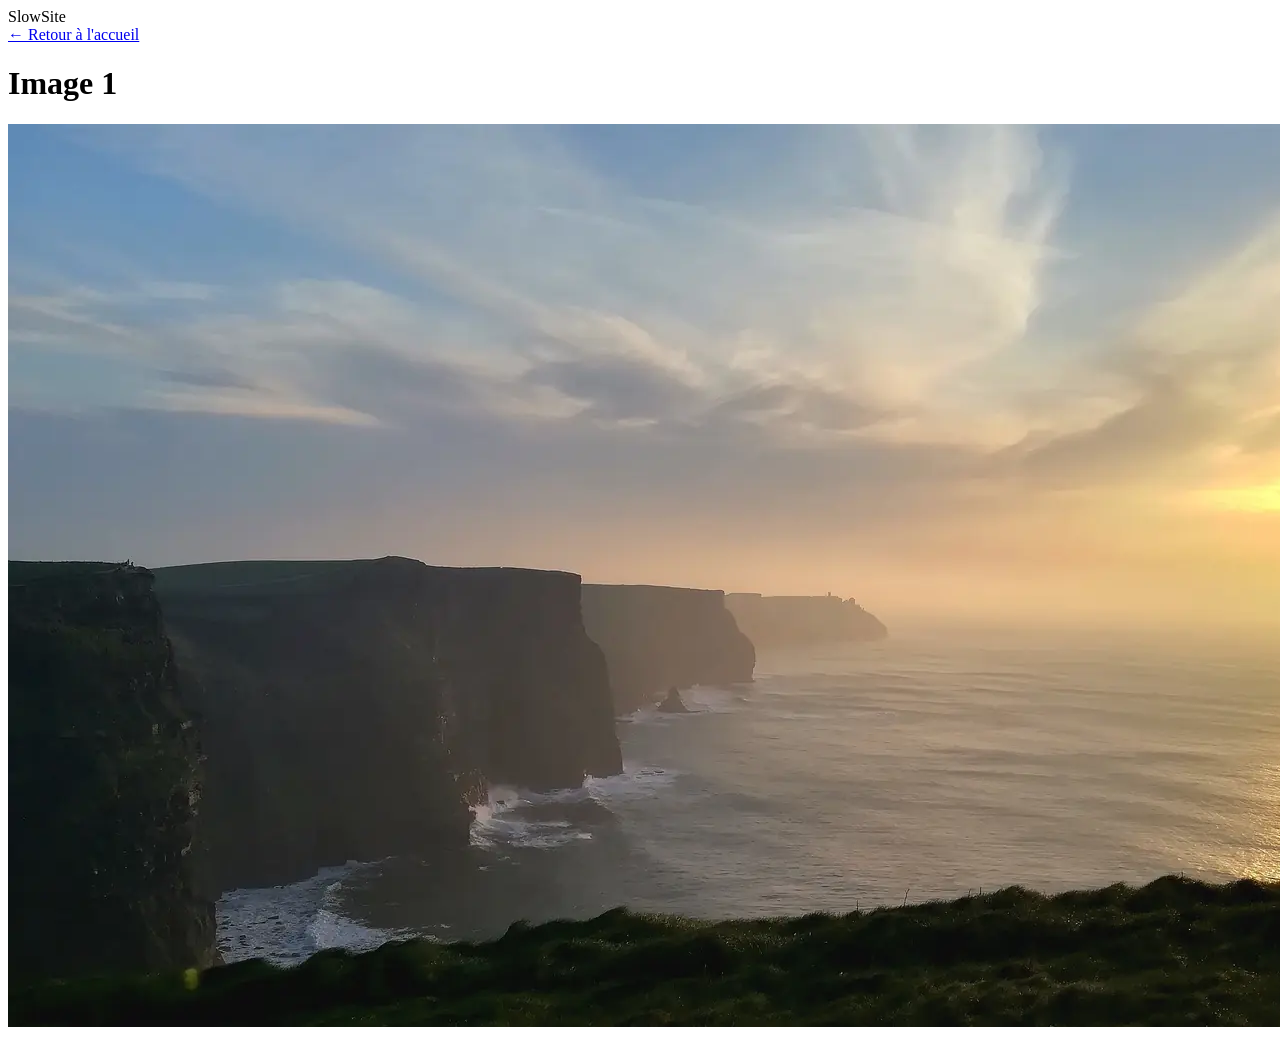
==== img1.html @ e808ad0c "Optim 1 : images redimensionnées et converties en WebP" ====
<!DOCTYPE html>
<html lang="fr">
<head>
  <meta charset="utf-8" />
  <meta name="viewport" content="width=device-width, initial-scale=1" />
  <title>Image 1</title>
  <link rel="icon" type="image/png" href="img/favicon-32.png">
  <link rel="stylesheet" href="css/styles.css">
  <script src="js/vendor/ui-kit.min.js"></script>
  <script src="js/app.js"></script>
</head>
<body>
  <div class="topbar"><div class="container nav"><div class="logo">Slow<span>Site</span></div><div class="menu"><a href="index.html">← Retour à l'accueil</a></div></div></div>
  <div class="section image-page"><div class="container">
    <h1>Image 1</h1>
    <div class="image-wrapper"><img src="img/img1-1600.webp" alt="Image 1"></div>
  </div></div>
  <script>
    if (new URLSearchParams(location.search).has('perf')) {
      var s = document.createElement('script');
      s.src = 'js/metrics.js'; s.defer = true; document.head.appendChild(s);
    }
  </script>
</body>
</html>
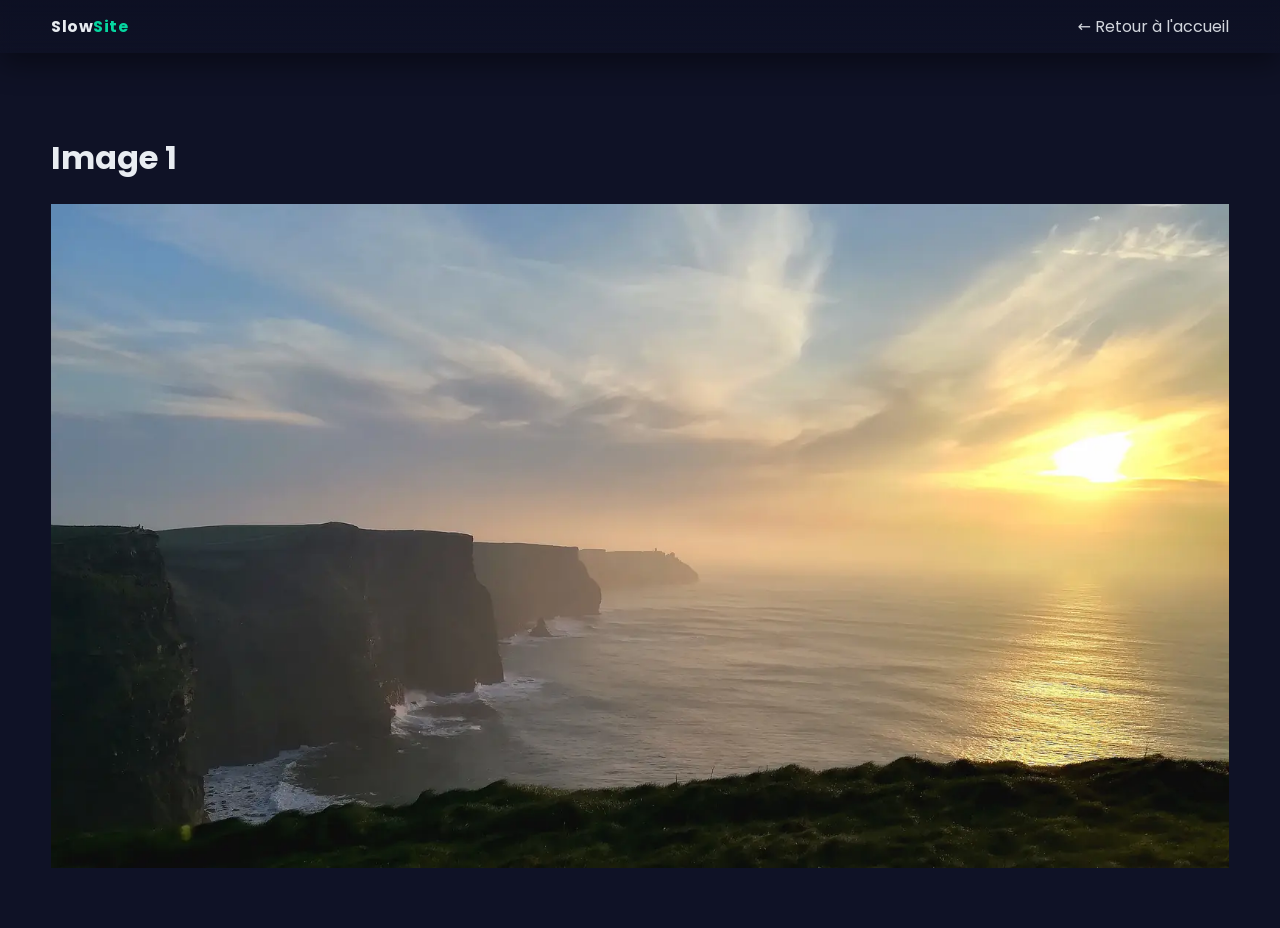
==== commit 6f24eab6: "Optim 2 : chargement des images (LCP et CLS)" ====
--- a/img1.html
+++ b/img1.html
@@ -13,7 +13,7 @@
   <div class="topbar"><div class="container nav"><div class="logo">Slow<span>Site</span></div><div class="menu"><a href="index.html">← Retour à l'accueil</a></div></div></div>
   <div class="section image-page"><div class="container">
     <h1>Image 1</h1>
-    <div class="image-wrapper"><img src="img/img1-1600.webp" alt="Image 1"></div>
+    <div class="image-wrapper"><img src="img/img1-1600.webp" alt="Image 1" width="1600" height="903"></div>
   </div></div>
   <script>
     if (new URLSearchParams(location.search).has('perf')) {
--- a/css/styles.css
+++ b/css/styles.css
@@ -0,0 +1,1262 @@
+@import url('extra.css');
+@import url('https://fonts.googleapis.com/css2?family=Poppins:wght@300;400;600&display=block');
+:root{--bg:#0f1226;--fg:#E8ECF1;--muted:#93A1B1;--primary:#7C5CFF;--accent:#06D6A0;--card:#15193A;--shadow:rgba(0,0,0,0.45)}
+*{box-sizing:border-box}
+html,body{margin:0;padding:0;background:var(--bg);color:var(--fg);font-family:'Poppins',system-ui,Segoe UI,Roboto,Arial,sans-serif}
+.container{width:min(1200px,92%);margin:0 auto}
+a{color:var(--fg);text-decoration:none;opacity:.9}a:hover{opacity:1}
+.topbar{position:sticky;top:0;backdrop-filter:blur(6px);background:linear-gradient(180deg,rgba(13,16,35,.8),rgba(13,16,35,.2));z-index:10;box-shadow:0 10px 30px var(--shadow)}
+.nav{display:flex;align-items:center;justify-content:space-between;padding:14px 0}
+.logo{font-weight:700;letter-spacing:.5px}.logo span{color:var(--accent)}.menu{display:flex;gap:22px}
+.hero{padding:90px 0 40px;background:radial-gradient(1200px 600px at 20% -10%, rgba(124,92,255,.35), transparent 60%), radial-gradient(900px 600px at 100% 0%, rgba(6,214,160,.25), transparent 60%)}
+.hero-inner{display:grid;grid-template-columns:1fr;gap:28px}
+.hero h1{font-size:clamp(28px,4vw,56px);line-height:1.05;margin:0 0 10px}
+.hero p{font-size:clamp(16px,1.8vw,22px);color:var(--muted)}
+.highlight{color:var(--accent)}
+.cta{display:inline-block;margin-top:18px;background:var(--primary);padding:14px 20px;border-radius:12px;box-shadow:0 20px 50px rgba(124,92,255,.35);transition:transform .2s ease, box-shadow .2s ease}
+.cta:hover{transform:translateY(-2px);box-shadow:0 28px 60px rgba(124,92,255,.45)}
+.section{padding:60px 0}.section h2{margin:0 0 20px}
+.gallery .grid{display:grid;grid-template-columns:repeat(3,1fr);gap:18px}
+.card{background:var(--card);border-radius:16px;overflow:hidden;box-shadow:0 20px 60px var(--shadow)}
+.card img{display:block;width:100%;height:auto}
+.card img.loaded{opacity:1}
+.image-wrapper img{display:block;max-width:100%;height:auto}
+.features-grid{display:grid;grid-template-columns:repeat(4,1fr);gap:18px}
+.feature{background:var(--card);padding:18px;border-radius:14px;box-shadow:0 14px 40px var(--shadow)}
+.feature .icon{font-size:28px}
+.challenges ol{line-height:1.7}
+.footer{padding:30px 0;border-top:1px solid rgba(255,255,255,.08);color:#c9d1d9}
+.redundant-1{padding:1px;margin:1px;box-shadow:0 0 1px rgba(0,0,0,.1)}
+.redundant-2{padding:2px;margin:2px;box-shadow:0 0 2px rgba(0,0,0,.2)}
+.redundant-3{padding:3px;margin:3px;box-shadow:0 0 3px rgba(0,0,0,.3)}
+.redundant-4{padding:4px;margin:4px;box-shadow:0 0 4px rgba(0,0,0,.4)}
+.redundant-5{padding:0px;margin:5px;box-shadow:0 0 5px rgba(0,0,0,.5)}
+.redundant-6{padding:1px;margin:6px;box-shadow:0 0 6px rgba(0,0,0,.6)}
+.redundant-7{padding:2px;margin:0px;box-shadow:0 0 7px rgba(0,0,0,.7)}
+.redundant-8{padding:3px;margin:1px;box-shadow:0 0 8px rgba(0,0,0,.8)}
+.redundant-9{padding:4px;margin:2px;box-shadow:0 0 0px rgba(0,0,0,.0)}
+.redundant-10{padding:0px;margin:3px;box-shadow:0 0 1px rgba(0,0,0,.1)}
+.redundant-11{padding:1px;margin:4px;box-shadow:0 0 2px rgba(0,0,0,.2)}
+.redundant-12{padding:2px;margin:5px;box-shadow:0 0 3px rgba(0,0,0,.3)}
+.redundant-13{padding:3px;margin:6px;box-shadow:0 0 4px rgba(0,0,0,.4)}
+.redundant-14{padding:4px;margin:0px;box-shadow:0 0 5px rgba(0,0,0,.5)}
+.redundant-15{padding:0px;margin:1px;box-shadow:0 0 6px rgba(0,0,0,.6)}
+.redundant-16{padding:1px;margin:2px;box-shadow:0 0 7px rgba(0,0,0,.7)}
+.redundant-17{padding:2px;margin:3px;box-shadow:0 0 8px rgba(0,0,0,.8)}
+.redundant-18{padding:3px;margin:4px;box-shadow:0 0 0px rgba(0,0,0,.0)}
+.redundant-19{padding:4px;margin:5px;box-shadow:0 0 1px rgba(0,0,0,.1)}
+.redundant-20{padding:0px;margin:6px;box-shadow:0 0 2px rgba(0,0,0,.2)}
+.redundant-21{padding:1px;margin:0px;box-shadow:0 0 3px rgba(0,0,0,.3)}
+.redundant-22{padding:2px;margin:1px;box-shadow:0 0 4px rgba(0,0,0,.4)}
+.redundant-23{padding:3px;margin:2px;box-shadow:0 0 5px rgba(0,0,0,.5)}
+.redundant-24{padding:4px;margin:3px;box-shadow:0 0 6px rgba(0,0,0,.6)}
+.redundant-25{padding:0px;margin:4px;box-shadow:0 0 7px rgba(0,0,0,.7)}
+.redundant-26{padding:1px;margin:5px;box-shadow:0 0 8px rgba(0,0,0,.8)}
+.redundant-27{padding:2px;margin:6px;box-shadow:0 0 0px rgba(0,0,0,.0)}
+.redundant-28{padding:3px;margin:0px;box-shadow:0 0 1px rgba(0,0,0,.1)}
+.redundant-29{padding:4px;margin:1px;box-shadow:0 0 2px rgba(0,0,0,.2)}
+.redundant-30{padding:0px;margin:2px;box-shadow:0 0 3px rgba(0,0,0,.3)}
+.redundant-31{padding:1px;margin:3px;box-shadow:0 0 4px rgba(0,0,0,.4)}
+.redundant-32{padding:2px;margin:4px;box-shadow:0 0 5px rgba(0,0,0,.5)}
+.redundant-33{padding:3px;margin:5px;box-shadow:0 0 6px rgba(0,0,0,.6)}
+.redundant-34{padding:4px;margin:6px;box-shadow:0 0 7px rgba(0,0,0,.7)}
+.redundant-35{padding:0px;margin:0px;box-shadow:0 0 8px rgba(0,0,0,.8)}
+.redundant-36{padding:1px;margin:1px;box-shadow:0 0 0px rgba(0,0,0,.0)}
+.redundant-37{padding:2px;margin:2px;box-shadow:0 0 1px rgba(0,0,0,.1)}
+.redundant-38{padding:3px;margin:3px;box-shadow:0 0 2px rgba(0,0,0,.2)}
+.redundant-39{padding:4px;margin:4px;box-shadow:0 0 3px rgba(0,0,0,.3)}
+.redundant-40{padding:0px;margin:5px;box-shadow:0 0 4px rgba(0,0,0,.4)}
+.redundant-41{padding:1px;margin:6px;box-shadow:0 0 5px rgba(0,0,0,.5)}
+.redundant-42{padding:2px;margin:0px;box-shadow:0 0 6px rgba(0,0,0,.6)}
+.redundant-43{padding:3px;margin:1px;box-shadow:0 0 7px rgba(0,0,0,.7)}
+.redundant-44{padding:4px;margin:2px;box-shadow:0 0 8px rgba(0,0,0,.8)}
+.redundant-45{padding:0px;margin:3px;box-shadow:0 0 0px rgba(0,0,0,.0)}
+.redundant-46{padding:1px;margin:4px;box-shadow:0 0 1px rgba(0,0,0,.1)}
+.redundant-47{padding:2px;margin:5px;box-shadow:0 0 2px rgba(0,0,0,.2)}
+.redundant-48{padding:3px;margin:6px;box-shadow:0 0 3px rgba(0,0,0,.3)}
+.redundant-49{padding:4px;margin:0px;box-shadow:0 0 4px rgba(0,0,0,.4)}
+.redundant-50{padding:0px;margin:1px;box-shadow:0 0 5px rgba(0,0,0,.5)}
+.redundant-51{padding:1px;margin:2px;box-shadow:0 0 6px rgba(0,0,0,.6)}
+.redundant-52{padding:2px;margin:3px;box-shadow:0 0 7px rgba(0,0,0,.7)}
+.redundant-53{padding:3px;margin:4px;box-shadow:0 0 8px rgba(0,0,0,.8)}
+.redundant-54{padding:4px;margin:5px;box-shadow:0 0 0px rgba(0,0,0,.0)}
+.redundant-55{padding:0px;margin:6px;box-shadow:0 0 1px rgba(0,0,0,.1)}
+.redundant-56{padding:1px;margin:0px;box-shadow:0 0 2px rgba(0,0,0,.2)}
+.redundant-57{padding:2px;margin:1px;box-shadow:0 0 3px rgba(0,0,0,.3)}
+.redundant-58{padding:3px;margin:2px;box-shadow:0 0 4px rgba(0,0,0,.4)}
+.redundant-59{padding:4px;margin:3px;box-shadow:0 0 5px rgba(0,0,0,.5)}
+.redundant-60{padding:0px;margin:4px;box-shadow:0 0 6px rgba(0,0,0,.6)}
+.redundant-61{padding:1px;margin:5px;box-shadow:0 0 7px rgba(0,0,0,.7)}
+.redundant-62{padding:2px;margin:6px;box-shadow:0 0 8px rgba(0,0,0,.8)}
+.redundant-63{padding:3px;margin:0px;box-shadow:0 0 0px rgba(0,0,0,.0)}
+.redundant-64{padding:4px;margin:1px;box-shadow:0 0 1px rgba(0,0,0,.1)}
+.redundant-65{padding:0px;margin:2px;box-shadow:0 0 2px rgba(0,0,0,.2)}
+.redundant-66{padding:1px;margin:3px;box-shadow:0 0 3px rgba(0,0,0,.3)}
+.redundant-67{padding:2px;margin:4px;box-shadow:0 0 4px rgba(0,0,0,.4)}
+.redundant-68{padding:3px;margin:5px;box-shadow:0 0 5px rgba(0,0,0,.5)}
+.redundant-69{padding:4px;margin:6px;box-shadow:0 0 6px rgba(0,0,0,.6)}
+.redundant-70{padding:0px;margin:0px;box-shadow:0 0 7px rgba(0,0,0,.7)}
+.redundant-71{padding:1px;margin:1px;box-shadow:0 0 8px rgba(0,0,0,.8)}
+.redundant-72{padding:2px;margin:2px;box-shadow:0 0 0px rgba(0,0,0,.0)}
+.redundant-73{padding:3px;margin:3px;box-shadow:0 0 1px rgba(0,0,0,.1)}
+.redundant-74{padding:4px;margin:4px;box-shadow:0 0 2px rgba(0,0,0,.2)}
+.redundant-75{padding:0px;margin:5px;box-shadow:0 0 3px rgba(0,0,0,.3)}
+.redundant-76{padding:1px;margin:6px;box-shadow:0 0 4px rgba(0,0,0,.4)}
+.redundant-77{padding:2px;margin:0px;box-shadow:0 0 5px rgba(0,0,0,.5)}
+.redundant-78{padding:3px;margin:1px;box-shadow:0 0 6px rgba(0,0,0,.6)}
+.redundant-79{padding:4px;margin:2px;box-shadow:0 0 7px rgba(0,0,0,.7)}
+.redundant-80{padding:0px;margin:3px;box-shadow:0 0 8px rgba(0,0,0,.8)}
+.redundant-81{padding:1px;margin:4px;box-shadow:0 0 0px rgba(0,0,0,.0)}
+.redundant-82{padding:2px;margin:5px;box-shadow:0 0 1px rgba(0,0,0,.1)}
+.redundant-83{padding:3px;margin:6px;box-shadow:0 0 2px rgba(0,0,0,.2)}
+.redundant-84{padding:4px;margin:0px;box-shadow:0 0 3px rgba(0,0,0,.3)}
+.redundant-85{padding:0px;margin:1px;box-shadow:0 0 4px rgba(0,0,0,.4)}
+.redundant-86{padding:1px;margin:2px;box-shadow:0 0 5px rgba(0,0,0,.5)}
+.redundant-87{padding:2px;margin:3px;box-shadow:0 0 6px rgba(0,0,0,.6)}
+.redundant-88{padding:3px;margin:4px;box-shadow:0 0 7px rgba(0,0,0,.7)}
+.redundant-89{padding:4px;margin:5px;box-shadow:0 0 8px rgba(0,0,0,.8)}
+.redundant-90{padding:0px;margin:6px;box-shadow:0 0 0px rgba(0,0,0,.0)}
+.redundant-91{padding:1px;margin:0px;box-shadow:0 0 1px rgba(0,0,0,.1)}
+.redundant-92{padding:2px;margin:1px;box-shadow:0 0 2px rgba(0,0,0,.2)}
+.redundant-93{padding:3px;margin:2px;box-shadow:0 0 3px rgba(0,0,0,.3)}
+.redundant-94{padding:4px;margin:3px;box-shadow:0 0 4px rgba(0,0,0,.4)}
+.redundant-95{padding:0px;margin:4px;box-shadow:0 0 5px rgba(0,0,0,.5)}
+.redundant-96{padding:1px;margin:5px;box-shadow:0 0 6px rgba(0,0,0,.6)}
+.redundant-97{padding:2px;margin:6px;box-shadow:0 0 7px rgba(0,0,0,.7)}
+.redundant-98{padding:3px;margin:0px;box-shadow:0 0 8px rgba(0,0,0,.8)}
+.redundant-99{padding:4px;margin:1px;box-shadow:0 0 0px rgba(0,0,0,.0)}
+.redundant-100{padding:0px;margin:2px;box-shadow:0 0 1px rgba(0,0,0,.1)}
+.redundant-101{padding:1px;margin:3px;box-shadow:0 0 2px rgba(0,0,0,.2)}
+.redundant-102{padding:2px;margin:4px;box-shadow:0 0 3px rgba(0,0,0,.3)}
+.redundant-103{padding:3px;margin:5px;box-shadow:0 0 4px rgba(0,0,0,.4)}
+.redundant-104{padding:4px;margin:6px;box-shadow:0 0 5px rgba(0,0,0,.5)}
+.redundant-105{padding:0px;margin:0px;box-shadow:0 0 6px rgba(0,0,0,.6)}
+.redundant-106{padding:1px;margin:1px;box-shadow:0 0 7px rgba(0,0,0,.7)}
+.redundant-107{padding:2px;margin:2px;box-shadow:0 0 8px rgba(0,0,0,.8)}
+.redundant-108{padding:3px;margin:3px;box-shadow:0 0 0px rgba(0,0,0,.0)}
+.redundant-109{padding:4px;margin:4px;box-shadow:0 0 1px rgba(0,0,0,.1)}
+.redundant-110{padding:0px;margin:5px;box-shadow:0 0 2px rgba(0,0,0,.2)}
+.redundant-111{padding:1px;margin:6px;box-shadow:0 0 3px rgba(0,0,0,.3)}
+.redundant-112{padding:2px;margin:0px;box-shadow:0 0 4px rgba(0,0,0,.4)}
+.redundant-113{padding:3px;margin:1px;box-shadow:0 0 5px rgba(0,0,0,.5)}
+.redundant-114{padding:4px;margin:2px;box-shadow:0 0 6px rgba(0,0,0,.6)}
+.redundant-115{padding:0px;margin:3px;box-shadow:0 0 7px rgba(0,0,0,.7)}
+.redundant-116{padding:1px;margin:4px;box-shadow:0 0 8px rgba(0,0,0,.8)}
+.redundant-117{padding:2px;margin:5px;box-shadow:0 0 0px rgba(0,0,0,.0)}
+.redundant-118{padding:3px;margin:6px;box-shadow:0 0 1px rgba(0,0,0,.1)}
+.redundant-119{padding:4px;margin:0px;box-shadow:0 0 2px rgba(0,0,0,.2)}
+.redundant-120{padding:0px;margin:1px;box-shadow:0 0 3px rgba(0,0,0,.3)}
+.redundant-121{padding:1px;margin:2px;box-shadow:0 0 4px rgba(0,0,0,.4)}
+.redundant-122{padding:2px;margin:3px;box-shadow:0 0 5px rgba(0,0,0,.5)}
+.redundant-123{padding:3px;margin:4px;box-shadow:0 0 6px rgba(0,0,0,.6)}
+.redundant-124{padding:4px;margin:5px;box-shadow:0 0 7px rgba(0,0,0,.7)}
+.redundant-125{padding:0px;margin:6px;box-shadow:0 0 8px rgba(0,0,0,.8)}
+.redundant-126{padding:1px;margin:0px;box-shadow:0 0 0px rgba(0,0,0,.0)}
+.redundant-127{padding:2px;margin:1px;box-shadow:0 0 1px rgba(0,0,0,.1)}
+.redundant-128{padding:3px;margin:2px;box-shadow:0 0 2px rgba(0,0,0,.2)}
+.redundant-129{padding:4px;margin:3px;box-shadow:0 0 3px rgba(0,0,0,.3)}
+.redundant-130{padding:0px;margin:4px;box-shadow:0 0 4px rgba(0,0,0,.4)}
+.redundant-131{padding:1px;margin:5px;box-shadow:0 0 5px rgba(0,0,0,.5)}
+.redundant-132{padding:2px;margin:6px;box-shadow:0 0 6px rgba(0,0,0,.6)}
+.redundant-133{padding:3px;margin:0px;box-shadow:0 0 7px rgba(0,0,0,.7)}
+.redundant-134{padding:4px;margin:1px;box-shadow:0 0 8px rgba(0,0,0,.8)}
+.redundant-135{padding:0px;margin:2px;box-shadow:0 0 0px rgba(0,0,0,.0)}
+.redundant-136{padding:1px;margin:3px;box-shadow:0 0 1px rgba(0,0,0,.1)}
+.redundant-137{padding:2px;margin:4px;box-shadow:0 0 2px rgba(0,0,0,.2)}
+.redundant-138{padding:3px;margin:5px;box-shadow:0 0 3px rgba(0,0,0,.3)}
+.redundant-139{padding:4px;margin:6px;box-shadow:0 0 4px rgba(0,0,0,.4)}
+.redundant-140{padding:0px;margin:0px;box-shadow:0 0 5px rgba(0,0,0,.5)}
+.redundant-141{padding:1px;margin:1px;box-shadow:0 0 6px rgba(0,0,0,.6)}
+.redundant-142{padding:2px;margin:2px;box-shadow:0 0 7px rgba(0,0,0,.7)}
+.redundant-143{padding:3px;margin:3px;box-shadow:0 0 8px rgba(0,0,0,.8)}
+.redundant-144{padding:4px;margin:4px;box-shadow:0 0 0px rgba(0,0,0,.0)}
+.redundant-145{padding:0px;margin:5px;box-shadow:0 0 1px rgba(0,0,0,.1)}
+.redundant-146{padding:1px;margin:6px;box-shadow:0 0 2px rgba(0,0,0,.2)}
+.redundant-147{padding:2px;margin:0px;box-shadow:0 0 3px rgba(0,0,0,.3)}
+.redundant-148{padding:3px;margin:1px;box-shadow:0 0 4px rgba(0,0,0,.4)}
+.redundant-149{padding:4px;margin:2px;box-shadow:0 0 5px rgba(0,0,0,.5)}
+.redundant-150{padding:0px;margin:3px;box-shadow:0 0 6px rgba(0,0,0,.6)}
+.redundant-151{padding:1px;margin:4px;box-shadow:0 0 7px rgba(0,0,0,.7)}
+.redundant-152{padding:2px;margin:5px;box-shadow:0 0 8px rgba(0,0,0,.8)}
+.redundant-153{padding:3px;margin:6px;box-shadow:0 0 0px rgba(0,0,0,.0)}
+.redundant-154{padding:4px;margin:0px;box-shadow:0 0 1px rgba(0,0,0,.1)}
+.redundant-155{padding:0px;margin:1px;box-shadow:0 0 2px rgba(0,0,0,.2)}
+.redundant-156{padding:1px;margin:2px;box-shadow:0 0 3px rgba(0,0,0,.3)}
+.redundant-157{padding:2px;margin:3px;box-shadow:0 0 4px rgba(0,0,0,.4)}
+.redundant-158{padding:3px;margin:4px;box-shadow:0 0 5px rgba(0,0,0,.5)}
+.redundant-159{padding:4px;margin:5px;box-shadow:0 0 6px rgba(0,0,0,.6)}
+.redundant-160{padding:0px;margin:6px;box-shadow:0 0 7px rgba(0,0,0,.7)}
+.redundant-161{padding:1px;margin:0px;box-shadow:0 0 8px rgba(0,0,0,.8)}
+.redundant-162{padding:2px;margin:1px;box-shadow:0 0 0px rgba(0,0,0,.0)}
+.redundant-163{padding:3px;margin:2px;box-shadow:0 0 1px rgba(0,0,0,.1)}
+.redundant-164{padding:4px;margin:3px;box-shadow:0 0 2px rgba(0,0,0,.2)}
+.redundant-165{padding:0px;margin:4px;box-shadow:0 0 3px rgba(0,0,0,.3)}
+.redundant-166{padding:1px;margin:5px;box-shadow:0 0 4px rgba(0,0,0,.4)}
+.redundant-167{padding:2px;margin:6px;box-shadow:0 0 5px rgba(0,0,0,.5)}
+.redundant-168{padding:3px;margin:0px;box-shadow:0 0 6px rgba(0,0,0,.6)}
+.redundant-169{padding:4px;margin:1px;box-shadow:0 0 7px rgba(0,0,0,.7)}
+.redundant-170{padding:0px;margin:2px;box-shadow:0 0 8px rgba(0,0,0,.8)}
+.redundant-171{padding:1px;margin:3px;box-shadow:0 0 0px rgba(0,0,0,.0)}
+.redundant-172{padding:2px;margin:4px;box-shadow:0 0 1px rgba(0,0,0,.1)}
+.redundant-173{padding:3px;margin:5px;box-shadow:0 0 2px rgba(0,0,0,.2)}
+.redundant-174{padding:4px;margin:6px;box-shadow:0 0 3px rgba(0,0,0,.3)}
+.redundant-175{padding:0px;margin:0px;box-shadow:0 0 4px rgba(0,0,0,.4)}
+.redundant-176{padding:1px;margin:1px;box-shadow:0 0 5px rgba(0,0,0,.5)}
+.redundant-177{padding:2px;margin:2px;box-shadow:0 0 6px rgba(0,0,0,.6)}
+.redundant-178{padding:3px;margin:3px;box-shadow:0 0 7px rgba(0,0,0,.7)}
+.redundant-179{padding:4px;margin:4px;box-shadow:0 0 8px rgba(0,0,0,.8)}
+.redundant-180{padding:0px;margin:5px;box-shadow:0 0 0px rgba(0,0,0,.0)}
+.redundant-181{padding:1px;margin:6px;box-shadow:0 0 1px rgba(0,0,0,.1)}
+.redundant-182{padding:2px;margin:0px;box-shadow:0 0 2px rgba(0,0,0,.2)}
+.redundant-183{padding:3px;margin:1px;box-shadow:0 0 3px rgba(0,0,0,.3)}
+.redundant-184{padding:4px;margin:2px;box-shadow:0 0 4px rgba(0,0,0,.4)}
+.redundant-185{padding:0px;margin:3px;box-shadow:0 0 5px rgba(0,0,0,.5)}
+.redundant-186{padding:1px;margin:4px;box-shadow:0 0 6px rgba(0,0,0,.6)}
+.redundant-187{padding:2px;margin:5px;box-shadow:0 0 7px rgba(0,0,0,.7)}
+.redundant-188{padding:3px;margin:6px;box-shadow:0 0 8px rgba(0,0,0,.8)}
+.redundant-189{padding:4px;margin:0px;box-shadow:0 0 0px rgba(0,0,0,.0)}
+.redundant-190{padding:0px;margin:1px;box-shadow:0 0 1px rgba(0,0,0,.1)}
+.redundant-191{padding:1px;margin:2px;box-shadow:0 0 2px rgba(0,0,0,.2)}
+.redundant-192{padding:2px;margin:3px;box-shadow:0 0 3px rgba(0,0,0,.3)}
+.redundant-193{padding:3px;margin:4px;box-shadow:0 0 4px rgba(0,0,0,.4)}
+.redundant-194{padding:4px;margin:5px;box-shadow:0 0 5px rgba(0,0,0,.5)}
+.redundant-195{padding:0px;margin:6px;box-shadow:0 0 6px rgba(0,0,0,.6)}
+.redundant-196{padding:1px;margin:0px;box-shadow:0 0 7px rgba(0,0,0,.7)}
+.redundant-197{padding:2px;margin:1px;box-shadow:0 0 8px rgba(0,0,0,.8)}
+.redundant-198{padding:3px;margin:2px;box-shadow:0 0 0px rgba(0,0,0,.0)}
+.redundant-199{padding:4px;margin:3px;box-shadow:0 0 1px rgba(0,0,0,.1)}
+.redundant-200{padding:0px;margin:4px;box-shadow:0 0 2px rgba(0,0,0,.2)}
+.redundant-201{padding:1px;margin:5px;box-shadow:0 0 3px rgba(0,0,0,.3)}
+.redundant-202{padding:2px;margin:6px;box-shadow:0 0 4px rgba(0,0,0,.4)}
+.redundant-203{padding:3px;margin:0px;box-shadow:0 0 5px rgba(0,0,0,.5)}
+.redundant-204{padding:4px;margin:1px;box-shadow:0 0 6px rgba(0,0,0,.6)}
+.redundant-205{padding:0px;margin:2px;box-shadow:0 0 7px rgba(0,0,0,.7)}
+.redundant-206{padding:1px;margin:3px;box-shadow:0 0 8px rgba(0,0,0,.8)}
+.redundant-207{padding:2px;margin:4px;box-shadow:0 0 0px rgba(0,0,0,.0)}
+.redundant-208{padding:3px;margin:5px;box-shadow:0 0 1px rgba(0,0,0,.1)}
+.redundant-209{padding:4px;margin:6px;box-shadow:0 0 2px rgba(0,0,0,.2)}
+.redundant-210{padding:0px;margin:0px;box-shadow:0 0 3px rgba(0,0,0,.3)}
+.redundant-211{padding:1px;margin:1px;box-shadow:0 0 4px rgba(0,0,0,.4)}
+.redundant-212{padding:2px;margin:2px;box-shadow:0 0 5px rgba(0,0,0,.5)}
+.redundant-213{padding:3px;margin:3px;box-shadow:0 0 6px rgba(0,0,0,.6)}
+.redundant-214{padding:4px;margin:4px;box-shadow:0 0 7px rgba(0,0,0,.7)}
+.redundant-215{padding:0px;margin:5px;box-shadow:0 0 8px rgba(0,0,0,.8)}
+.redundant-216{padding:1px;margin:6px;box-shadow:0 0 0px rgba(0,0,0,.0)}
+.redundant-217{padding:2px;margin:0px;box-shadow:0 0 1px rgba(0,0,0,.1)}
+.redundant-218{padding:3px;margin:1px;box-shadow:0 0 2px rgba(0,0,0,.2)}
+.redundant-219{padding:4px;margin:2px;box-shadow:0 0 3px rgba(0,0,0,.3)}
+.redundant-220{padding:0px;margin:3px;box-shadow:0 0 4px rgba(0,0,0,.4)}
+.redundant-221{padding:1px;margin:4px;box-shadow:0 0 5px rgba(0,0,0,.5)}
+.redundant-222{padding:2px;margin:5px;box-shadow:0 0 6px rgba(0,0,0,.6)}
+.redundant-223{padding:3px;margin:6px;box-shadow:0 0 7px rgba(0,0,0,.7)}
+.redundant-224{padding:4px;margin:0px;box-shadow:0 0 8px rgba(0,0,0,.8)}
+.redundant-225{padding:0px;margin:1px;box-shadow:0 0 0px rgba(0,0,0,.0)}
+.redundant-226{padding:1px;margin:2px;box-shadow:0 0 1px rgba(0,0,0,.1)}
+.redundant-227{padding:2px;margin:3px;box-shadow:0 0 2px rgba(0,0,0,.2)}
+.redundant-228{padding:3px;margin:4px;box-shadow:0 0 3px rgba(0,0,0,.3)}
+.redundant-229{padding:4px;margin:5px;box-shadow:0 0 4px rgba(0,0,0,.4)}
+.redundant-230{padding:0px;margin:6px;box-shadow:0 0 5px rgba(0,0,0,.5)}
+.redundant-231{padding:1px;margin:0px;box-shadow:0 0 6px rgba(0,0,0,.6)}
+.redundant-232{padding:2px;margin:1px;box-shadow:0 0 7px rgba(0,0,0,.7)}
+.redundant-233{padding:3px;margin:2px;box-shadow:0 0 8px rgba(0,0,0,.8)}
+.redundant-234{padding:4px;margin:3px;box-shadow:0 0 0px rgba(0,0,0,.0)}
+.redundant-235{padding:0px;margin:4px;box-shadow:0 0 1px rgba(0,0,0,.1)}
+.redundant-236{padding:1px;margin:5px;box-shadow:0 0 2px rgba(0,0,0,.2)}
+.redundant-237{padding:2px;margin:6px;box-shadow:0 0 3px rgba(0,0,0,.3)}
+.redundant-238{padding:3px;margin:0px;box-shadow:0 0 4px rgba(0,0,0,.4)}
+.redundant-239{padding:4px;margin:1px;box-shadow:0 0 5px rgba(0,0,0,.5)}
+.redundant-240{padding:0px;margin:2px;box-shadow:0 0 6px rgba(0,0,0,.6)}
+.redundant-241{padding:1px;margin:3px;box-shadow:0 0 7px rgba(0,0,0,.7)}
+.redundant-242{padding:2px;margin:4px;box-shadow:0 0 8px rgba(0,0,0,.8)}
+.redundant-243{padding:3px;margin:5px;box-shadow:0 0 0px rgba(0,0,0,.0)}
+.redundant-244{padding:4px;margin:6px;box-shadow:0 0 1px rgba(0,0,0,.1)}
+.redundant-245{padding:0px;margin:0px;box-shadow:0 0 2px rgba(0,0,0,.2)}
+.redundant-246{padding:1px;margin:1px;box-shadow:0 0 3px rgba(0,0,0,.3)}
+.redundant-247{padding:2px;margin:2px;box-shadow:0 0 4px rgba(0,0,0,.4)}
+.redundant-248{padding:3px;margin:3px;box-shadow:0 0 5px rgba(0,0,0,.5)}
+.redundant-249{padding:4px;margin:4px;box-shadow:0 0 6px rgba(0,0,0,.6)}
+.redundant-250{padding:0px;margin:5px;box-shadow:0 0 7px rgba(0,0,0,.7)}
+.redundant-251{padding:1px;margin:6px;box-shadow:0 0 8px rgba(0,0,0,.8)}
+.redundant-252{padding:2px;margin:0px;box-shadow:0 0 0px rgba(0,0,0,.0)}
+.redundant-253{padding:3px;margin:1px;box-shadow:0 0 1px rgba(0,0,0,.1)}
+.redundant-254{padding:4px;margin:2px;box-shadow:0 0 2px rgba(0,0,0,.2)}
+.redundant-255{padding:0px;margin:3px;box-shadow:0 0 3px rgba(0,0,0,.3)}
+.redundant-256{padding:1px;margin:4px;box-shadow:0 0 4px rgba(0,0,0,.4)}
+.redundant-257{padding:2px;margin:5px;box-shadow:0 0 5px rgba(0,0,0,.5)}
+.redundant-258{padding:3px;margin:6px;box-shadow:0 0 6px rgba(0,0,0,.6)}
+.redundant-259{padding:4px;margin:0px;box-shadow:0 0 7px rgba(0,0,0,.7)}
+.redundant-260{padding:0px;margin:1px;box-shadow:0 0 8px rgba(0,0,0,.8)}
+.redundant-261{padding:1px;margin:2px;box-shadow:0 0 0px rgba(0,0,0,.0)}
+.redundant-262{padding:2px;margin:3px;box-shadow:0 0 1px rgba(0,0,0,.1)}
+.redundant-263{padding:3px;margin:4px;box-shadow:0 0 2px rgba(0,0,0,.2)}
+.redundant-264{padding:4px;margin:5px;box-shadow:0 0 3px rgba(0,0,0,.3)}
+.redundant-265{padding:0px;margin:6px;box-shadow:0 0 4px rgba(0,0,0,.4)}
+.redundant-266{padding:1px;margin:0px;box-shadow:0 0 5px rgba(0,0,0,.5)}
+.redundant-267{padding:2px;margin:1px;box-shadow:0 0 6px rgba(0,0,0,.6)}
+.redundant-268{padding:3px;margin:2px;box-shadow:0 0 7px rgba(0,0,0,.7)}
+.redundant-269{padding:4px;margin:3px;box-shadow:0 0 8px rgba(0,0,0,.8)}
+.redundant-270{padding:0px;margin:4px;box-shadow:0 0 0px rgba(0,0,0,.0)}
+.redundant-271{padding:1px;margin:5px;box-shadow:0 0 1px rgba(0,0,0,.1)}
+.redundant-272{padding:2px;margin:6px;box-shadow:0 0 2px rgba(0,0,0,.2)}
+.redundant-273{padding:3px;margin:0px;box-shadow:0 0 3px rgba(0,0,0,.3)}
+.redundant-274{padding:4px;margin:1px;box-shadow:0 0 4px rgba(0,0,0,.4)}
+.redundant-275{padding:0px;margin:2px;box-shadow:0 0 5px rgba(0,0,0,.5)}
+.redundant-276{padding:1px;margin:3px;box-shadow:0 0 6px rgba(0,0,0,.6)}
+.redundant-277{padding:2px;margin:4px;box-shadow:0 0 7px rgba(0,0,0,.7)}
+.redundant-278{padding:3px;margin:5px;box-shadow:0 0 8px rgba(0,0,0,.8)}
+.redundant-279{padding:4px;margin:6px;box-shadow:0 0 0px rgba(0,0,0,.0)}
+.redundant-280{padding:0px;margin:0px;box-shadow:0 0 1px rgba(0,0,0,.1)}
+.redundant-281{padding:1px;margin:1px;box-shadow:0 0 2px rgba(0,0,0,.2)}
+.redundant-282{padding:2px;margin:2px;box-shadow:0 0 3px rgba(0,0,0,.3)}
+.redundant-283{padding:3px;margin:3px;box-shadow:0 0 4px rgba(0,0,0,.4)}
+.redundant-284{padding:4px;margin:4px;box-shadow:0 0 5px rgba(0,0,0,.5)}
+.redundant-285{padding:0px;margin:5px;box-shadow:0 0 6px rgba(0,0,0,.6)}
+.redundant-286{padding:1px;margin:6px;box-shadow:0 0 7px rgba(0,0,0,.7)}
+.redundant-287{padding:2px;margin:0px;box-shadow:0 0 8px rgba(0,0,0,.8)}
+.redundant-288{padding:3px;margin:1px;box-shadow:0 0 0px rgba(0,0,0,.0)}
+.redundant-289{padding:4px;margin:2px;box-shadow:0 0 1px rgba(0,0,0,.1)}
+.redundant-290{padding:0px;margin:3px;box-shadow:0 0 2px rgba(0,0,0,.2)}
+.redundant-291{padding:1px;margin:4px;box-shadow:0 0 3px rgba(0,0,0,.3)}
+.redundant-292{padding:2px;margin:5px;box-shadow:0 0 4px rgba(0,0,0,.4)}
+.redundant-293{padding:3px;margin:6px;box-shadow:0 0 5px rgba(0,0,0,.5)}
+.redundant-294{padding:4px;margin:0px;box-shadow:0 0 6px rgba(0,0,0,.6)}
+.redundant-295{padding:0px;margin:1px;box-shadow:0 0 7px rgba(0,0,0,.7)}
+.redundant-296{padding:1px;margin:2px;box-shadow:0 0 8px rgba(0,0,0,.8)}
+.redundant-297{padding:2px;margin:3px;box-shadow:0 0 0px rgba(0,0,0,.0)}
+.redundant-298{padding:3px;margin:4px;box-shadow:0 0 1px rgba(0,0,0,.1)}
+.redundant-299{padding:4px;margin:5px;box-shadow:0 0 2px rgba(0,0,0,.2)}
+.redundant-300{padding:0px;margin:6px;box-shadow:0 0 3px rgba(0,0,0,.3)}
+.redundant-301{padding:1px;margin:0px;box-shadow:0 0 4px rgba(0,0,0,.4)}
+.redundant-302{padding:2px;margin:1px;box-shadow:0 0 5px rgba(0,0,0,.5)}
+.redundant-303{padding:3px;margin:2px;box-shadow:0 0 6px rgba(0,0,0,.6)}
+.redundant-304{padding:4px;margin:3px;box-shadow:0 0 7px rgba(0,0,0,.7)}
+.redundant-305{padding:0px;margin:4px;box-shadow:0 0 8px rgba(0,0,0,.8)}
+.redundant-306{padding:1px;margin:5px;box-shadow:0 0 0px rgba(0,0,0,.0)}
+.redundant-307{padding:2px;margin:6px;box-shadow:0 0 1px rgba(0,0,0,.1)}
+.redundant-308{padding:3px;margin:0px;box-shadow:0 0 2px rgba(0,0,0,.2)}
+.redundant-309{padding:4px;margin:1px;box-shadow:0 0 3px rgba(0,0,0,.3)}
+.redundant-310{padding:0px;margin:2px;box-shadow:0 0 4px rgba(0,0,0,.4)}
+.redundant-311{padding:1px;margin:3px;box-shadow:0 0 5px rgba(0,0,0,.5)}
+.redundant-312{padding:2px;margin:4px;box-shadow:0 0 6px rgba(0,0,0,.6)}
+.redundant-313{padding:3px;margin:5px;box-shadow:0 0 7px rgba(0,0,0,.7)}
+.redundant-314{padding:4px;margin:6px;box-shadow:0 0 8px rgba(0,0,0,.8)}
+.redundant-315{padding:0px;margin:0px;box-shadow:0 0 0px rgba(0,0,0,.0)}
+.redundant-316{padding:1px;margin:1px;box-shadow:0 0 1px rgba(0,0,0,.1)}
+.redundant-317{padding:2px;margin:2px;box-shadow:0 0 2px rgba(0,0,0,.2)}
+.redundant-318{padding:3px;margin:3px;box-shadow:0 0 3px rgba(0,0,0,.3)}
+.redundant-319{padding:4px;margin:4px;box-shadow:0 0 4px rgba(0,0,0,.4)}
+.redundant-320{padding:0px;margin:5px;box-shadow:0 0 5px rgba(0,0,0,.5)}
+.redundant-321{padding:1px;margin:6px;box-shadow:0 0 6px rgba(0,0,0,.6)}
+.redundant-322{padding:2px;margin:0px;box-shadow:0 0 7px rgba(0,0,0,.7)}
+.redundant-323{padding:3px;margin:1px;box-shadow:0 0 8px rgba(0,0,0,.8)}
+.redundant-324{padding:4px;margin:2px;box-shadow:0 0 0px rgba(0,0,0,.0)}
+.redundant-325{padding:0px;margin:3px;box-shadow:0 0 1px rgba(0,0,0,.1)}
+.redundant-326{padding:1px;margin:4px;box-shadow:0 0 2px rgba(0,0,0,.2)}
+.redundant-327{padding:2px;margin:5px;box-shadow:0 0 3px rgba(0,0,0,.3)}
+.redundant-328{padding:3px;margin:6px;box-shadow:0 0 4px rgba(0,0,0,.4)}
+.redundant-329{padding:4px;margin:0px;box-shadow:0 0 5px rgba(0,0,0,.5)}
+.redundant-330{padding:0px;margin:1px;box-shadow:0 0 6px rgba(0,0,0,.6)}
+.redundant-331{padding:1px;margin:2px;box-shadow:0 0 7px rgba(0,0,0,.7)}
+.redundant-332{padding:2px;margin:3px;box-shadow:0 0 8px rgba(0,0,0,.8)}
+.redundant-333{padding:3px;margin:4px;box-shadow:0 0 0px rgba(0,0,0,.0)}
+.redundant-334{padding:4px;margin:5px;box-shadow:0 0 1px rgba(0,0,0,.1)}
+.redundant-335{padding:0px;margin:6px;box-shadow:0 0 2px rgba(0,0,0,.2)}
+.redundant-336{padding:1px;margin:0px;box-shadow:0 0 3px rgba(0,0,0,.3)}
+.redundant-337{padding:2px;margin:1px;box-shadow:0 0 4px rgba(0,0,0,.4)}
+.redundant-338{padding:3px;margin:2px;box-shadow:0 0 5px rgba(0,0,0,.5)}
+.redundant-339{padding:4px;margin:3px;box-shadow:0 0 6px rgba(0,0,0,.6)}
+.redundant-340{padding:0px;margin:4px;box-shadow:0 0 7px rgba(0,0,0,.7)}
+.redundant-341{padding:1px;margin:5px;box-shadow:0 0 8px rgba(0,0,0,.8)}
+.redundant-342{padding:2px;margin:6px;box-shadow:0 0 0px rgba(0,0,0,.0)}
+.redundant-343{padding:3px;margin:0px;box-shadow:0 0 1px rgba(0,0,0,.1)}
+.redundant-344{padding:4px;margin:1px;box-shadow:0 0 2px rgba(0,0,0,.2)}
+.redundant-345{padding:0px;margin:2px;box-shadow:0 0 3px rgba(0,0,0,.3)}
+.redundant-346{padding:1px;margin:3px;box-shadow:0 0 4px rgba(0,0,0,.4)}
+.redundant-347{padding:2px;margin:4px;box-shadow:0 0 5px rgba(0,0,0,.5)}
+.redundant-348{padding:3px;margin:5px;box-shadow:0 0 6px rgba(0,0,0,.6)}
+.redundant-349{padding:4px;margin:6px;box-shadow:0 0 7px rgba(0,0,0,.7)}
+.redundant-350{padding:0px;margin:0px;box-shadow:0 0 8px rgba(0,0,0,.8)}
+.redundant-351{padding:1px;margin:1px;box-shadow:0 0 0px rgba(0,0,0,.0)}
+.redundant-352{padding:2px;margin:2px;box-shadow:0 0 1px rgba(0,0,0,.1)}
+.redundant-353{padding:3px;margin:3px;box-shadow:0 0 2px rgba(0,0,0,.2)}
+.redundant-354{padding:4px;margin:4px;box-shadow:0 0 3px rgba(0,0,0,.3)}
+.redundant-355{padding:0px;margin:5px;box-shadow:0 0 4px rgba(0,0,0,.4)}
+.redundant-356{padding:1px;margin:6px;box-shadow:0 0 5px rgba(0,0,0,.5)}
+.redundant-357{padding:2px;margin:0px;box-shadow:0 0 6px rgba(0,0,0,.6)}
+.redundant-358{padding:3px;margin:1px;box-shadow:0 0 7px rgba(0,0,0,.7)}
+.redundant-359{padding:4px;margin:2px;box-shadow:0 0 8px rgba(0,0,0,.8)}
+.redundant-360{padding:0px;margin:3px;box-shadow:0 0 0px rgba(0,0,0,.0)}
+.redundant-361{padding:1px;margin:4px;box-shadow:0 0 1px rgba(0,0,0,.1)}
+.redundant-362{padding:2px;margin:5px;box-shadow:0 0 2px rgba(0,0,0,.2)}
+.redundant-363{padding:3px;margin:6px;box-shadow:0 0 3px rgba(0,0,0,.3)}
+.redundant-364{padding:4px;margin:0px;box-shadow:0 0 4px rgba(0,0,0,.4)}
+.redundant-365{padding:0px;margin:1px;box-shadow:0 0 5px rgba(0,0,0,.5)}
+.redundant-366{padding:1px;margin:2px;box-shadow:0 0 6px rgba(0,0,0,.6)}
+.redundant-367{padding:2px;margin:3px;box-shadow:0 0 7px rgba(0,0,0,.7)}
+.redundant-368{padding:3px;margin:4px;box-shadow:0 0 8px rgba(0,0,0,.8)}
+.redundant-369{padding:4px;margin:5px;box-shadow:0 0 0px rgba(0,0,0,.0)}
+.redundant-370{padding:0px;margin:6px;box-shadow:0 0 1px rgba(0,0,0,.1)}
+.redundant-371{padding:1px;margin:0px;box-shadow:0 0 2px rgba(0,0,0,.2)}
+.redundant-372{padding:2px;margin:1px;box-shadow:0 0 3px rgba(0,0,0,.3)}
+.redundant-373{padding:3px;margin:2px;box-shadow:0 0 4px rgba(0,0,0,.4)}
+.redundant-374{padding:4px;margin:3px;box-shadow:0 0 5px rgba(0,0,0,.5)}
+.redundant-375{padding:0px;margin:4px;box-shadow:0 0 6px rgba(0,0,0,.6)}
+.redundant-376{padding:1px;margin:5px;box-shadow:0 0 7px rgba(0,0,0,.7)}
+.redundant-377{padding:2px;margin:6px;box-shadow:0 0 8px rgba(0,0,0,.8)}
+.redundant-378{padding:3px;margin:0px;box-shadow:0 0 0px rgba(0,0,0,.0)}
+.redundant-379{padding:4px;margin:1px;box-shadow:0 0 1px rgba(0,0,0,.1)}
+.redundant-380{padding:0px;margin:2px;box-shadow:0 0 2px rgba(0,0,0,.2)}
+.redundant-381{padding:1px;margin:3px;box-shadow:0 0 3px rgba(0,0,0,.3)}
+.redundant-382{padding:2px;margin:4px;box-shadow:0 0 4px rgba(0,0,0,.4)}
+.redundant-383{padding:3px;margin:5px;box-shadow:0 0 5px rgba(0,0,0,.5)}
+.redundant-384{padding:4px;margin:6px;box-shadow:0 0 6px rgba(0,0,0,.6)}
+.redundant-385{padding:0px;margin:0px;box-shadow:0 0 7px rgba(0,0,0,.7)}
+.redundant-386{padding:1px;margin:1px;box-shadow:0 0 8px rgba(0,0,0,.8)}
+.redundant-387{padding:2px;margin:2px;box-shadow:0 0 0px rgba(0,0,0,.0)}
+.redundant-388{padding:3px;margin:3px;box-shadow:0 0 1px rgba(0,0,0,.1)}
+.redundant-389{padding:4px;margin:4px;box-shadow:0 0 2px rgba(0,0,0,.2)}
+.redundant-390{padding:0px;margin:5px;box-shadow:0 0 3px rgba(0,0,0,.3)}
+.redundant-391{padding:1px;margin:6px;box-shadow:0 0 4px rgba(0,0,0,.4)}
+.redundant-392{padding:2px;margin:0px;box-shadow:0 0 5px rgba(0,0,0,.5)}
+.redundant-393{padding:3px;margin:1px;box-shadow:0 0 6px rgba(0,0,0,.6)}
+.redundant-394{padding:4px;margin:2px;box-shadow:0 0 7px rgba(0,0,0,.7)}
+.redundant-395{padding:0px;margin:3px;box-shadow:0 0 8px rgba(0,0,0,.8)}
+.redundant-396{padding:1px;margin:4px;box-shadow:0 0 0px rgba(0,0,0,.0)}
+.redundant-397{padding:2px;margin:5px;box-shadow:0 0 1px rgba(0,0,0,.1)}
+.redundant-398{padding:3px;margin:6px;box-shadow:0 0 2px rgba(0,0,0,.2)}
+.redundant-399{padding:4px;margin:0px;box-shadow:0 0 3px rgba(0,0,0,.3)}
+.redundant-400{padding:0px;margin:1px;box-shadow:0 0 4px rgba(0,0,0,.4)}
+.redundant-401{padding:1px;margin:2px;box-shadow:0 0 5px rgba(0,0,0,.5)}
+.redundant-402{padding:2px;margin:3px;box-shadow:0 0 6px rgba(0,0,0,.6)}
+.redundant-403{padding:3px;margin:4px;box-shadow:0 0 7px rgba(0,0,0,.7)}
+.redundant-404{padding:4px;margin:5px;box-shadow:0 0 8px rgba(0,0,0,.8)}
+.redundant-405{padding:0px;margin:6px;box-shadow:0 0 0px rgba(0,0,0,.0)}
+.redundant-406{padding:1px;margin:0px;box-shadow:0 0 1px rgba(0,0,0,.1)}
+.redundant-407{padding:2px;margin:1px;box-shadow:0 0 2px rgba(0,0,0,.2)}
+.redundant-408{padding:3px;margin:2px;box-shadow:0 0 3px rgba(0,0,0,.3)}
+.redundant-409{padding:4px;margin:3px;box-shadow:0 0 4px rgba(0,0,0,.4)}
+.redundant-410{padding:0px;margin:4px;box-shadow:0 0 5px rgba(0,0,0,.5)}
+.redundant-411{padding:1px;margin:5px;box-shadow:0 0 6px rgba(0,0,0,.6)}
+.redundant-412{padding:2px;margin:6px;box-shadow:0 0 7px rgba(0,0,0,.7)}
+.redundant-413{padding:3px;margin:0px;box-shadow:0 0 8px rgba(0,0,0,.8)}
+.redundant-414{padding:4px;margin:1px;box-shadow:0 0 0px rgba(0,0,0,.0)}
+.redundant-415{padding:0px;margin:2px;box-shadow:0 0 1px rgba(0,0,0,.1)}
+.redundant-416{padding:1px;margin:3px;box-shadow:0 0 2px rgba(0,0,0,.2)}
+.redundant-417{padding:2px;margin:4px;box-shadow:0 0 3px rgba(0,0,0,.3)}
+.redundant-418{padding:3px;margin:5px;box-shadow:0 0 4px rgba(0,0,0,.4)}
+.redundant-419{padding:4px;margin:6px;box-shadow:0 0 5px rgba(0,0,0,.5)}
+.redundant-420{padding:0px;margin:0px;box-shadow:0 0 6px rgba(0,0,0,.6)}
+.redundant-421{padding:1px;margin:1px;box-shadow:0 0 7px rgba(0,0,0,.7)}
+.redundant-422{padding:2px;margin:2px;box-shadow:0 0 8px rgba(0,0,0,.8)}
+.redundant-423{padding:3px;margin:3px;box-shadow:0 0 0px rgba(0,0,0,.0)}
+.redundant-424{padding:4px;margin:4px;box-shadow:0 0 1px rgba(0,0,0,.1)}
+.redundant-425{padding:0px;margin:5px;box-shadow:0 0 2px rgba(0,0,0,.2)}
+.redundant-426{padding:1px;margin:6px;box-shadow:0 0 3px rgba(0,0,0,.3)}
+.redundant-427{padding:2px;margin:0px;box-shadow:0 0 4px rgba(0,0,0,.4)}
+.redundant-428{padding:3px;margin:1px;box-shadow:0 0 5px rgba(0,0,0,.5)}
+.redundant-429{padding:4px;margin:2px;box-shadow:0 0 6px rgba(0,0,0,.6)}
+.redundant-430{padding:0px;margin:3px;box-shadow:0 0 7px rgba(0,0,0,.7)}
+.redundant-431{padding:1px;margin:4px;box-shadow:0 0 8px rgba(0,0,0,.8)}
+.redundant-432{padding:2px;margin:5px;box-shadow:0 0 0px rgba(0,0,0,.0)}
+.redundant-433{padding:3px;margin:6px;box-shadow:0 0 1px rgba(0,0,0,.1)}
+.redundant-434{padding:4px;margin:0px;box-shadow:0 0 2px rgba(0,0,0,.2)}
+.redundant-435{padding:0px;margin:1px;box-shadow:0 0 3px rgba(0,0,0,.3)}
+.redundant-436{padding:1px;margin:2px;box-shadow:0 0 4px rgba(0,0,0,.4)}
+.redundant-437{padding:2px;margin:3px;box-shadow:0 0 5px rgba(0,0,0,.5)}
+.redundant-438{padding:3px;margin:4px;box-shadow:0 0 6px rgba(0,0,0,.6)}
+.redundant-439{padding:4px;margin:5px;box-shadow:0 0 7px rgba(0,0,0,.7)}
+.redundant-440{padding:0px;margin:6px;box-shadow:0 0 8px rgba(0,0,0,.8)}
+.redundant-441{padding:1px;margin:0px;box-shadow:0 0 0px rgba(0,0,0,.0)}
+.redundant-442{padding:2px;margin:1px;box-shadow:0 0 1px rgba(0,0,0,.1)}
+.redundant-443{padding:3px;margin:2px;box-shadow:0 0 2px rgba(0,0,0,.2)}
+.redundant-444{padding:4px;margin:3px;box-shadow:0 0 3px rgba(0,0,0,.3)}
+.redundant-445{padding:0px;margin:4px;box-shadow:0 0 4px rgba(0,0,0,.4)}
+.redundant-446{padding:1px;margin:5px;box-shadow:0 0 5px rgba(0,0,0,.5)}
+.redundant-447{padding:2px;margin:6px;box-shadow:0 0 6px rgba(0,0,0,.6)}
+.redundant-448{padding:3px;margin:0px;box-shadow:0 0 7px rgba(0,0,0,.7)}
+.redundant-449{padding:4px;margin:1px;box-shadow:0 0 8px rgba(0,0,0,.8)}
+.redundant-450{padding:0px;margin:2px;box-shadow:0 0 0px rgba(0,0,0,.0)}
+.redundant-451{padding:1px;margin:3px;box-shadow:0 0 1px rgba(0,0,0,.1)}
+.redundant-452{padding:2px;margin:4px;box-shadow:0 0 2px rgba(0,0,0,.2)}
+.redundant-453{padding:3px;margin:5px;box-shadow:0 0 3px rgba(0,0,0,.3)}
+.redundant-454{padding:4px;margin:6px;box-shadow:0 0 4px rgba(0,0,0,.4)}
+.redundant-455{padding:0px;margin:0px;box-shadow:0 0 5px rgba(0,0,0,.5)}
+.redundant-456{padding:1px;margin:1px;box-shadow:0 0 6px rgba(0,0,0,.6)}
+.redundant-457{padding:2px;margin:2px;box-shadow:0 0 7px rgba(0,0,0,.7)}
+.redundant-458{padding:3px;margin:3px;box-shadow:0 0 8px rgba(0,0,0,.8)}
+.redundant-459{padding:4px;margin:4px;box-shadow:0 0 0px rgba(0,0,0,.0)}
+.redundant-460{padding:0px;margin:5px;box-shadow:0 0 1px rgba(0,0,0,.1)}
+.redundant-461{padding:1px;margin:6px;box-shadow:0 0 2px rgba(0,0,0,.2)}
+.redundant-462{padding:2px;margin:0px;box-shadow:0 0 3px rgba(0,0,0,.3)}
+.redundant-463{padding:3px;margin:1px;box-shadow:0 0 4px rgba(0,0,0,.4)}
+.redundant-464{padding:4px;margin:2px;box-shadow:0 0 5px rgba(0,0,0,.5)}
+.redundant-465{padding:0px;margin:3px;box-shadow:0 0 6px rgba(0,0,0,.6)}
+.redundant-466{padding:1px;margin:4px;box-shadow:0 0 7px rgba(0,0,0,.7)}
+.redundant-467{padding:2px;margin:5px;box-shadow:0 0 8px rgba(0,0,0,.8)}
+.redundant-468{padding:3px;margin:6px;box-shadow:0 0 0px rgba(0,0,0,.0)}
+.redundant-469{padding:4px;margin:0px;box-shadow:0 0 1px rgba(0,0,0,.1)}
+.redundant-470{padding:0px;margin:1px;box-shadow:0 0 2px rgba(0,0,0,.2)}
+.redundant-471{padding:1px;margin:2px;box-shadow:0 0 3px rgba(0,0,0,.3)}
+.redundant-472{padding:2px;margin:3px;box-shadow:0 0 4px rgba(0,0,0,.4)}
+.redundant-473{padding:3px;margin:4px;box-shadow:0 0 5px rgba(0,0,0,.5)}
+.redundant-474{padding:4px;margin:5px;box-shadow:0 0 6px rgba(0,0,0,.6)}
+.redundant-475{padding:0px;margin:6px;box-shadow:0 0 7px rgba(0,0,0,.7)}
+.redundant-476{padding:1px;margin:0px;box-shadow:0 0 8px rgba(0,0,0,.8)}
+.redundant-477{padding:2px;margin:1px;box-shadow:0 0 0px rgba(0,0,0,.0)}
+.redundant-478{padding:3px;margin:2px;box-shadow:0 0 1px rgba(0,0,0,.1)}
+.redundant-479{padding:4px;margin:3px;box-shadow:0 0 2px rgba(0,0,0,.2)}
+.redundant-480{padding:0px;margin:4px;box-shadow:0 0 3px rgba(0,0,0,.3)}
+.redundant-481{padding:1px;margin:5px;box-shadow:0 0 4px rgba(0,0,0,.4)}
+.redundant-482{padding:2px;margin:6px;box-shadow:0 0 5px rgba(0,0,0,.5)}
+.redundant-483{padding:3px;margin:0px;box-shadow:0 0 6px rgba(0,0,0,.6)}
+.redundant-484{padding:4px;margin:1px;box-shadow:0 0 7px rgba(0,0,0,.7)}
+.redundant-485{padding:0px;margin:2px;box-shadow:0 0 8px rgba(0,0,0,.8)}
+.redundant-486{padding:1px;margin:3px;box-shadow:0 0 0px rgba(0,0,0,.0)}
+.redundant-487{padding:2px;margin:4px;box-shadow:0 0 1px rgba(0,0,0,.1)}
+.redundant-488{padding:3px;margin:5px;box-shadow:0 0 2px rgba(0,0,0,.2)}
+.redundant-489{padding:4px;margin:6px;box-shadow:0 0 3px rgba(0,0,0,.3)}
+.redundant-490{padding:0px;margin:0px;box-shadow:0 0 4px rgba(0,0,0,.4)}
+.redundant-491{padding:1px;margin:1px;box-shadow:0 0 5px rgba(0,0,0,.5)}
+.redundant-492{padding:2px;margin:2px;box-shadow:0 0 6px rgba(0,0,0,.6)}
+.redundant-493{padding:3px;margin:3px;box-shadow:0 0 7px rgba(0,0,0,.7)}
+.redundant-494{padding:4px;margin:4px;box-shadow:0 0 8px rgba(0,0,0,.8)}
+.redundant-495{padding:0px;margin:5px;box-shadow:0 0 0px rgba(0,0,0,.0)}
+.redundant-496{padding:1px;margin:6px;box-shadow:0 0 1px rgba(0,0,0,.1)}
+.redundant-497{padding:2px;margin:0px;box-shadow:0 0 2px rgba(0,0,0,.2)}
+.redundant-498{padding:3px;margin:1px;box-shadow:0 0 3px rgba(0,0,0,.3)}
+.redundant-499{padding:4px;margin:2px;box-shadow:0 0 4px rgba(0,0,0,.4)}
+.redundant-500{padding:0px;margin:3px;box-shadow:0 0 5px rgba(0,0,0,.5)}
+.redundant-501{padding:1px;margin:4px;box-shadow:0 0 6px rgba(0,0,0,.6)}
+.redundant-502{padding:2px;margin:5px;box-shadow:0 0 7px rgba(0,0,0,.7)}
+.redundant-503{padding:3px;margin:6px;box-shadow:0 0 8px rgba(0,0,0,.8)}
+.redundant-504{padding:4px;margin:0px;box-shadow:0 0 0px rgba(0,0,0,.0)}
+.redundant-505{padding:0px;margin:1px;box-shadow:0 0 1px rgba(0,0,0,.1)}
+.redundant-506{padding:1px;margin:2px;box-shadow:0 0 2px rgba(0,0,0,.2)}
+.redundant-507{padding:2px;margin:3px;box-shadow:0 0 3px rgba(0,0,0,.3)}
+.redundant-508{padding:3px;margin:4px;box-shadow:0 0 4px rgba(0,0,0,.4)}
+.redundant-509{padding:4px;margin:5px;box-shadow:0 0 5px rgba(0,0,0,.5)}
+.redundant-510{padding:0px;margin:6px;box-shadow:0 0 6px rgba(0,0,0,.6)}
+.redundant-511{padding:1px;margin:0px;box-shadow:0 0 7px rgba(0,0,0,.7)}
+.redundant-512{padding:2px;margin:1px;box-shadow:0 0 8px rgba(0,0,0,.8)}
+.redundant-513{padding:3px;margin:2px;box-shadow:0 0 0px rgba(0,0,0,.0)}
+.redundant-514{padding:4px;margin:3px;box-shadow:0 0 1px rgba(0,0,0,.1)}
+.redundant-515{padding:0px;margin:4px;box-shadow:0 0 2px rgba(0,0,0,.2)}
+.redundant-516{padding:1px;margin:5px;box-shadow:0 0 3px rgba(0,0,0,.3)}
+.redundant-517{padding:2px;margin:6px;box-shadow:0 0 4px rgba(0,0,0,.4)}
+.redundant-518{padding:3px;margin:0px;box-shadow:0 0 5px rgba(0,0,0,.5)}
+.redundant-519{padding:4px;margin:1px;box-shadow:0 0 6px rgba(0,0,0,.6)}
+.redundant-520{padding:0px;margin:2px;box-shadow:0 0 7px rgba(0,0,0,.7)}
+.redundant-521{padding:1px;margin:3px;box-shadow:0 0 8px rgba(0,0,0,.8)}
+.redundant-522{padding:2px;margin:4px;box-shadow:0 0 0px rgba(0,0,0,.0)}
+.redundant-523{padding:3px;margin:5px;box-shadow:0 0 1px rgba(0,0,0,.1)}
+.redundant-524{padding:4px;margin:6px;box-shadow:0 0 2px rgba(0,0,0,.2)}
+.redundant-525{padding:0px;margin:0px;box-shadow:0 0 3px rgba(0,0,0,.3)}
+.redundant-526{padding:1px;margin:1px;box-shadow:0 0 4px rgba(0,0,0,.4)}
+.redundant-527{padding:2px;margin:2px;box-shadow:0 0 5px rgba(0,0,0,.5)}
+.redundant-528{padding:3px;margin:3px;box-shadow:0 0 6px rgba(0,0,0,.6)}
+.redundant-529{padding:4px;margin:4px;box-shadow:0 0 7px rgba(0,0,0,.7)}
+.redundant-530{padding:0px;margin:5px;box-shadow:0 0 8px rgba(0,0,0,.8)}
+.redundant-531{padding:1px;margin:6px;box-shadow:0 0 0px rgba(0,0,0,.0)}
+.redundant-532{padding:2px;margin:0px;box-shadow:0 0 1px rgba(0,0,0,.1)}
+.redundant-533{padding:3px;margin:1px;box-shadow:0 0 2px rgba(0,0,0,.2)}
+.redundant-534{padding:4px;margin:2px;box-shadow:0 0 3px rgba(0,0,0,.3)}
+.redundant-535{padding:0px;margin:3px;box-shadow:0 0 4px rgba(0,0,0,.4)}
+.redundant-536{padding:1px;margin:4px;box-shadow:0 0 5px rgba(0,0,0,.5)}
+.redundant-537{padding:2px;margin:5px;box-shadow:0 0 6px rgba(0,0,0,.6)}
+.redundant-538{padding:3px;margin:6px;box-shadow:0 0 7px rgba(0,0,0,.7)}
+.redundant-539{padding:4px;margin:0px;box-shadow:0 0 8px rgba(0,0,0,.8)}
+.redundant-540{padding:0px;margin:1px;box-shadow:0 0 0px rgba(0,0,0,.0)}
+.redundant-541{padding:1px;margin:2px;box-shadow:0 0 1px rgba(0,0,0,.1)}
+.redundant-542{padding:2px;margin:3px;box-shadow:0 0 2px rgba(0,0,0,.2)}
+.redundant-543{padding:3px;margin:4px;box-shadow:0 0 3px rgba(0,0,0,.3)}
+.redundant-544{padding:4px;margin:5px;box-shadow:0 0 4px rgba(0,0,0,.4)}
+.redundant-545{padding:0px;margin:6px;box-shadow:0 0 5px rgba(0,0,0,.5)}
+.redundant-546{padding:1px;margin:0px;box-shadow:0 0 6px rgba(0,0,0,.6)}
+.redundant-547{padding:2px;margin:1px;box-shadow:0 0 7px rgba(0,0,0,.7)}
+.redundant-548{padding:3px;margin:2px;box-shadow:0 0 8px rgba(0,0,0,.8)}
+.redundant-549{padding:4px;margin:3px;box-shadow:0 0 0px rgba(0,0,0,.0)}
+.redundant-550{padding:0px;margin:4px;box-shadow:0 0 1px rgba(0,0,0,.1)}
+.redundant-551{padding:1px;margin:5px;box-shadow:0 0 2px rgba(0,0,0,.2)}
+.redundant-552{padding:2px;margin:6px;box-shadow:0 0 3px rgba(0,0,0,.3)}
+.redundant-553{padding:3px;margin:0px;box-shadow:0 0 4px rgba(0,0,0,.4)}
+.redundant-554{padding:4px;margin:1px;box-shadow:0 0 5px rgba(0,0,0,.5)}
+.redundant-555{padding:0px;margin:2px;box-shadow:0 0 6px rgba(0,0,0,.6)}
+.redundant-556{padding:1px;margin:3px;box-shadow:0 0 7px rgba(0,0,0,.7)}
+.redundant-557{padding:2px;margin:4px;box-shadow:0 0 8px rgba(0,0,0,.8)}
+.redundant-558{padding:3px;margin:5px;box-shadow:0 0 0px rgba(0,0,0,.0)}
+.redundant-559{padding:4px;margin:6px;box-shadow:0 0 1px rgba(0,0,0,.1)}
+.redundant-560{padding:0px;margin:0px;box-shadow:0 0 2px rgba(0,0,0,.2)}
+.redundant-561{padding:1px;margin:1px;box-shadow:0 0 3px rgba(0,0,0,.3)}
+.redundant-562{padding:2px;margin:2px;box-shadow:0 0 4px rgba(0,0,0,.4)}
+.redundant-563{padding:3px;margin:3px;box-shadow:0 0 5px rgba(0,0,0,.5)}
+.redundant-564{padding:4px;margin:4px;box-shadow:0 0 6px rgba(0,0,0,.6)}
+.redundant-565{padding:0px;margin:5px;box-shadow:0 0 7px rgba(0,0,0,.7)}
+.redundant-566{padding:1px;margin:6px;box-shadow:0 0 8px rgba(0,0,0,.8)}
+.redundant-567{padding:2px;margin:0px;box-shadow:0 0 0px rgba(0,0,0,.0)}
+.redundant-568{padding:3px;margin:1px;box-shadow:0 0 1px rgba(0,0,0,.1)}
+.redundant-569{padding:4px;margin:2px;box-shadow:0 0 2px rgba(0,0,0,.2)}
+.redundant-570{padding:0px;margin:3px;box-shadow:0 0 3px rgba(0,0,0,.3)}
+.redundant-571{padding:1px;margin:4px;box-shadow:0 0 4px rgba(0,0,0,.4)}
+.redundant-572{padding:2px;margin:5px;box-shadow:0 0 5px rgba(0,0,0,.5)}
+.redundant-573{padding:3px;margin:6px;box-shadow:0 0 6px rgba(0,0,0,.6)}
+.redundant-574{padding:4px;margin:0px;box-shadow:0 0 7px rgba(0,0,0,.7)}
+.redundant-575{padding:0px;margin:1px;box-shadow:0 0 8px rgba(0,0,0,.8)}
+.redundant-576{padding:1px;margin:2px;box-shadow:0 0 0px rgba(0,0,0,.0)}
+.redundant-577{padding:2px;margin:3px;box-shadow:0 0 1px rgba(0,0,0,.1)}
+.redundant-578{padding:3px;margin:4px;box-shadow:0 0 2px rgba(0,0,0,.2)}
+.redundant-579{padding:4px;margin:5px;box-shadow:0 0 3px rgba(0,0,0,.3)}
+.redundant-580{padding:0px;margin:6px;box-shadow:0 0 4px rgba(0,0,0,.4)}
+.redundant-581{padding:1px;margin:0px;box-shadow:0 0 5px rgba(0,0,0,.5)}
+.redundant-582{padding:2px;margin:1px;box-shadow:0 0 6px rgba(0,0,0,.6)}
+.redundant-583{padding:3px;margin:2px;box-shadow:0 0 7px rgba(0,0,0,.7)}
+.redundant-584{padding:4px;margin:3px;box-shadow:0 0 8px rgba(0,0,0,.8)}
+.redundant-585{padding:0px;margin:4px;box-shadow:0 0 0px rgba(0,0,0,.0)}
+.redundant-586{padding:1px;margin:5px;box-shadow:0 0 1px rgba(0,0,0,.1)}
+.redundant-587{padding:2px;margin:6px;box-shadow:0 0 2px rgba(0,0,0,.2)}
+.redundant-588{padding:3px;margin:0px;box-shadow:0 0 3px rgba(0,0,0,.3)}
+.redundant-589{padding:4px;margin:1px;box-shadow:0 0 4px rgba(0,0,0,.4)}
+.redundant-590{padding:0px;margin:2px;box-shadow:0 0 5px rgba(0,0,0,.5)}
+.redundant-591{padding:1px;margin:3px;box-shadow:0 0 6px rgba(0,0,0,.6)}
+.redundant-592{padding:2px;margin:4px;box-shadow:0 0 7px rgba(0,0,0,.7)}
+.redundant-593{padding:3px;margin:5px;box-shadow:0 0 8px rgba(0,0,0,.8)}
+.redundant-594{padding:4px;margin:6px;box-shadow:0 0 0px rgba(0,0,0,.0)}
+.redundant-595{padding:0px;margin:0px;box-shadow:0 0 1px rgba(0,0,0,.1)}
+.redundant-596{padding:1px;margin:1px;box-shadow:0 0 2px rgba(0,0,0,.2)}
+.redundant-597{padding:2px;margin:2px;box-shadow:0 0 3px rgba(0,0,0,.3)}
+.redundant-598{padding:3px;margin:3px;box-shadow:0 0 4px rgba(0,0,0,.4)}
+.redundant-599{padding:4px;margin:4px;box-shadow:0 0 5px rgba(0,0,0,.5)}
+.redundant-600{padding:0px;margin:5px;box-shadow:0 0 6px rgba(0,0,0,.6)}
+.redundant-601{padding:1px;margin:6px;box-shadow:0 0 7px rgba(0,0,0,.7)}
+.redundant-602{padding:2px;margin:0px;box-shadow:0 0 8px rgba(0,0,0,.8)}
+.redundant-603{padding:3px;margin:1px;box-shadow:0 0 0px rgba(0,0,0,.0)}
+.redundant-604{padding:4px;margin:2px;box-shadow:0 0 1px rgba(0,0,0,.1)}
+.redundant-605{padding:0px;margin:3px;box-shadow:0 0 2px rgba(0,0,0,.2)}
+.redundant-606{padding:1px;margin:4px;box-shadow:0 0 3px rgba(0,0,0,.3)}
+.redundant-607{padding:2px;margin:5px;box-shadow:0 0 4px rgba(0,0,0,.4)}
+.redundant-608{padding:3px;margin:6px;box-shadow:0 0 5px rgba(0,0,0,.5)}
+.redundant-609{padding:4px;margin:0px;box-shadow:0 0 6px rgba(0,0,0,.6)}
+.redundant-610{padding:0px;margin:1px;box-shadow:0 0 7px rgba(0,0,0,.7)}
+.redundant-611{padding:1px;margin:2px;box-shadow:0 0 8px rgba(0,0,0,.8)}
+.redundant-612{padding:2px;margin:3px;box-shadow:0 0 0px rgba(0,0,0,.0)}
+.redundant-613{padding:3px;margin:4px;box-shadow:0 0 1px rgba(0,0,0,.1)}
+.redundant-614{padding:4px;margin:5px;box-shadow:0 0 2px rgba(0,0,0,.2)}
+.redundant-615{padding:0px;margin:6px;box-shadow:0 0 3px rgba(0,0,0,.3)}
+.redundant-616{padding:1px;margin:0px;box-shadow:0 0 4px rgba(0,0,0,.4)}
+.redundant-617{padding:2px;margin:1px;box-shadow:0 0 5px rgba(0,0,0,.5)}
+.redundant-618{padding:3px;margin:2px;box-shadow:0 0 6px rgba(0,0,0,.6)}
+.redundant-619{padding:4px;margin:3px;box-shadow:0 0 7px rgba(0,0,0,.7)}
+.redundant-620{padding:0px;margin:4px;box-shadow:0 0 8px rgba(0,0,0,.8)}
+.redundant-621{padding:1px;margin:5px;box-shadow:0 0 0px rgba(0,0,0,.0)}
+.redundant-622{padding:2px;margin:6px;box-shadow:0 0 1px rgba(0,0,0,.1)}
+.redundant-623{padding:3px;margin:0px;box-shadow:0 0 2px rgba(0,0,0,.2)}
+.redundant-624{padding:4px;margin:1px;box-shadow:0 0 3px rgba(0,0,0,.3)}
+.redundant-625{padding:0px;margin:2px;box-shadow:0 0 4px rgba(0,0,0,.4)}
+.redundant-626{padding:1px;margin:3px;box-shadow:0 0 5px rgba(0,0,0,.5)}
+.redundant-627{padding:2px;margin:4px;box-shadow:0 0 6px rgba(0,0,0,.6)}
+.redundant-628{padding:3px;margin:5px;box-shadow:0 0 7px rgba(0,0,0,.7)}
+.redundant-629{padding:4px;margin:6px;box-shadow:0 0 8px rgba(0,0,0,.8)}
+.redundant-630{padding:0px;margin:0px;box-shadow:0 0 0px rgba(0,0,0,.0)}
+.redundant-631{padding:1px;margin:1px;box-shadow:0 0 1px rgba(0,0,0,.1)}
+.redundant-632{padding:2px;margin:2px;box-shadow:0 0 2px rgba(0,0,0,.2)}
+.redundant-633{padding:3px;margin:3px;box-shadow:0 0 3px rgba(0,0,0,.3)}
+.redundant-634{padding:4px;margin:4px;box-shadow:0 0 4px rgba(0,0,0,.4)}
+.redundant-635{padding:0px;margin:5px;box-shadow:0 0 5px rgba(0,0,0,.5)}
+.redundant-636{padding:1px;margin:6px;box-shadow:0 0 6px rgba(0,0,0,.6)}
+.redundant-637{padding:2px;margin:0px;box-shadow:0 0 7px rgba(0,0,0,.7)}
+.redundant-638{padding:3px;margin:1px;box-shadow:0 0 8px rgba(0,0,0,.8)}
+.redundant-639{padding:4px;margin:2px;box-shadow:0 0 0px rgba(0,0,0,.0)}
+.redundant-640{padding:0px;margin:3px;box-shadow:0 0 1px rgba(0,0,0,.1)}
+.redundant-641{padding:1px;margin:4px;box-shadow:0 0 2px rgba(0,0,0,.2)}
+.redundant-642{padding:2px;margin:5px;box-shadow:0 0 3px rgba(0,0,0,.3)}
+.redundant-643{padding:3px;margin:6px;box-shadow:0 0 4px rgba(0,0,0,.4)}
+.redundant-644{padding:4px;margin:0px;box-shadow:0 0 5px rgba(0,0,0,.5)}
+.redundant-645{padding:0px;margin:1px;box-shadow:0 0 6px rgba(0,0,0,.6)}
+.redundant-646{padding:1px;margin:2px;box-shadow:0 0 7px rgba(0,0,0,.7)}
+.redundant-647{padding:2px;margin:3px;box-shadow:0 0 8px rgba(0,0,0,.8)}
+.redundant-648{padding:3px;margin:4px;box-shadow:0 0 0px rgba(0,0,0,.0)}
+.redundant-649{padding:4px;margin:5px;box-shadow:0 0 1px rgba(0,0,0,.1)}
+.redundant-650{padding:0px;margin:6px;box-shadow:0 0 2px rgba(0,0,0,.2)}
+.redundant-651{padding:1px;margin:0px;box-shadow:0 0 3px rgba(0,0,0,.3)}
+.redundant-652{padding:2px;margin:1px;box-shadow:0 0 4px rgba(0,0,0,.4)}
+.redundant-653{padding:3px;margin:2px;box-shadow:0 0 5px rgba(0,0,0,.5)}
+.redundant-654{padding:4px;margin:3px;box-shadow:0 0 6px rgba(0,0,0,.6)}
+.redundant-655{padding:0px;margin:4px;box-shadow:0 0 7px rgba(0,0,0,.7)}
+.redundant-656{padding:1px;margin:5px;box-shadow:0 0 8px rgba(0,0,0,.8)}
+.redundant-657{padding:2px;margin:6px;box-shadow:0 0 0px rgba(0,0,0,.0)}
+.redundant-658{padding:3px;margin:0px;box-shadow:0 0 1px rgba(0,0,0,.1)}
+.redundant-659{padding:4px;margin:1px;box-shadow:0 0 2px rgba(0,0,0,.2)}
+.redundant-660{padding:0px;margin:2px;box-shadow:0 0 3px rgba(0,0,0,.3)}
+.redundant-661{padding:1px;margin:3px;box-shadow:0 0 4px rgba(0,0,0,.4)}
+.redundant-662{padding:2px;margin:4px;box-shadow:0 0 5px rgba(0,0,0,.5)}
+.redundant-663{padding:3px;margin:5px;box-shadow:0 0 6px rgba(0,0,0,.6)}
+.redundant-664{padding:4px;margin:6px;box-shadow:0 0 7px rgba(0,0,0,.7)}
+.redundant-665{padding:0px;margin:0px;box-shadow:0 0 8px rgba(0,0,0,.8)}
+.redundant-666{padding:1px;margin:1px;box-shadow:0 0 0px rgba(0,0,0,.0)}
+.redundant-667{padding:2px;margin:2px;box-shadow:0 0 1px rgba(0,0,0,.1)}
+.redundant-668{padding:3px;margin:3px;box-shadow:0 0 2px rgba(0,0,0,.2)}
+.redundant-669{padding:4px;margin:4px;box-shadow:0 0 3px rgba(0,0,0,.3)}
+.redundant-670{padding:0px;margin:5px;box-shadow:0 0 4px rgba(0,0,0,.4)}
+.redundant-671{padding:1px;margin:6px;box-shadow:0 0 5px rgba(0,0,0,.5)}
+.redundant-672{padding:2px;margin:0px;box-shadow:0 0 6px rgba(0,0,0,.6)}
+.redundant-673{padding:3px;margin:1px;box-shadow:0 0 7px rgba(0,0,0,.7)}
+.redundant-674{padding:4px;margin:2px;box-shadow:0 0 8px rgba(0,0,0,.8)}
+.redundant-675{padding:0px;margin:3px;box-shadow:0 0 0px rgba(0,0,0,.0)}
+.redundant-676{padding:1px;margin:4px;box-shadow:0 0 1px rgba(0,0,0,.1)}
+.redundant-677{padding:2px;margin:5px;box-shadow:0 0 2px rgba(0,0,0,.2)}
+.redundant-678{padding:3px;margin:6px;box-shadow:0 0 3px rgba(0,0,0,.3)}
+.redundant-679{padding:4px;margin:0px;box-shadow:0 0 4px rgba(0,0,0,.4)}
+.redundant-680{padding:0px;margin:1px;box-shadow:0 0 5px rgba(0,0,0,.5)}
+.redundant-681{padding:1px;margin:2px;box-shadow:0 0 6px rgba(0,0,0,.6)}
+.redundant-682{padding:2px;margin:3px;box-shadow:0 0 7px rgba(0,0,0,.7)}
+.redundant-683{padding:3px;margin:4px;box-shadow:0 0 8px rgba(0,0,0,.8)}
+.redundant-684{padding:4px;margin:5px;box-shadow:0 0 0px rgba(0,0,0,.0)}
+.redundant-685{padding:0px;margin:6px;box-shadow:0 0 1px rgba(0,0,0,.1)}
+.redundant-686{padding:1px;margin:0px;box-shadow:0 0 2px rgba(0,0,0,.2)}
+.redundant-687{padding:2px;margin:1px;box-shadow:0 0 3px rgba(0,0,0,.3)}
+.redundant-688{padding:3px;margin:2px;box-shadow:0 0 4px rgba(0,0,0,.4)}
+.redundant-689{padding:4px;margin:3px;box-shadow:0 0 5px rgba(0,0,0,.5)}
+.redundant-690{padding:0px;margin:4px;box-shadow:0 0 6px rgba(0,0,0,.6)}
+.redundant-691{padding:1px;margin:5px;box-shadow:0 0 7px rgba(0,0,0,.7)}
+.redundant-692{padding:2px;margin:6px;box-shadow:0 0 8px rgba(0,0,0,.8)}
+.redundant-693{padding:3px;margin:0px;box-shadow:0 0 0px rgba(0,0,0,.0)}
+.redundant-694{padding:4px;margin:1px;box-shadow:0 0 1px rgba(0,0,0,.1)}
+.redundant-695{padding:0px;margin:2px;box-shadow:0 0 2px rgba(0,0,0,.2)}
+.redundant-696{padding:1px;margin:3px;box-shadow:0 0 3px rgba(0,0,0,.3)}
+.redundant-697{padding:2px;margin:4px;box-shadow:0 0 4px rgba(0,0,0,.4)}
+.redundant-698{padding:3px;margin:5px;box-shadow:0 0 5px rgba(0,0,0,.5)}
+.redundant-699{padding:4px;margin:6px;box-shadow:0 0 6px rgba(0,0,0,.6)}
+.redundant-700{padding:0px;margin:0px;box-shadow:0 0 7px rgba(0,0,0,.7)}
+.redundant-701{padding:1px;margin:1px;box-shadow:0 0 8px rgba(0,0,0,.8)}
+.redundant-702{padding:2px;margin:2px;box-shadow:0 0 0px rgba(0,0,0,.0)}
+.redundant-703{padding:3px;margin:3px;box-shadow:0 0 1px rgba(0,0,0,.1)}
+.redundant-704{padding:4px;margin:4px;box-shadow:0 0 2px rgba(0,0,0,.2)}
+.redundant-705{padding:0px;margin:5px;box-shadow:0 0 3px rgba(0,0,0,.3)}
+.redundant-706{padding:1px;margin:6px;box-shadow:0 0 4px rgba(0,0,0,.4)}
+.redundant-707{padding:2px;margin:0px;box-shadow:0 0 5px rgba(0,0,0,.5)}
+.redundant-708{padding:3px;margin:1px;box-shadow:0 0 6px rgba(0,0,0,.6)}
+.redundant-709{padding:4px;margin:2px;box-shadow:0 0 7px rgba(0,0,0,.7)}
+.redundant-710{padding:0px;margin:3px;box-shadow:0 0 8px rgba(0,0,0,.8)}
+.redundant-711{padding:1px;margin:4px;box-shadow:0 0 0px rgba(0,0,0,.0)}
+.redundant-712{padding:2px;margin:5px;box-shadow:0 0 1px rgba(0,0,0,.1)}
+.redundant-713{padding:3px;margin:6px;box-shadow:0 0 2px rgba(0,0,0,.2)}
+.redundant-714{padding:4px;margin:0px;box-shadow:0 0 3px rgba(0,0,0,.3)}
+.redundant-715{padding:0px;margin:1px;box-shadow:0 0 4px rgba(0,0,0,.4)}
+.redundant-716{padding:1px;margin:2px;box-shadow:0 0 5px rgba(0,0,0,.5)}
+.redundant-717{padding:2px;margin:3px;box-shadow:0 0 6px rgba(0,0,0,.6)}
+.redundant-718{padding:3px;margin:4px;box-shadow:0 0 7px rgba(0,0,0,.7)}
+.redundant-719{padding:4px;margin:5px;box-shadow:0 0 8px rgba(0,0,0,.8)}
+.redundant-720{padding:0px;margin:6px;box-shadow:0 0 0px rgba(0,0,0,.0)}
+.redundant-721{padding:1px;margin:0px;box-shadow:0 0 1px rgba(0,0,0,.1)}
+.redundant-722{padding:2px;margin:1px;box-shadow:0 0 2px rgba(0,0,0,.2)}
+.redundant-723{padding:3px;margin:2px;box-shadow:0 0 3px rgba(0,0,0,.3)}
+.redundant-724{padding:4px;margin:3px;box-shadow:0 0 4px rgba(0,0,0,.4)}
+.redundant-725{padding:0px;margin:4px;box-shadow:0 0 5px rgba(0,0,0,.5)}
+.redundant-726{padding:1px;margin:5px;box-shadow:0 0 6px rgba(0,0,0,.6)}
+.redundant-727{padding:2px;margin:6px;box-shadow:0 0 7px rgba(0,0,0,.7)}
+.redundant-728{padding:3px;margin:0px;box-shadow:0 0 8px rgba(0,0,0,.8)}
+.redundant-729{padding:4px;margin:1px;box-shadow:0 0 0px rgba(0,0,0,.0)}
+.redundant-730{padding:0px;margin:2px;box-shadow:0 0 1px rgba(0,0,0,.1)}
+.redundant-731{padding:1px;margin:3px;box-shadow:0 0 2px rgba(0,0,0,.2)}
+.redundant-732{padding:2px;margin:4px;box-shadow:0 0 3px rgba(0,0,0,.3)}
+.redundant-733{padding:3px;margin:5px;box-shadow:0 0 4px rgba(0,0,0,.4)}
+.redundant-734{padding:4px;margin:6px;box-shadow:0 0 5px rgba(0,0,0,.5)}
+.redundant-735{padding:0px;margin:0px;box-shadow:0 0 6px rgba(0,0,0,.6)}
+.redundant-736{padding:1px;margin:1px;box-shadow:0 0 7px rgba(0,0,0,.7)}
+.redundant-737{padding:2px;margin:2px;box-shadow:0 0 8px rgba(0,0,0,.8)}
+.redundant-738{padding:3px;margin:3px;box-shadow:0 0 0px rgba(0,0,0,.0)}
+.redundant-739{padding:4px;margin:4px;box-shadow:0 0 1px rgba(0,0,0,.1)}
+.redundant-740{padding:0px;margin:5px;box-shadow:0 0 2px rgba(0,0,0,.2)}
+.redundant-741{padding:1px;margin:6px;box-shadow:0 0 3px rgba(0,0,0,.3)}
+.redundant-742{padding:2px;margin:0px;box-shadow:0 0 4px rgba(0,0,0,.4)}
+.redundant-743{padding:3px;margin:1px;box-shadow:0 0 5px rgba(0,0,0,.5)}
+.redundant-744{padding:4px;margin:2px;box-shadow:0 0 6px rgba(0,0,0,.6)}
+.redundant-745{padding:0px;margin:3px;box-shadow:0 0 7px rgba(0,0,0,.7)}
+.redundant-746{padding:1px;margin:4px;box-shadow:0 0 8px rgba(0,0,0,.8)}
+.redundant-747{padding:2px;margin:5px;box-shadow:0 0 0px rgba(0,0,0,.0)}
+.redundant-748{padding:3px;margin:6px;box-shadow:0 0 1px rgba(0,0,0,.1)}
+.redundant-749{padding:4px;margin:0px;box-shadow:0 0 2px rgba(0,0,0,.2)}
+.redundant-750{padding:0px;margin:1px;box-shadow:0 0 3px rgba(0,0,0,.3)}
+.redundant-751{padding:1px;margin:2px;box-shadow:0 0 4px rgba(0,0,0,.4)}
+.redundant-752{padding:2px;margin:3px;box-shadow:0 0 5px rgba(0,0,0,.5)}
+.redundant-753{padding:3px;margin:4px;box-shadow:0 0 6px rgba(0,0,0,.6)}
+.redundant-754{padding:4px;margin:5px;box-shadow:0 0 7px rgba(0,0,0,.7)}
+.redundant-755{padding:0px;margin:6px;box-shadow:0 0 8px rgba(0,0,0,.8)}
+.redundant-756{padding:1px;margin:0px;box-shadow:0 0 0px rgba(0,0,0,.0)}
+.redundant-757{padding:2px;margin:1px;box-shadow:0 0 1px rgba(0,0,0,.1)}
+.redundant-758{padding:3px;margin:2px;box-shadow:0 0 2px rgba(0,0,0,.2)}
+.redundant-759{padding:4px;margin:3px;box-shadow:0 0 3px rgba(0,0,0,.3)}
+.redundant-760{padding:0px;margin:4px;box-shadow:0 0 4px rgba(0,0,0,.4)}
+.redundant-761{padding:1px;margin:5px;box-shadow:0 0 5px rgba(0,0,0,.5)}
+.redundant-762{padding:2px;margin:6px;box-shadow:0 0 6px rgba(0,0,0,.6)}
+.redundant-763{padding:3px;margin:0px;box-shadow:0 0 7px rgba(0,0,0,.7)}
+.redundant-764{padding:4px;margin:1px;box-shadow:0 0 8px rgba(0,0,0,.8)}
+.redundant-765{padding:0px;margin:2px;box-shadow:0 0 0px rgba(0,0,0,.0)}
+.redundant-766{padding:1px;margin:3px;box-shadow:0 0 1px rgba(0,0,0,.1)}
+.redundant-767{padding:2px;margin:4px;box-shadow:0 0 2px rgba(0,0,0,.2)}
+.redundant-768{padding:3px;margin:5px;box-shadow:0 0 3px rgba(0,0,0,.3)}
+.redundant-769{padding:4px;margin:6px;box-shadow:0 0 4px rgba(0,0,0,.4)}
+.redundant-770{padding:0px;margin:0px;box-shadow:0 0 5px rgba(0,0,0,.5)}
+.redundant-771{padding:1px;margin:1px;box-shadow:0 0 6px rgba(0,0,0,.6)}
+.redundant-772{padding:2px;margin:2px;box-shadow:0 0 7px rgba(0,0,0,.7)}
+.redundant-773{padding:3px;margin:3px;box-shadow:0 0 8px rgba(0,0,0,.8)}
+.redundant-774{padding:4px;margin:4px;box-shadow:0 0 0px rgba(0,0,0,.0)}
+.redundant-775{padding:0px;margin:5px;box-shadow:0 0 1px rgba(0,0,0,.1)}
+.redundant-776{padding:1px;margin:6px;box-shadow:0 0 2px rgba(0,0,0,.2)}
+.redundant-777{padding:2px;margin:0px;box-shadow:0 0 3px rgba(0,0,0,.3)}
+.redundant-778{padding:3px;margin:1px;box-shadow:0 0 4px rgba(0,0,0,.4)}
+.redundant-779{padding:4px;margin:2px;box-shadow:0 0 5px rgba(0,0,0,.5)}
+.redundant-780{padding:0px;margin:3px;box-shadow:0 0 6px rgba(0,0,0,.6)}
+.redundant-781{padding:1px;margin:4px;box-shadow:0 0 7px rgba(0,0,0,.7)}
+.redundant-782{padding:2px;margin:5px;box-shadow:0 0 8px rgba(0,0,0,.8)}
+.redundant-783{padding:3px;margin:6px;box-shadow:0 0 0px rgba(0,0,0,.0)}
+.redundant-784{padding:4px;margin:0px;box-shadow:0 0 1px rgba(0,0,0,.1)}
+.redundant-785{padding:0px;margin:1px;box-shadow:0 0 2px rgba(0,0,0,.2)}
+.redundant-786{padding:1px;margin:2px;box-shadow:0 0 3px rgba(0,0,0,.3)}
+.redundant-787{padding:2px;margin:3px;box-shadow:0 0 4px rgba(0,0,0,.4)}
+.redundant-788{padding:3px;margin:4px;box-shadow:0 0 5px rgba(0,0,0,.5)}
+.redundant-789{padding:4px;margin:5px;box-shadow:0 0 6px rgba(0,0,0,.6)}
+.redundant-790{padding:0px;margin:6px;box-shadow:0 0 7px rgba(0,0,0,.7)}
+.redundant-791{padding:1px;margin:0px;box-shadow:0 0 8px rgba(0,0,0,.8)}
+.redundant-792{padding:2px;margin:1px;box-shadow:0 0 0px rgba(0,0,0,.0)}
+.redundant-793{padding:3px;margin:2px;box-shadow:0 0 1px rgba(0,0,0,.1)}
+.redundant-794{padding:4px;margin:3px;box-shadow:0 0 2px rgba(0,0,0,.2)}
+.redundant-795{padding:0px;margin:4px;box-shadow:0 0 3px rgba(0,0,0,.3)}
+.redundant-796{padding:1px;margin:5px;box-shadow:0 0 4px rgba(0,0,0,.4)}
+.redundant-797{padding:2px;margin:6px;box-shadow:0 0 5px rgba(0,0,0,.5)}
+.redundant-798{padding:3px;margin:0px;box-shadow:0 0 6px rgba(0,0,0,.6)}
+.redundant-799{padding:4px;margin:1px;box-shadow:0 0 7px rgba(0,0,0,.7)}
+.redundant-800{padding:0px;margin:2px;box-shadow:0 0 8px rgba(0,0,0,.8)}
+.redundant-801{padding:1px;margin:3px;box-shadow:0 0 0px rgba(0,0,0,.0)}
+.redundant-802{padding:2px;margin:4px;box-shadow:0 0 1px rgba(0,0,0,.1)}
+.redundant-803{padding:3px;margin:5px;box-shadow:0 0 2px rgba(0,0,0,.2)}
+.redundant-804{padding:4px;margin:6px;box-shadow:0 0 3px rgba(0,0,0,.3)}
+.redundant-805{padding:0px;margin:0px;box-shadow:0 0 4px rgba(0,0,0,.4)}
+.redundant-806{padding:1px;margin:1px;box-shadow:0 0 5px rgba(0,0,0,.5)}
+.redundant-807{padding:2px;margin:2px;box-shadow:0 0 6px rgba(0,0,0,.6)}
+.redundant-808{padding:3px;margin:3px;box-shadow:0 0 7px rgba(0,0,0,.7)}
+.redundant-809{padding:4px;margin:4px;box-shadow:0 0 8px rgba(0,0,0,.8)}
+.redundant-810{padding:0px;margin:5px;box-shadow:0 0 0px rgba(0,0,0,.0)}
+.redundant-811{padding:1px;margin:6px;box-shadow:0 0 1px rgba(0,0,0,.1)}
+.redundant-812{padding:2px;margin:0px;box-shadow:0 0 2px rgba(0,0,0,.2)}
+.redundant-813{padding:3px;margin:1px;box-shadow:0 0 3px rgba(0,0,0,.3)}
+.redundant-814{padding:4px;margin:2px;box-shadow:0 0 4px rgba(0,0,0,.4)}
+.redundant-815{padding:0px;margin:3px;box-shadow:0 0 5px rgba(0,0,0,.5)}
+.redundant-816{padding:1px;margin:4px;box-shadow:0 0 6px rgba(0,0,0,.6)}
+.redundant-817{padding:2px;margin:5px;box-shadow:0 0 7px rgba(0,0,0,.7)}
+.redundant-818{padding:3px;margin:6px;box-shadow:0 0 8px rgba(0,0,0,.8)}
+.redundant-819{padding:4px;margin:0px;box-shadow:0 0 0px rgba(0,0,0,.0)}
+.redundant-820{padding:0px;margin:1px;box-shadow:0 0 1px rgba(0,0,0,.1)}
+.redundant-821{padding:1px;margin:2px;box-shadow:0 0 2px rgba(0,0,0,.2)}
+.redundant-822{padding:2px;margin:3px;box-shadow:0 0 3px rgba(0,0,0,.3)}
+.redundant-823{padding:3px;margin:4px;box-shadow:0 0 4px rgba(0,0,0,.4)}
+.redundant-824{padding:4px;margin:5px;box-shadow:0 0 5px rgba(0,0,0,.5)}
+.redundant-825{padding:0px;margin:6px;box-shadow:0 0 6px rgba(0,0,0,.6)}
+.redundant-826{padding:1px;margin:0px;box-shadow:0 0 7px rgba(0,0,0,.7)}
+.redundant-827{padding:2px;margin:1px;box-shadow:0 0 8px rgba(0,0,0,.8)}
+.redundant-828{padding:3px;margin:2px;box-shadow:0 0 0px rgba(0,0,0,.0)}
+.redundant-829{padding:4px;margin:3px;box-shadow:0 0 1px rgba(0,0,0,.1)}
+.redundant-830{padding:0px;margin:4px;box-shadow:0 0 2px rgba(0,0,0,.2)}
+.redundant-831{padding:1px;margin:5px;box-shadow:0 0 3px rgba(0,0,0,.3)}
+.redundant-832{padding:2px;margin:6px;box-shadow:0 0 4px rgba(0,0,0,.4)}
+.redundant-833{padding:3px;margin:0px;box-shadow:0 0 5px rgba(0,0,0,.5)}
+.redundant-834{padding:4px;margin:1px;box-shadow:0 0 6px rgba(0,0,0,.6)}
+.redundant-835{padding:0px;margin:2px;box-shadow:0 0 7px rgba(0,0,0,.7)}
+.redundant-836{padding:1px;margin:3px;box-shadow:0 0 8px rgba(0,0,0,.8)}
+.redundant-837{padding:2px;margin:4px;box-shadow:0 0 0px rgba(0,0,0,.0)}
+.redundant-838{padding:3px;margin:5px;box-shadow:0 0 1px rgba(0,0,0,.1)}
+.redundant-839{padding:4px;margin:6px;box-shadow:0 0 2px rgba(0,0,0,.2)}
+.redundant-840{padding:0px;margin:0px;box-shadow:0 0 3px rgba(0,0,0,.3)}
+.redundant-841{padding:1px;margin:1px;box-shadow:0 0 4px rgba(0,0,0,.4)}
+.redundant-842{padding:2px;margin:2px;box-shadow:0 0 5px rgba(0,0,0,.5)}
+.redundant-843{padding:3px;margin:3px;box-shadow:0 0 6px rgba(0,0,0,.6)}
+.redundant-844{padding:4px;margin:4px;box-shadow:0 0 7px rgba(0,0,0,.7)}
+.redundant-845{padding:0px;margin:5px;box-shadow:0 0 8px rgba(0,0,0,.8)}
+.redundant-846{padding:1px;margin:6px;box-shadow:0 0 0px rgba(0,0,0,.0)}
+.redundant-847{padding:2px;margin:0px;box-shadow:0 0 1px rgba(0,0,0,.1)}
+.redundant-848{padding:3px;margin:1px;box-shadow:0 0 2px rgba(0,0,0,.2)}
+.redundant-849{padding:4px;margin:2px;box-shadow:0 0 3px rgba(0,0,0,.3)}
+.redundant-850{padding:0px;margin:3px;box-shadow:0 0 4px rgba(0,0,0,.4)}
+.redundant-851{padding:1px;margin:4px;box-shadow:0 0 5px rgba(0,0,0,.5)}
+.redundant-852{padding:2px;margin:5px;box-shadow:0 0 6px rgba(0,0,0,.6)}
+.redundant-853{padding:3px;margin:6px;box-shadow:0 0 7px rgba(0,0,0,.7)}
+.redundant-854{padding:4px;margin:0px;box-shadow:0 0 8px rgba(0,0,0,.8)}
+.redundant-855{padding:0px;margin:1px;box-shadow:0 0 0px rgba(0,0,0,.0)}
+.redundant-856{padding:1px;margin:2px;box-shadow:0 0 1px rgba(0,0,0,.1)}
+.redundant-857{padding:2px;margin:3px;box-shadow:0 0 2px rgba(0,0,0,.2)}
+.redundant-858{padding:3px;margin:4px;box-shadow:0 0 3px rgba(0,0,0,.3)}
+.redundant-859{padding:4px;margin:5px;box-shadow:0 0 4px rgba(0,0,0,.4)}
+.redundant-860{padding:0px;margin:6px;box-shadow:0 0 5px rgba(0,0,0,.5)}
+.redundant-861{padding:1px;margin:0px;box-shadow:0 0 6px rgba(0,0,0,.6)}
+.redundant-862{padding:2px;margin:1px;box-shadow:0 0 7px rgba(0,0,0,.7)}
+.redundant-863{padding:3px;margin:2px;box-shadow:0 0 8px rgba(0,0,0,.8)}
+.redundant-864{padding:4px;margin:3px;box-shadow:0 0 0px rgba(0,0,0,.0)}
+.redundant-865{padding:0px;margin:4px;box-shadow:0 0 1px rgba(0,0,0,.1)}
+.redundant-866{padding:1px;margin:5px;box-shadow:0 0 2px rgba(0,0,0,.2)}
+.redundant-867{padding:2px;margin:6px;box-shadow:0 0 3px rgba(0,0,0,.3)}
+.redundant-868{padding:3px;margin:0px;box-shadow:0 0 4px rgba(0,0,0,.4)}
+.redundant-869{padding:4px;margin:1px;box-shadow:0 0 5px rgba(0,0,0,.5)}
+.redundant-870{padding:0px;margin:2px;box-shadow:0 0 6px rgba(0,0,0,.6)}
+.redundant-871{padding:1px;margin:3px;box-shadow:0 0 7px rgba(0,0,0,.7)}
+.redundant-872{padding:2px;margin:4px;box-shadow:0 0 8px rgba(0,0,0,.8)}
+.redundant-873{padding:3px;margin:5px;box-shadow:0 0 0px rgba(0,0,0,.0)}
+.redundant-874{padding:4px;margin:6px;box-shadow:0 0 1px rgba(0,0,0,.1)}
+.redundant-875{padding:0px;margin:0px;box-shadow:0 0 2px rgba(0,0,0,.2)}
+.redundant-876{padding:1px;margin:1px;box-shadow:0 0 3px rgba(0,0,0,.3)}
+.redundant-877{padding:2px;margin:2px;box-shadow:0 0 4px rgba(0,0,0,.4)}
+.redundant-878{padding:3px;margin:3px;box-shadow:0 0 5px rgba(0,0,0,.5)}
+.redundant-879{padding:4px;margin:4px;box-shadow:0 0 6px rgba(0,0,0,.6)}
+.redundant-880{padding:0px;margin:5px;box-shadow:0 0 7px rgba(0,0,0,.7)}
+.redundant-881{padding:1px;margin:6px;box-shadow:0 0 8px rgba(0,0,0,.8)}
+.redundant-882{padding:2px;margin:0px;box-shadow:0 0 0px rgba(0,0,0,.0)}
+.redundant-883{padding:3px;margin:1px;box-shadow:0 0 1px rgba(0,0,0,.1)}
+.redundant-884{padding:4px;margin:2px;box-shadow:0 0 2px rgba(0,0,0,.2)}
+.redundant-885{padding:0px;margin:3px;box-shadow:0 0 3px rgba(0,0,0,.3)}
+.redundant-886{padding:1px;margin:4px;box-shadow:0 0 4px rgba(0,0,0,.4)}
+.redundant-887{padding:2px;margin:5px;box-shadow:0 0 5px rgba(0,0,0,.5)}
+.redundant-888{padding:3px;margin:6px;box-shadow:0 0 6px rgba(0,0,0,.6)}
+.redundant-889{padding:4px;margin:0px;box-shadow:0 0 7px rgba(0,0,0,.7)}
+.redundant-890{padding:0px;margin:1px;box-shadow:0 0 8px rgba(0,0,0,.8)}
+.redundant-891{padding:1px;margin:2px;box-shadow:0 0 0px rgba(0,0,0,.0)}
+.redundant-892{padding:2px;margin:3px;box-shadow:0 0 1px rgba(0,0,0,.1)}
+.redundant-893{padding:3px;margin:4px;box-shadow:0 0 2px rgba(0,0,0,.2)}
+.redundant-894{padding:4px;margin:5px;box-shadow:0 0 3px rgba(0,0,0,.3)}
+.redundant-895{padding:0px;margin:6px;box-shadow:0 0 4px rgba(0,0,0,.4)}
+.redundant-896{padding:1px;margin:0px;box-shadow:0 0 5px rgba(0,0,0,.5)}
+.redundant-897{padding:2px;margin:1px;box-shadow:0 0 6px rgba(0,0,0,.6)}
+.redundant-898{padding:3px;margin:2px;box-shadow:0 0 7px rgba(0,0,0,.7)}
+.redundant-899{padding:4px;margin:3px;box-shadow:0 0 8px rgba(0,0,0,.8)}
+.redundant-900{padding:0px;margin:4px;box-shadow:0 0 0px rgba(0,0,0,.0)}
+.redundant-901{padding:1px;margin:5px;box-shadow:0 0 1px rgba(0,0,0,.1)}
+.redundant-902{padding:2px;margin:6px;box-shadow:0 0 2px rgba(0,0,0,.2)}
+.redundant-903{padding:3px;margin:0px;box-shadow:0 0 3px rgba(0,0,0,.3)}
+.redundant-904{padding:4px;margin:1px;box-shadow:0 0 4px rgba(0,0,0,.4)}
+.redundant-905{padding:0px;margin:2px;box-shadow:0 0 5px rgba(0,0,0,.5)}
+.redundant-906{padding:1px;margin:3px;box-shadow:0 0 6px rgba(0,0,0,.6)}
+.redundant-907{padding:2px;margin:4px;box-shadow:0 0 7px rgba(0,0,0,.7)}
+.redundant-908{padding:3px;margin:5px;box-shadow:0 0 8px rgba(0,0,0,.8)}
+.redundant-909{padding:4px;margin:6px;box-shadow:0 0 0px rgba(0,0,0,.0)}
+.redundant-910{padding:0px;margin:0px;box-shadow:0 0 1px rgba(0,0,0,.1)}
+.redundant-911{padding:1px;margin:1px;box-shadow:0 0 2px rgba(0,0,0,.2)}
+.redundant-912{padding:2px;margin:2px;box-shadow:0 0 3px rgba(0,0,0,.3)}
+.redundant-913{padding:3px;margin:3px;box-shadow:0 0 4px rgba(0,0,0,.4)}
+.redundant-914{padding:4px;margin:4px;box-shadow:0 0 5px rgba(0,0,0,.5)}
+.redundant-915{padding:0px;margin:5px;box-shadow:0 0 6px rgba(0,0,0,.6)}
+.redundant-916{padding:1px;margin:6px;box-shadow:0 0 7px rgba(0,0,0,.7)}
+.redundant-917{padding:2px;margin:0px;box-shadow:0 0 8px rgba(0,0,0,.8)}
+.redundant-918{padding:3px;margin:1px;box-shadow:0 0 0px rgba(0,0,0,.0)}
+.redundant-919{padding:4px;margin:2px;box-shadow:0 0 1px rgba(0,0,0,.1)}
+.redundant-920{padding:0px;margin:3px;box-shadow:0 0 2px rgba(0,0,0,.2)}
+.redundant-921{padding:1px;margin:4px;box-shadow:0 0 3px rgba(0,0,0,.3)}
+.redundant-922{padding:2px;margin:5px;box-shadow:0 0 4px rgba(0,0,0,.4)}
+.redundant-923{padding:3px;margin:6px;box-shadow:0 0 5px rgba(0,0,0,.5)}
+.redundant-924{padding:4px;margin:0px;box-shadow:0 0 6px rgba(0,0,0,.6)}
+.redundant-925{padding:0px;margin:1px;box-shadow:0 0 7px rgba(0,0,0,.7)}
+.redundant-926{padding:1px;margin:2px;box-shadow:0 0 8px rgba(0,0,0,.8)}
+.redundant-927{padding:2px;margin:3px;box-shadow:0 0 0px rgba(0,0,0,.0)}
+.redundant-928{padding:3px;margin:4px;box-shadow:0 0 1px rgba(0,0,0,.1)}
+.redundant-929{padding:4px;margin:5px;box-shadow:0 0 2px rgba(0,0,0,.2)}
+.redundant-930{padding:0px;margin:6px;box-shadow:0 0 3px rgba(0,0,0,.3)}
+.redundant-931{padding:1px;margin:0px;box-shadow:0 0 4px rgba(0,0,0,.4)}
+.redundant-932{padding:2px;margin:1px;box-shadow:0 0 5px rgba(0,0,0,.5)}
+.redundant-933{padding:3px;margin:2px;box-shadow:0 0 6px rgba(0,0,0,.6)}
+.redundant-934{padding:4px;margin:3px;box-shadow:0 0 7px rgba(0,0,0,.7)}
+.redundant-935{padding:0px;margin:4px;box-shadow:0 0 8px rgba(0,0,0,.8)}
+.redundant-936{padding:1px;margin:5px;box-shadow:0 0 0px rgba(0,0,0,.0)}
+.redundant-937{padding:2px;margin:6px;box-shadow:0 0 1px rgba(0,0,0,.1)}
+.redundant-938{padding:3px;margin:0px;box-shadow:0 0 2px rgba(0,0,0,.2)}
+.redundant-939{padding:4px;margin:1px;box-shadow:0 0 3px rgba(0,0,0,.3)}
+.redundant-940{padding:0px;margin:2px;box-shadow:0 0 4px rgba(0,0,0,.4)}
+.redundant-941{padding:1px;margin:3px;box-shadow:0 0 5px rgba(0,0,0,.5)}
+.redundant-942{padding:2px;margin:4px;box-shadow:0 0 6px rgba(0,0,0,.6)}
+.redundant-943{padding:3px;margin:5px;box-shadow:0 0 7px rgba(0,0,0,.7)}
+.redundant-944{padding:4px;margin:6px;box-shadow:0 0 8px rgba(0,0,0,.8)}
+.redundant-945{padding:0px;margin:0px;box-shadow:0 0 0px rgba(0,0,0,.0)}
+.redundant-946{padding:1px;margin:1px;box-shadow:0 0 1px rgba(0,0,0,.1)}
+.redundant-947{padding:2px;margin:2px;box-shadow:0 0 2px rgba(0,0,0,.2)}
+.redundant-948{padding:3px;margin:3px;box-shadow:0 0 3px rgba(0,0,0,.3)}
+.redundant-949{padding:4px;margin:4px;box-shadow:0 0 4px rgba(0,0,0,.4)}
+.redundant-950{padding:0px;margin:5px;box-shadow:0 0 5px rgba(0,0,0,.5)}
+.redundant-951{padding:1px;margin:6px;box-shadow:0 0 6px rgba(0,0,0,.6)}
+.redundant-952{padding:2px;margin:0px;box-shadow:0 0 7px rgba(0,0,0,.7)}
+.redundant-953{padding:3px;margin:1px;box-shadow:0 0 8px rgba(0,0,0,.8)}
+.redundant-954{padding:4px;margin:2px;box-shadow:0 0 0px rgba(0,0,0,.0)}
+.redundant-955{padding:0px;margin:3px;box-shadow:0 0 1px rgba(0,0,0,.1)}
+.redundant-956{padding:1px;margin:4px;box-shadow:0 0 2px rgba(0,0,0,.2)}
+.redundant-957{padding:2px;margin:5px;box-shadow:0 0 3px rgba(0,0,0,.3)}
+.redundant-958{padding:3px;margin:6px;box-shadow:0 0 4px rgba(0,0,0,.4)}
+.redundant-959{padding:4px;margin:0px;box-shadow:0 0 5px rgba(0,0,0,.5)}
+.redundant-960{padding:0px;margin:1px;box-shadow:0 0 6px rgba(0,0,0,.6)}
+.redundant-961{padding:1px;margin:2px;box-shadow:0 0 7px rgba(0,0,0,.7)}
+.redundant-962{padding:2px;margin:3px;box-shadow:0 0 8px rgba(0,0,0,.8)}
+.redundant-963{padding:3px;margin:4px;box-shadow:0 0 0px rgba(0,0,0,.0)}
+.redundant-964{padding:4px;margin:5px;box-shadow:0 0 1px rgba(0,0,0,.1)}
+.redundant-965{padding:0px;margin:6px;box-shadow:0 0 2px rgba(0,0,0,.2)}
+.redundant-966{padding:1px;margin:0px;box-shadow:0 0 3px rgba(0,0,0,.3)}
+.redundant-967{padding:2px;margin:1px;box-shadow:0 0 4px rgba(0,0,0,.4)}
+.redundant-968{padding:3px;margin:2px;box-shadow:0 0 5px rgba(0,0,0,.5)}
+.redundant-969{padding:4px;margin:3px;box-shadow:0 0 6px rgba(0,0,0,.6)}
+.redundant-970{padding:0px;margin:4px;box-shadow:0 0 7px rgba(0,0,0,.7)}
+.redundant-971{padding:1px;margin:5px;box-shadow:0 0 8px rgba(0,0,0,.8)}
+.redundant-972{padding:2px;margin:6px;box-shadow:0 0 0px rgba(0,0,0,.0)}
+.redundant-973{padding:3px;margin:0px;box-shadow:0 0 1px rgba(0,0,0,.1)}
+.redundant-974{padding:4px;margin:1px;box-shadow:0 0 2px rgba(0,0,0,.2)}
+.redundant-975{padding:0px;margin:2px;box-shadow:0 0 3px rgba(0,0,0,.3)}
+.redundant-976{padding:1px;margin:3px;box-shadow:0 0 4px rgba(0,0,0,.4)}
+.redundant-977{padding:2px;margin:4px;box-shadow:0 0 5px rgba(0,0,0,.5)}
+.redundant-978{padding:3px;margin:5px;box-shadow:0 0 6px rgba(0,0,0,.6)}
+.redundant-979{padding:4px;margin:6px;box-shadow:0 0 7px rgba(0,0,0,.7)}
+.redundant-980{padding:0px;margin:0px;box-shadow:0 0 8px rgba(0,0,0,.8)}
+.redundant-981{padding:1px;margin:1px;box-shadow:0 0 0px rgba(0,0,0,.0)}
+.redundant-982{padding:2px;margin:2px;box-shadow:0 0 1px rgba(0,0,0,.1)}
+.redundant-983{padding:3px;margin:3px;box-shadow:0 0 2px rgba(0,0,0,.2)}
+.redundant-984{padding:4px;margin:4px;box-shadow:0 0 3px rgba(0,0,0,.3)}
+.redundant-985{padding:0px;margin:5px;box-shadow:0 0 4px rgba(0,0,0,.4)}
+.redundant-986{padding:1px;margin:6px;box-shadow:0 0 5px rgba(0,0,0,.5)}
+.redundant-987{padding:2px;margin:0px;box-shadow:0 0 6px rgba(0,0,0,.6)}
+.redundant-988{padding:3px;margin:1px;box-shadow:0 0 7px rgba(0,0,0,.7)}
+.redundant-989{padding:4px;margin:2px;box-shadow:0 0 8px rgba(0,0,0,.8)}
+.redundant-990{padding:0px;margin:3px;box-shadow:0 0 0px rgba(0,0,0,.0)}
+.redundant-991{padding:1px;margin:4px;box-shadow:0 0 1px rgba(0,0,0,.1)}
+.redundant-992{padding:2px;margin:5px;box-shadow:0 0 2px rgba(0,0,0,.2)}
+.redundant-993{padding:3px;margin:6px;box-shadow:0 0 3px rgba(0,0,0,.3)}
+.redundant-994{padding:4px;margin:0px;box-shadow:0 0 4px rgba(0,0,0,.4)}
+.redundant-995{padding:0px;margin:1px;box-shadow:0 0 5px rgba(0,0,0,.5)}
+.redundant-996{padding:1px;margin:2px;box-shadow:0 0 6px rgba(0,0,0,.6)}
+.redundant-997{padding:2px;margin:3px;box-shadow:0 0 7px rgba(0,0,0,.7)}
+.redundant-998{padding:3px;margin:4px;box-shadow:0 0 8px rgba(0,0,0,.8)}
+.redundant-999{padding:4px;margin:5px;box-shadow:0 0 0px rgba(0,0,0,.0)}
+.redundant-1000{padding:0px;margin:6px;box-shadow:0 0 1px rgba(0,0,0,.1)}
+.redundant-1001{padding:1px;margin:0px;box-shadow:0 0 2px rgba(0,0,0,.2)}
+.redundant-1002{padding:2px;margin:1px;box-shadow:0 0 3px rgba(0,0,0,.3)}
+.redundant-1003{padding:3px;margin:2px;box-shadow:0 0 4px rgba(0,0,0,.4)}
+.redundant-1004{padding:4px;margin:3px;box-shadow:0 0 5px rgba(0,0,0,.5)}
+.redundant-1005{padding:0px;margin:4px;box-shadow:0 0 6px rgba(0,0,0,.6)}
+.redundant-1006{padding:1px;margin:5px;box-shadow:0 0 7px rgba(0,0,0,.7)}
+.redundant-1007{padding:2px;margin:6px;box-shadow:0 0 8px rgba(0,0,0,.8)}
+.redundant-1008{padding:3px;margin:0px;box-shadow:0 0 0px rgba(0,0,0,.0)}
+.redundant-1009{padding:4px;margin:1px;box-shadow:0 0 1px rgba(0,0,0,.1)}
+.redundant-1010{padding:0px;margin:2px;box-shadow:0 0 2px rgba(0,0,0,.2)}
+.redundant-1011{padding:1px;margin:3px;box-shadow:0 0 3px rgba(0,0,0,.3)}
+.redundant-1012{padding:2px;margin:4px;box-shadow:0 0 4px rgba(0,0,0,.4)}
+.redundant-1013{padding:3px;margin:5px;box-shadow:0 0 5px rgba(0,0,0,.5)}
+.redundant-1014{padding:4px;margin:6px;box-shadow:0 0 6px rgba(0,0,0,.6)}
+.redundant-1015{padding:0px;margin:0px;box-shadow:0 0 7px rgba(0,0,0,.7)}
+.redundant-1016{padding:1px;margin:1px;box-shadow:0 0 8px rgba(0,0,0,.8)}
+.redundant-1017{padding:2px;margin:2px;box-shadow:0 0 0px rgba(0,0,0,.0)}
+.redundant-1018{padding:3px;margin:3px;box-shadow:0 0 1px rgba(0,0,0,.1)}
+.redundant-1019{padding:4px;margin:4px;box-shadow:0 0 2px rgba(0,0,0,.2)}
+.redundant-1020{padding:0px;margin:5px;box-shadow:0 0 3px rgba(0,0,0,.3)}
+.redundant-1021{padding:1px;margin:6px;box-shadow:0 0 4px rgba(0,0,0,.4)}
+.redundant-1022{padding:2px;margin:0px;box-shadow:0 0 5px rgba(0,0,0,.5)}
+.redundant-1023{padding:3px;margin:1px;box-shadow:0 0 6px rgba(0,0,0,.6)}
+.redundant-1024{padding:4px;margin:2px;box-shadow:0 0 7px rgba(0,0,0,.7)}
+.redundant-1025{padding:0px;margin:3px;box-shadow:0 0 8px rgba(0,0,0,.8)}
+.redundant-1026{padding:1px;margin:4px;box-shadow:0 0 0px rgba(0,0,0,.0)}
+.redundant-1027{padding:2px;margin:5px;box-shadow:0 0 1px rgba(0,0,0,.1)}
+.redundant-1028{padding:3px;margin:6px;box-shadow:0 0 2px rgba(0,0,0,.2)}
+.redundant-1029{padding:4px;margin:0px;box-shadow:0 0 3px rgba(0,0,0,.3)}
+.redundant-1030{padding:0px;margin:1px;box-shadow:0 0 4px rgba(0,0,0,.4)}
+.redundant-1031{padding:1px;margin:2px;box-shadow:0 0 5px rgba(0,0,0,.5)}
+.redundant-1032{padding:2px;margin:3px;box-shadow:0 0 6px rgba(0,0,0,.6)}
+.redundant-1033{padding:3px;margin:4px;box-shadow:0 0 7px rgba(0,0,0,.7)}
+.redundant-1034{padding:4px;margin:5px;box-shadow:0 0 8px rgba(0,0,0,.8)}
+.redundant-1035{padding:0px;margin:6px;box-shadow:0 0 0px rgba(0,0,0,.0)}
+.redundant-1036{padding:1px;margin:0px;box-shadow:0 0 1px rgba(0,0,0,.1)}
+.redundant-1037{padding:2px;margin:1px;box-shadow:0 0 2px rgba(0,0,0,.2)}
+.redundant-1038{padding:3px;margin:2px;box-shadow:0 0 3px rgba(0,0,0,.3)}
+.redundant-1039{padding:4px;margin:3px;box-shadow:0 0 4px rgba(0,0,0,.4)}
+.redundant-1040{padding:0px;margin:4px;box-shadow:0 0 5px rgba(0,0,0,.5)}
+.redundant-1041{padding:1px;margin:5px;box-shadow:0 0 6px rgba(0,0,0,.6)}
+.redundant-1042{padding:2px;margin:6px;box-shadow:0 0 7px rgba(0,0,0,.7)}
+.redundant-1043{padding:3px;margin:0px;box-shadow:0 0 8px rgba(0,0,0,.8)}
+.redundant-1044{padding:4px;margin:1px;box-shadow:0 0 0px rgba(0,0,0,.0)}
+.redundant-1045{padding:0px;margin:2px;box-shadow:0 0 1px rgba(0,0,0,.1)}
+.redundant-1046{padding:1px;margin:3px;box-shadow:0 0 2px rgba(0,0,0,.2)}
+.redundant-1047{padding:2px;margin:4px;box-shadow:0 0 3px rgba(0,0,0,.3)}
+.redundant-1048{padding:3px;margin:5px;box-shadow:0 0 4px rgba(0,0,0,.4)}
+.redundant-1049{padding:4px;margin:6px;box-shadow:0 0 5px rgba(0,0,0,.5)}
+.redundant-1050{padding:0px;margin:0px;box-shadow:0 0 6px rgba(0,0,0,.6)}
+.redundant-1051{padding:1px;margin:1px;box-shadow:0 0 7px rgba(0,0,0,.7)}
+.redundant-1052{padding:2px;margin:2px;box-shadow:0 0 8px rgba(0,0,0,.8)}
+.redundant-1053{padding:3px;margin:3px;box-shadow:0 0 0px rgba(0,0,0,.0)}
+.redundant-1054{padding:4px;margin:4px;box-shadow:0 0 1px rgba(0,0,0,.1)}
+.redundant-1055{padding:0px;margin:5px;box-shadow:0 0 2px rgba(0,0,0,.2)}
+.redundant-1056{padding:1px;margin:6px;box-shadow:0 0 3px rgba(0,0,0,.3)}
+.redundant-1057{padding:2px;margin:0px;box-shadow:0 0 4px rgba(0,0,0,.4)}
+.redundant-1058{padding:3px;margin:1px;box-shadow:0 0 5px rgba(0,0,0,.5)}
+.redundant-1059{padding:4px;margin:2px;box-shadow:0 0 6px rgba(0,0,0,.6)}
+.redundant-1060{padding:0px;margin:3px;box-shadow:0 0 7px rgba(0,0,0,.7)}
+.redundant-1061{padding:1px;margin:4px;box-shadow:0 0 8px rgba(0,0,0,.8)}
+.redundant-1062{padding:2px;margin:5px;box-shadow:0 0 0px rgba(0,0,0,.0)}
+.redundant-1063{padding:3px;margin:6px;box-shadow:0 0 1px rgba(0,0,0,.1)}
+.redundant-1064{padding:4px;margin:0px;box-shadow:0 0 2px rgba(0,0,0,.2)}
+.redundant-1065{padding:0px;margin:1px;box-shadow:0 0 3px rgba(0,0,0,.3)}
+.redundant-1066{padding:1px;margin:2px;box-shadow:0 0 4px rgba(0,0,0,.4)}
+.redundant-1067{padding:2px;margin:3px;box-shadow:0 0 5px rgba(0,0,0,.5)}
+.redundant-1068{padding:3px;margin:4px;box-shadow:0 0 6px rgba(0,0,0,.6)}
+.redundant-1069{padding:4px;margin:5px;box-shadow:0 0 7px rgba(0,0,0,.7)}
+.redundant-1070{padding:0px;margin:6px;box-shadow:0 0 8px rgba(0,0,0,.8)}
+.redundant-1071{padding:1px;margin:0px;box-shadow:0 0 0px rgba(0,0,0,.0)}
+.redundant-1072{padding:2px;margin:1px;box-shadow:0 0 1px rgba(0,0,0,.1)}
+.redundant-1073{padding:3px;margin:2px;box-shadow:0 0 2px rgba(0,0,0,.2)}
+.redundant-1074{padding:4px;margin:3px;box-shadow:0 0 3px rgba(0,0,0,.3)}
+.redundant-1075{padding:0px;margin:4px;box-shadow:0 0 4px rgba(0,0,0,.4)}
+.redundant-1076{padding:1px;margin:5px;box-shadow:0 0 5px rgba(0,0,0,.5)}
+.redundant-1077{padding:2px;margin:6px;box-shadow:0 0 6px rgba(0,0,0,.6)}
+.redundant-1078{padding:3px;margin:0px;box-shadow:0 0 7px rgba(0,0,0,.7)}
+.redundant-1079{padding:4px;margin:1px;box-shadow:0 0 8px rgba(0,0,0,.8)}
+.redundant-1080{padding:0px;margin:2px;box-shadow:0 0 0px rgba(0,0,0,.0)}
+.redundant-1081{padding:1px;margin:3px;box-shadow:0 0 1px rgba(0,0,0,.1)}
+.redundant-1082{padding:2px;margin:4px;box-shadow:0 0 2px rgba(0,0,0,.2)}
+.redundant-1083{padding:3px;margin:5px;box-shadow:0 0 3px rgba(0,0,0,.3)}
+.redundant-1084{padding:4px;margin:6px;box-shadow:0 0 4px rgba(0,0,0,.4)}
+.redundant-1085{padding:0px;margin:0px;box-shadow:0 0 5px rgba(0,0,0,.5)}
+.redundant-1086{padding:1px;margin:1px;box-shadow:0 0 6px rgba(0,0,0,.6)}
+.redundant-1087{padding:2px;margin:2px;box-shadow:0 0 7px rgba(0,0,0,.7)}
+.redundant-1088{padding:3px;margin:3px;box-shadow:0 0 8px rgba(0,0,0,.8)}
+.redundant-1089{padding:4px;margin:4px;box-shadow:0 0 0px rgba(0,0,0,.0)}
+.redundant-1090{padding:0px;margin:5px;box-shadow:0 0 1px rgba(0,0,0,.1)}
+.redundant-1091{padding:1px;margin:6px;box-shadow:0 0 2px rgba(0,0,0,.2)}
+.redundant-1092{padding:2px;margin:0px;box-shadow:0 0 3px rgba(0,0,0,.3)}
+.redundant-1093{padding:3px;margin:1px;box-shadow:0 0 4px rgba(0,0,0,.4)}
+.redundant-1094{padding:4px;margin:2px;box-shadow:0 0 5px rgba(0,0,0,.5)}
+.redundant-1095{padding:0px;margin:3px;box-shadow:0 0 6px rgba(0,0,0,.6)}
+.redundant-1096{padding:1px;margin:4px;box-shadow:0 0 7px rgba(0,0,0,.7)}
+.redundant-1097{padding:2px;margin:5px;box-shadow:0 0 8px rgba(0,0,0,.8)}
+.redundant-1098{padding:3px;margin:6px;box-shadow:0 0 0px rgba(0,0,0,.0)}
+.redundant-1099{padding:4px;margin:0px;box-shadow:0 0 1px rgba(0,0,0,.1)}
+.redundant-1100{padding:0px;margin:1px;box-shadow:0 0 2px rgba(0,0,0,.2)}
+.redundant-1101{padding:1px;margin:2px;box-shadow:0 0 3px rgba(0,0,0,.3)}
+.redundant-1102{padding:2px;margin:3px;box-shadow:0 0 4px rgba(0,0,0,.4)}
+.redundant-1103{padding:3px;margin:4px;box-shadow:0 0 5px rgba(0,0,0,.5)}
+.redundant-1104{padding:4px;margin:5px;box-shadow:0 0 6px rgba(0,0,0,.6)}
+.redundant-1105{padding:0px;margin:6px;box-shadow:0 0 7px rgba(0,0,0,.7)}
+.redundant-1106{padding:1px;margin:0px;box-shadow:0 0 8px rgba(0,0,0,.8)}
+.redundant-1107{padding:2px;margin:1px;box-shadow:0 0 0px rgba(0,0,0,.0)}
+.redundant-1108{padding:3px;margin:2px;box-shadow:0 0 1px rgba(0,0,0,.1)}
+.redundant-1109{padding:4px;margin:3px;box-shadow:0 0 2px rgba(0,0,0,.2)}
+.redundant-1110{padding:0px;margin:4px;box-shadow:0 0 3px rgba(0,0,0,.3)}
+.redundant-1111{padding:1px;margin:5px;box-shadow:0 0 4px rgba(0,0,0,.4)}
+.redundant-1112{padding:2px;margin:6px;box-shadow:0 0 5px rgba(0,0,0,.5)}
+.redundant-1113{padding:3px;margin:0px;box-shadow:0 0 6px rgba(0,0,0,.6)}
+.redundant-1114{padding:4px;margin:1px;box-shadow:0 0 7px rgba(0,0,0,.7)}
+.redundant-1115{padding:0px;margin:2px;box-shadow:0 0 8px rgba(0,0,0,.8)}
+.redundant-1116{padding:1px;margin:3px;box-shadow:0 0 0px rgba(0,0,0,.0)}
+.redundant-1117{padding:2px;margin:4px;box-shadow:0 0 1px rgba(0,0,0,.1)}
+.redundant-1118{padding:3px;margin:5px;box-shadow:0 0 2px rgba(0,0,0,.2)}
+.redundant-1119{padding:4px;margin:6px;box-shadow:0 0 3px rgba(0,0,0,.3)}
+.redundant-1120{padding:0px;margin:0px;box-shadow:0 0 4px rgba(0,0,0,.4)}
+.redundant-1121{padding:1px;margin:1px;box-shadow:0 0 5px rgba(0,0,0,.5)}
+.redundant-1122{padding:2px;margin:2px;box-shadow:0 0 6px rgba(0,0,0,.6)}
+.redundant-1123{padding:3px;margin:3px;box-shadow:0 0 7px rgba(0,0,0,.7)}
+.redundant-1124{padding:4px;margin:4px;box-shadow:0 0 8px rgba(0,0,0,.8)}
+.redundant-1125{padding:0px;margin:5px;box-shadow:0 0 0px rgba(0,0,0,.0)}
+.redundant-1126{padding:1px;margin:6px;box-shadow:0 0 1px rgba(0,0,0,.1)}
+.redundant-1127{padding:2px;margin:0px;box-shadow:0 0 2px rgba(0,0,0,.2)}
+.redundant-1128{padding:3px;margin:1px;box-shadow:0 0 3px rgba(0,0,0,.3)}
+.redundant-1129{padding:4px;margin:2px;box-shadow:0 0 4px rgba(0,0,0,.4)}
+.redundant-1130{padding:0px;margin:3px;box-shadow:0 0 5px rgba(0,0,0,.5)}
+.redundant-1131{padding:1px;margin:4px;box-shadow:0 0 6px rgba(0,0,0,.6)}
+.redundant-1132{padding:2px;margin:5px;box-shadow:0 0 7px rgba(0,0,0,.7)}
+.redundant-1133{padding:3px;margin:6px;box-shadow:0 0 8px rgba(0,0,0,.8)}
+.redundant-1134{padding:4px;margin:0px;box-shadow:0 0 0px rgba(0,0,0,.0)}
+.redundant-1135{padding:0px;margin:1px;box-shadow:0 0 1px rgba(0,0,0,.1)}
+.redundant-1136{padding:1px;margin:2px;box-shadow:0 0 2px rgba(0,0,0,.2)}
+.redundant-1137{padding:2px;margin:3px;box-shadow:0 0 3px rgba(0,0,0,.3)}
+.redundant-1138{padding:3px;margin:4px;box-shadow:0 0 4px rgba(0,0,0,.4)}
+.redundant-1139{padding:4px;margin:5px;box-shadow:0 0 5px rgba(0,0,0,.5)}
+.redundant-1140{padding:0px;margin:6px;box-shadow:0 0 6px rgba(0,0,0,.6)}
+.redundant-1141{padding:1px;margin:0px;box-shadow:0 0 7px rgba(0,0,0,.7)}
+.redundant-1142{padding:2px;margin:1px;box-shadow:0 0 8px rgba(0,0,0,.8)}
+.redundant-1143{padding:3px;margin:2px;box-shadow:0 0 0px rgba(0,0,0,.0)}
+.redundant-1144{padding:4px;margin:3px;box-shadow:0 0 1px rgba(0,0,0,.1)}
+.redundant-1145{padding:0px;margin:4px;box-shadow:0 0 2px rgba(0,0,0,.2)}
+.redundant-1146{padding:1px;margin:5px;box-shadow:0 0 3px rgba(0,0,0,.3)}
+.redundant-1147{padding:2px;margin:6px;box-shadow:0 0 4px rgba(0,0,0,.4)}
+.redundant-1148{padding:3px;margin:0px;box-shadow:0 0 5px rgba(0,0,0,.5)}
+.redundant-1149{padding:4px;margin:1px;box-shadow:0 0 6px rgba(0,0,0,.6)}
+.redundant-1150{padding:0px;margin:2px;box-shadow:0 0 7px rgba(0,0,0,.7)}
+.redundant-1151{padding:1px;margin:3px;box-shadow:0 0 8px rgba(0,0,0,.8)}
+.redundant-1152{padding:2px;margin:4px;box-shadow:0 0 0px rgba(0,0,0,.0)}
+.redundant-1153{padding:3px;margin:5px;box-shadow:0 0 1px rgba(0,0,0,.1)}
+.redundant-1154{padding:4px;margin:6px;box-shadow:0 0 2px rgba(0,0,0,.2)}
+.redundant-1155{padding:0px;margin:0px;box-shadow:0 0 3px rgba(0,0,0,.3)}
+.redundant-1156{padding:1px;margin:1px;box-shadow:0 0 4px rgba(0,0,0,.4)}
+.redundant-1157{padding:2px;margin:2px;box-shadow:0 0 5px rgba(0,0,0,.5)}
+.redundant-1158{padding:3px;margin:3px;box-shadow:0 0 6px rgba(0,0,0,.6)}
+.redundant-1159{padding:4px;margin:4px;box-shadow:0 0 7px rgba(0,0,0,.7)}
+.redundant-1160{padding:0px;margin:5px;box-shadow:0 0 8px rgba(0,0,0,.8)}
+.redundant-1161{padding:1px;margin:6px;box-shadow:0 0 0px rgba(0,0,0,.0)}
+.redundant-1162{padding:2px;margin:0px;box-shadow:0 0 1px rgba(0,0,0,.1)}
+.redundant-1163{padding:3px;margin:1px;box-shadow:0 0 2px rgba(0,0,0,.2)}
+.redundant-1164{padding:4px;margin:2px;box-shadow:0 0 3px rgba(0,0,0,.3)}
+.redundant-1165{padding:0px;margin:3px;box-shadow:0 0 4px rgba(0,0,0,.4)}
+.redundant-1166{padding:1px;margin:4px;box-shadow:0 0 5px rgba(0,0,0,.5)}
+.redundant-1167{padding:2px;margin:5px;box-shadow:0 0 6px rgba(0,0,0,.6)}
+.redundant-1168{padding:3px;margin:6px;box-shadow:0 0 7px rgba(0,0,0,.7)}
+.redundant-1169{padding:4px;margin:0px;box-shadow:0 0 8px rgba(0,0,0,.8)}
+.redundant-1170{padding:0px;margin:1px;box-shadow:0 0 0px rgba(0,0,0,.0)}
+.redundant-1171{padding:1px;margin:2px;box-shadow:0 0 1px rgba(0,0,0,.1)}
+.redundant-1172{padding:2px;margin:3px;box-shadow:0 0 2px rgba(0,0,0,.2)}
+.redundant-1173{padding:3px;margin:4px;box-shadow:0 0 3px rgba(0,0,0,.3)}
+.redundant-1174{padding:4px;margin:5px;box-shadow:0 0 4px rgba(0,0,0,.4)}
+.redundant-1175{padding:0px;margin:6px;box-shadow:0 0 5px rgba(0,0,0,.5)}
+.redundant-1176{padding:1px;margin:0px;box-shadow:0 0 6px rgba(0,0,0,.6)}
+.redundant-1177{padding:2px;margin:1px;box-shadow:0 0 7px rgba(0,0,0,.7)}
+.redundant-1178{padding:3px;margin:2px;box-shadow:0 0 8px rgba(0,0,0,.8)}
+.redundant-1179{padding:4px;margin:3px;box-shadow:0 0 0px rgba(0,0,0,.0)}
+.redundant-1180{padding:0px;margin:4px;box-shadow:0 0 1px rgba(0,0,0,.1)}
+.redundant-1181{padding:1px;margin:5px;box-shadow:0 0 2px rgba(0,0,0,.2)}
+.redundant-1182{padding:2px;margin:6px;box-shadow:0 0 3px rgba(0,0,0,.3)}
+.redundant-1183{padding:3px;margin:0px;box-shadow:0 0 4px rgba(0,0,0,.4)}
+.redundant-1184{padding:4px;margin:1px;box-shadow:0 0 5px rgba(0,0,0,.5)}
+.redundant-1185{padding:0px;margin:2px;box-shadow:0 0 6px rgba(0,0,0,.6)}
+.redundant-1186{padding:1px;margin:3px;box-shadow:0 0 7px rgba(0,0,0,.7)}
+.redundant-1187{padding:2px;margin:4px;box-shadow:0 0 8px rgba(0,0,0,.8)}
+.redundant-1188{padding:3px;margin:5px;box-shadow:0 0 0px rgba(0,0,0,.0)}
+.redundant-1189{padding:4px;margin:6px;box-shadow:0 0 1px rgba(0,0,0,.1)}
+.redundant-1190{padding:0px;margin:0px;box-shadow:0 0 2px rgba(0,0,0,.2)}
+.redundant-1191{padding:1px;margin:1px;box-shadow:0 0 3px rgba(0,0,0,.3)}
+.redundant-1192{padding:2px;margin:2px;box-shadow:0 0 4px rgba(0,0,0,.4)}
+.redundant-1193{padding:3px;margin:3px;box-shadow:0 0 5px rgba(0,0,0,.5)}
+.redundant-1194{padding:4px;margin:4px;box-shadow:0 0 6px rgba(0,0,0,.6)}
+.redundant-1195{padding:0px;margin:5px;box-shadow:0 0 7px rgba(0,0,0,.7)}
+.redundant-1196{padding:1px;margin:6px;box-shadow:0 0 8px rgba(0,0,0,.8)}
+.redundant-1197{padding:2px;margin:0px;box-shadow:0 0 0px rgba(0,0,0,.0)}
+.redundant-1198{padding:3px;margin:1px;box-shadow:0 0 1px rgba(0,0,0,.1)}
+.redundant-1199{padding:4px;margin:2px;box-shadow:0 0 2px rgba(0,0,0,.2)}
+@media (max-width:900px){.features-grid{grid-template-columns:repeat(2,1fr)}.gallery .grid{grid-template-columns:repeat(2,1fr)}}
+@media (max-width:560px){.features-grid{grid-template-columns:1fr}.gallery .grid{grid-template-columns:1fr}}
+
+/* --- Filtrage de la galerie --- */
+.gallery-filter{display:flex;align-items:center;flex-wrap:wrap;gap:10px;margin-top:26px}
+.gallery-filter label{color:var(--muted);font-size:14px}
+.gallery-filter input{background:var(--card);color:var(--fg);border:1px solid rgba(255,255,255,.14);
+  border-radius:10px;padding:9px 12px;min-width:min(320px,100%);font:inherit;font-size:14px}
+.gallery-filter input:focus{outline:2px solid var(--primary);outline-offset:1px}
+.filter-info{margin:0;color:var(--muted);font-size:13px}
+.card{transform:translateY(24px);transition:transform .35s ease}
+.card.visible{transform:translateY(0)}
+
+/* --- Calendrier d'activité --- */
+.activity{margin-top:34px}
+.activity-title{margin:0 0 2px;font-size:18px}
+.activity-sub{margin:0 0 12px;color:var(--muted);font-size:14px}
+.activity-scroll{overflow-x:auto;padding-bottom:4px}
+.calendar{display:grid;grid-auto-flow:column;grid-template-rows:repeat(7,11px);
+  grid-auto-columns:11px;gap:3px;width:max-content}
+.cal-day{border-radius:2px;background:var(--lvl0);transition:opacity .25s linear}
+/* Rampe séquentielle à teinte unique, du plus sombre au plus clair. */
+:root{--lvl0:#1b1f44;--lvl1:#3a2f7a;--lvl2:#55439f;--lvl3:#6f57c6;--lvl4:#8f7bff}
+.cal-day[data-n="1"]{background:var(--lvl1)}
+.cal-day[data-n="2"]{background:var(--lvl2)}
+.cal-day[data-n="3"]{background:var(--lvl3)}
+.cal-day[data-n="4"]{background:var(--lvl4)}
+.activity-legend{display:flex;align-items:center;gap:4px;margin:10px 0 0;
+  color:var(--muted);font-size:12px}
+.activity-legend .lvl{width:11px;height:11px;border-radius:2px;display:inline-block}
+.activity-legend .lvl-0{background:var(--lvl0)}.activity-legend .lvl-1{background:var(--lvl1)}
+.activity-legend .lvl-2{background:var(--lvl2)}.activity-legend .lvl-3{background:var(--lvl3)}
+.activity-legend .lvl-4{background:var(--lvl4)}
+.activity-legend span:first-child{margin-right:2px}
+.activity-legend span:last-child{margin-left:2px}
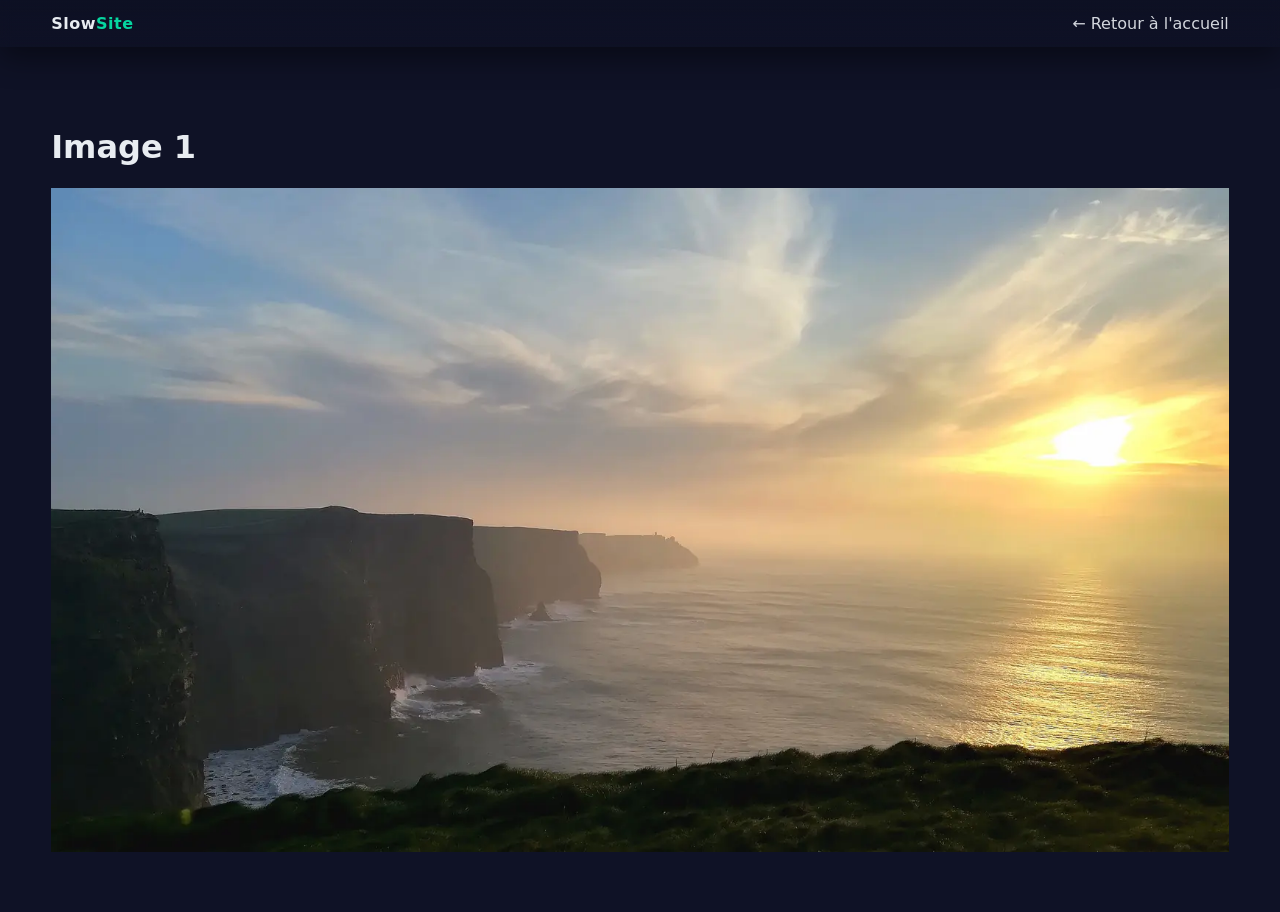
==== commit 46ea18be: "Optim 3 : chaîne critique, polices et CSS" ====
--- a/img1.html
+++ b/img1.html
@@ -6,8 +6,8 @@
   <title>Image 1</title>
   <link rel="icon" type="image/png" href="img/favicon-32.png">
   <link rel="stylesheet" href="css/styles.css">
-  <script src="js/vendor/ui-kit.min.js"></script>
-  <script src="js/app.js"></script>
+  <script src="js/vendor/ui-kit.min.js" defer></script>
+  <script src="js/app.js" defer></script>
 </head>
 <body>
   <div class="topbar"><div class="container nav"><div class="logo">Slow<span>Site</span></div><div class="menu"><a href="index.html">← Retour à l'accueil</a></div></div></div>
--- a/css/styles.css
+++ b/css/styles.css
@@ -1,5 +1,14 @@
-@import url('extra.css');
-@import url('https://fonts.googleapis.com/css2?family=Poppins:wght@300;400;600&display=block');
+/* Anciennement dans extra.css et theme-legacy.css (chargés en @import en cascade).
+   Seules les règles réellement utilisées ont été gardées ici. */
+.hero, .card, .feature, .cta{
+  box-shadow:
+    0 2px 4px rgba(0,0,0,.14),
+    0 8px 24px rgba(0,0,0,.22),
+    0 24px 60px rgba(0,0,0,.18);
+}
+.hero{position:relative;overflow:hidden}
+.hero::before{content:"";position:absolute;inset:0;background:url('../img/hero-bg.webp') center / cover no-repeat;opacity:.04;pointer-events:none}
+.hero-inner{position:relative;z-index:1}
 :root{--bg:#0f1226;--fg:#E8ECF1;--muted:#93A1B1;--primary:#7C5CFF;--accent:#06D6A0;--card:#15193A;--shadow:rgba(0,0,0,0.45)}
 *{box-sizing:border-box}
 html,body{margin:0;padding:0;background:var(--bg);color:var(--fg);font-family:'Poppins',system-ui,Segoe UI,Roboto,Arial,sans-serif}
@@ -26,1205 +35,6 @@
 .feature .icon{font-size:28px}
 .challenges ol{line-height:1.7}
 .footer{padding:30px 0;border-top:1px solid rgba(255,255,255,.08);color:#c9d1d9}
-.redundant-1{padding:1px;margin:1px;box-shadow:0 0 1px rgba(0,0,0,.1)}
-.redundant-2{padding:2px;margin:2px;box-shadow:0 0 2px rgba(0,0,0,.2)}
-.redundant-3{padding:3px;margin:3px;box-shadow:0 0 3px rgba(0,0,0,.3)}
-.redundant-4{padding:4px;margin:4px;box-shadow:0 0 4px rgba(0,0,0,.4)}
-.redundant-5{padding:0px;margin:5px;box-shadow:0 0 5px rgba(0,0,0,.5)}
-.redundant-6{padding:1px;margin:6px;box-shadow:0 0 6px rgba(0,0,0,.6)}
-.redundant-7{padding:2px;margin:0px;box-shadow:0 0 7px rgba(0,0,0,.7)}
-.redundant-8{padding:3px;margin:1px;box-shadow:0 0 8px rgba(0,0,0,.8)}
-.redundant-9{padding:4px;margin:2px;box-shadow:0 0 0px rgba(0,0,0,.0)}
-.redundant-10{padding:0px;margin:3px;box-shadow:0 0 1px rgba(0,0,0,.1)}
-.redundant-11{padding:1px;margin:4px;box-shadow:0 0 2px rgba(0,0,0,.2)}
-.redundant-12{padding:2px;margin:5px;box-shadow:0 0 3px rgba(0,0,0,.3)}
-.redundant-13{padding:3px;margin:6px;box-shadow:0 0 4px rgba(0,0,0,.4)}
-.redundant-14{padding:4px;margin:0px;box-shadow:0 0 5px rgba(0,0,0,.5)}
-.redundant-15{padding:0px;margin:1px;box-shadow:0 0 6px rgba(0,0,0,.6)}
-.redundant-16{padding:1px;margin:2px;box-shadow:0 0 7px rgba(0,0,0,.7)}
-.redundant-17{padding:2px;margin:3px;box-shadow:0 0 8px rgba(0,0,0,.8)}
-.redundant-18{padding:3px;margin:4px;box-shadow:0 0 0px rgba(0,0,0,.0)}
-.redundant-19{padding:4px;margin:5px;box-shadow:0 0 1px rgba(0,0,0,.1)}
-.redundant-20{padding:0px;margin:6px;box-shadow:0 0 2px rgba(0,0,0,.2)}
-.redundant-21{padding:1px;margin:0px;box-shadow:0 0 3px rgba(0,0,0,.3)}
-.redundant-22{padding:2px;margin:1px;box-shadow:0 0 4px rgba(0,0,0,.4)}
-.redundant-23{padding:3px;margin:2px;box-shadow:0 0 5px rgba(0,0,0,.5)}
-.redundant-24{padding:4px;margin:3px;box-shadow:0 0 6px rgba(0,0,0,.6)}
-.redundant-25{padding:0px;margin:4px;box-shadow:0 0 7px rgba(0,0,0,.7)}
-.redundant-26{padding:1px;margin:5px;box-shadow:0 0 8px rgba(0,0,0,.8)}
-.redundant-27{padding:2px;margin:6px;box-shadow:0 0 0px rgba(0,0,0,.0)}
-.redundant-28{padding:3px;margin:0px;box-shadow:0 0 1px rgba(0,0,0,.1)}
-.redundant-29{padding:4px;margin:1px;box-shadow:0 0 2px rgba(0,0,0,.2)}
-.redundant-30{padding:0px;margin:2px;box-shadow:0 0 3px rgba(0,0,0,.3)}
-.redundant-31{padding:1px;margin:3px;box-shadow:0 0 4px rgba(0,0,0,.4)}
-.redundant-32{padding:2px;margin:4px;box-shadow:0 0 5px rgba(0,0,0,.5)}
-.redundant-33{padding:3px;margin:5px;box-shadow:0 0 6px rgba(0,0,0,.6)}
-.redundant-34{padding:4px;margin:6px;box-shadow:0 0 7px rgba(0,0,0,.7)}
-.redundant-35{padding:0px;margin:0px;box-shadow:0 0 8px rgba(0,0,0,.8)}
-.redundant-36{padding:1px;margin:1px;box-shadow:0 0 0px rgba(0,0,0,.0)}
-.redundant-37{padding:2px;margin:2px;box-shadow:0 0 1px rgba(0,0,0,.1)}
-.redundant-38{padding:3px;margin:3px;box-shadow:0 0 2px rgba(0,0,0,.2)}
-.redundant-39{padding:4px;margin:4px;box-shadow:0 0 3px rgba(0,0,0,.3)}
-.redundant-40{padding:0px;margin:5px;box-shadow:0 0 4px rgba(0,0,0,.4)}
-.redundant-41{padding:1px;margin:6px;box-shadow:0 0 5px rgba(0,0,0,.5)}
-.redundant-42{padding:2px;margin:0px;box-shadow:0 0 6px rgba(0,0,0,.6)}
-.redundant-43{padding:3px;margin:1px;box-shadow:0 0 7px rgba(0,0,0,.7)}
-.redundant-44{padding:4px;margin:2px;box-shadow:0 0 8px rgba(0,0,0,.8)}
-.redundant-45{padding:0px;margin:3px;box-shadow:0 0 0px rgba(0,0,0,.0)}
-.redundant-46{padding:1px;margin:4px;box-shadow:0 0 1px rgba(0,0,0,.1)}
-.redundant-47{padding:2px;margin:5px;box-shadow:0 0 2px rgba(0,0,0,.2)}
-.redundant-48{padding:3px;margin:6px;box-shadow:0 0 3px rgba(0,0,0,.3)}
-.redundant-49{padding:4px;margin:0px;box-shadow:0 0 4px rgba(0,0,0,.4)}
-.redundant-50{padding:0px;margin:1px;box-shadow:0 0 5px rgba(0,0,0,.5)}
-.redundant-51{padding:1px;margin:2px;box-shadow:0 0 6px rgba(0,0,0,.6)}
-.redundant-52{padding:2px;margin:3px;box-shadow:0 0 7px rgba(0,0,0,.7)}
-.redundant-53{padding:3px;margin:4px;box-shadow:0 0 8px rgba(0,0,0,.8)}
-.redundant-54{padding:4px;margin:5px;box-shadow:0 0 0px rgba(0,0,0,.0)}
-.redundant-55{padding:0px;margin:6px;box-shadow:0 0 1px rgba(0,0,0,.1)}
-.redundant-56{padding:1px;margin:0px;box-shadow:0 0 2px rgba(0,0,0,.2)}
-.redundant-57{padding:2px;margin:1px;box-shadow:0 0 3px rgba(0,0,0,.3)}
-.redundant-58{padding:3px;margin:2px;box-shadow:0 0 4px rgba(0,0,0,.4)}
-.redundant-59{padding:4px;margin:3px;box-shadow:0 0 5px rgba(0,0,0,.5)}
-.redundant-60{padding:0px;margin:4px;box-shadow:0 0 6px rgba(0,0,0,.6)}
-.redundant-61{padding:1px;margin:5px;box-shadow:0 0 7px rgba(0,0,0,.7)}
-.redundant-62{padding:2px;margin:6px;box-shadow:0 0 8px rgba(0,0,0,.8)}
-.redundant-63{padding:3px;margin:0px;box-shadow:0 0 0px rgba(0,0,0,.0)}
-.redundant-64{padding:4px;margin:1px;box-shadow:0 0 1px rgba(0,0,0,.1)}
-.redundant-65{padding:0px;margin:2px;box-shadow:0 0 2px rgba(0,0,0,.2)}
-.redundant-66{padding:1px;margin:3px;box-shadow:0 0 3px rgba(0,0,0,.3)}
-.redundant-67{padding:2px;margin:4px;box-shadow:0 0 4px rgba(0,0,0,.4)}
-.redundant-68{padding:3px;margin:5px;box-shadow:0 0 5px rgba(0,0,0,.5)}
-.redundant-69{padding:4px;margin:6px;box-shadow:0 0 6px rgba(0,0,0,.6)}
-.redundant-70{padding:0px;margin:0px;box-shadow:0 0 7px rgba(0,0,0,.7)}
-.redundant-71{padding:1px;margin:1px;box-shadow:0 0 8px rgba(0,0,0,.8)}
-.redundant-72{padding:2px;margin:2px;box-shadow:0 0 0px rgba(0,0,0,.0)}
-.redundant-73{padding:3px;margin:3px;box-shadow:0 0 1px rgba(0,0,0,.1)}
-.redundant-74{padding:4px;margin:4px;box-shadow:0 0 2px rgba(0,0,0,.2)}
-.redundant-75{padding:0px;margin:5px;box-shadow:0 0 3px rgba(0,0,0,.3)}
-.redundant-76{padding:1px;margin:6px;box-shadow:0 0 4px rgba(0,0,0,.4)}
-.redundant-77{padding:2px;margin:0px;box-shadow:0 0 5px rgba(0,0,0,.5)}
-.redundant-78{padding:3px;margin:1px;box-shadow:0 0 6px rgba(0,0,0,.6)}
-.redundant-79{padding:4px;margin:2px;box-shadow:0 0 7px rgba(0,0,0,.7)}
-.redundant-80{padding:0px;margin:3px;box-shadow:0 0 8px rgba(0,0,0,.8)}
-.redundant-81{padding:1px;margin:4px;box-shadow:0 0 0px rgba(0,0,0,.0)}
-.redundant-82{padding:2px;margin:5px;box-shadow:0 0 1px rgba(0,0,0,.1)}
-.redundant-83{padding:3px;margin:6px;box-shadow:0 0 2px rgba(0,0,0,.2)}
-.redundant-84{padding:4px;margin:0px;box-shadow:0 0 3px rgba(0,0,0,.3)}
-.redundant-85{padding:0px;margin:1px;box-shadow:0 0 4px rgba(0,0,0,.4)}
-.redundant-86{padding:1px;margin:2px;box-shadow:0 0 5px rgba(0,0,0,.5)}
-.redundant-87{padding:2px;margin:3px;box-shadow:0 0 6px rgba(0,0,0,.6)}
-.redundant-88{padding:3px;margin:4px;box-shadow:0 0 7px rgba(0,0,0,.7)}
-.redundant-89{padding:4px;margin:5px;box-shadow:0 0 8px rgba(0,0,0,.8)}
-.redundant-90{padding:0px;margin:6px;box-shadow:0 0 0px rgba(0,0,0,.0)}
-.redundant-91{padding:1px;margin:0px;box-shadow:0 0 1px rgba(0,0,0,.1)}
-.redundant-92{padding:2px;margin:1px;box-shadow:0 0 2px rgba(0,0,0,.2)}
-.redundant-93{padding:3px;margin:2px;box-shadow:0 0 3px rgba(0,0,0,.3)}
-.redundant-94{padding:4px;margin:3px;box-shadow:0 0 4px rgba(0,0,0,.4)}
-.redundant-95{padding:0px;margin:4px;box-shadow:0 0 5px rgba(0,0,0,.5)}
-.redundant-96{padding:1px;margin:5px;box-shadow:0 0 6px rgba(0,0,0,.6)}
-.redundant-97{padding:2px;margin:6px;box-shadow:0 0 7px rgba(0,0,0,.7)}
-.redundant-98{padding:3px;margin:0px;box-shadow:0 0 8px rgba(0,0,0,.8)}
-.redundant-99{padding:4px;margin:1px;box-shadow:0 0 0px rgba(0,0,0,.0)}
-.redundant-100{padding:0px;margin:2px;box-shadow:0 0 1px rgba(0,0,0,.1)}
-.redundant-101{padding:1px;margin:3px;box-shadow:0 0 2px rgba(0,0,0,.2)}
-.redundant-102{padding:2px;margin:4px;box-shadow:0 0 3px rgba(0,0,0,.3)}
-.redundant-103{padding:3px;margin:5px;box-shadow:0 0 4px rgba(0,0,0,.4)}
-.redundant-104{padding:4px;margin:6px;box-shadow:0 0 5px rgba(0,0,0,.5)}
-.redundant-105{padding:0px;margin:0px;box-shadow:0 0 6px rgba(0,0,0,.6)}
-.redundant-106{padding:1px;margin:1px;box-shadow:0 0 7px rgba(0,0,0,.7)}
-.redundant-107{padding:2px;margin:2px;box-shadow:0 0 8px rgba(0,0,0,.8)}
-.redundant-108{padding:3px;margin:3px;box-shadow:0 0 0px rgba(0,0,0,.0)}
-.redundant-109{padding:4px;margin:4px;box-shadow:0 0 1px rgba(0,0,0,.1)}
-.redundant-110{padding:0px;margin:5px;box-shadow:0 0 2px rgba(0,0,0,.2)}
-.redundant-111{padding:1px;margin:6px;box-shadow:0 0 3px rgba(0,0,0,.3)}
-.redundant-112{padding:2px;margin:0px;box-shadow:0 0 4px rgba(0,0,0,.4)}
-.redundant-113{padding:3px;margin:1px;box-shadow:0 0 5px rgba(0,0,0,.5)}
-.redundant-114{padding:4px;margin:2px;box-shadow:0 0 6px rgba(0,0,0,.6)}
-.redundant-115{padding:0px;margin:3px;box-shadow:0 0 7px rgba(0,0,0,.7)}
-.redundant-116{padding:1px;margin:4px;box-shadow:0 0 8px rgba(0,0,0,.8)}
-.redundant-117{padding:2px;margin:5px;box-shadow:0 0 0px rgba(0,0,0,.0)}
-.redundant-118{padding:3px;margin:6px;box-shadow:0 0 1px rgba(0,0,0,.1)}
-.redundant-119{padding:4px;margin:0px;box-shadow:0 0 2px rgba(0,0,0,.2)}
-.redundant-120{padding:0px;margin:1px;box-shadow:0 0 3px rgba(0,0,0,.3)}
-.redundant-121{padding:1px;margin:2px;box-shadow:0 0 4px rgba(0,0,0,.4)}
-.redundant-122{padding:2px;margin:3px;box-shadow:0 0 5px rgba(0,0,0,.5)}
-.redundant-123{padding:3px;margin:4px;box-shadow:0 0 6px rgba(0,0,0,.6)}
-.redundant-124{padding:4px;margin:5px;box-shadow:0 0 7px rgba(0,0,0,.7)}
-.redundant-125{padding:0px;margin:6px;box-shadow:0 0 8px rgba(0,0,0,.8)}
-.redundant-126{padding:1px;margin:0px;box-shadow:0 0 0px rgba(0,0,0,.0)}
-.redundant-127{padding:2px;margin:1px;box-shadow:0 0 1px rgba(0,0,0,.1)}
-.redundant-128{padding:3px;margin:2px;box-shadow:0 0 2px rgba(0,0,0,.2)}
-.redundant-129{padding:4px;margin:3px;box-shadow:0 0 3px rgba(0,0,0,.3)}
-.redundant-130{padding:0px;margin:4px;box-shadow:0 0 4px rgba(0,0,0,.4)}
-.redundant-131{padding:1px;margin:5px;box-shadow:0 0 5px rgba(0,0,0,.5)}
-.redundant-132{padding:2px;margin:6px;box-shadow:0 0 6px rgba(0,0,0,.6)}
-.redundant-133{padding:3px;margin:0px;box-shadow:0 0 7px rgba(0,0,0,.7)}
-.redundant-134{padding:4px;margin:1px;box-shadow:0 0 8px rgba(0,0,0,.8)}
-.redundant-135{padding:0px;margin:2px;box-shadow:0 0 0px rgba(0,0,0,.0)}
-.redundant-136{padding:1px;margin:3px;box-shadow:0 0 1px rgba(0,0,0,.1)}
-.redundant-137{padding:2px;margin:4px;box-shadow:0 0 2px rgba(0,0,0,.2)}
-.redundant-138{padding:3px;margin:5px;box-shadow:0 0 3px rgba(0,0,0,.3)}
-.redundant-139{padding:4px;margin:6px;box-shadow:0 0 4px rgba(0,0,0,.4)}
-.redundant-140{padding:0px;margin:0px;box-shadow:0 0 5px rgba(0,0,0,.5)}
-.redundant-141{padding:1px;margin:1px;box-shadow:0 0 6px rgba(0,0,0,.6)}
-.redundant-142{padding:2px;margin:2px;box-shadow:0 0 7px rgba(0,0,0,.7)}
-.redundant-143{padding:3px;margin:3px;box-shadow:0 0 8px rgba(0,0,0,.8)}
-.redundant-144{padding:4px;margin:4px;box-shadow:0 0 0px rgba(0,0,0,.0)}
-.redundant-145{padding:0px;margin:5px;box-shadow:0 0 1px rgba(0,0,0,.1)}
-.redundant-146{padding:1px;margin:6px;box-shadow:0 0 2px rgba(0,0,0,.2)}
-.redundant-147{padding:2px;margin:0px;box-shadow:0 0 3px rgba(0,0,0,.3)}
-.redundant-148{padding:3px;margin:1px;box-shadow:0 0 4px rgba(0,0,0,.4)}
-.redundant-149{padding:4px;margin:2px;box-shadow:0 0 5px rgba(0,0,0,.5)}
-.redundant-150{padding:0px;margin:3px;box-shadow:0 0 6px rgba(0,0,0,.6)}
-.redundant-151{padding:1px;margin:4px;box-shadow:0 0 7px rgba(0,0,0,.7)}
-.redundant-152{padding:2px;margin:5px;box-shadow:0 0 8px rgba(0,0,0,.8)}
-.redundant-153{padding:3px;margin:6px;box-shadow:0 0 0px rgba(0,0,0,.0)}
-.redundant-154{padding:4px;margin:0px;box-shadow:0 0 1px rgba(0,0,0,.1)}
-.redundant-155{padding:0px;margin:1px;box-shadow:0 0 2px rgba(0,0,0,.2)}
-.redundant-156{padding:1px;margin:2px;box-shadow:0 0 3px rgba(0,0,0,.3)}
-.redundant-157{padding:2px;margin:3px;box-shadow:0 0 4px rgba(0,0,0,.4)}
-.redundant-158{padding:3px;margin:4px;box-shadow:0 0 5px rgba(0,0,0,.5)}
-.redundant-159{padding:4px;margin:5px;box-shadow:0 0 6px rgba(0,0,0,.6)}
-.redundant-160{padding:0px;margin:6px;box-shadow:0 0 7px rgba(0,0,0,.7)}
-.redundant-161{padding:1px;margin:0px;box-shadow:0 0 8px rgba(0,0,0,.8)}
-.redundant-162{padding:2px;margin:1px;box-shadow:0 0 0px rgba(0,0,0,.0)}
-.redundant-163{padding:3px;margin:2px;box-shadow:0 0 1px rgba(0,0,0,.1)}
-.redundant-164{padding:4px;margin:3px;box-shadow:0 0 2px rgba(0,0,0,.2)}
-.redundant-165{padding:0px;margin:4px;box-shadow:0 0 3px rgba(0,0,0,.3)}
-.redundant-166{padding:1px;margin:5px;box-shadow:0 0 4px rgba(0,0,0,.4)}
-.redundant-167{padding:2px;margin:6px;box-shadow:0 0 5px rgba(0,0,0,.5)}
-.redundant-168{padding:3px;margin:0px;box-shadow:0 0 6px rgba(0,0,0,.6)}
-.redundant-169{padding:4px;margin:1px;box-shadow:0 0 7px rgba(0,0,0,.7)}
-.redundant-170{padding:0px;margin:2px;box-shadow:0 0 8px rgba(0,0,0,.8)}
-.redundant-171{padding:1px;margin:3px;box-shadow:0 0 0px rgba(0,0,0,.0)}
-.redundant-172{padding:2px;margin:4px;box-shadow:0 0 1px rgba(0,0,0,.1)}
-.redundant-173{padding:3px;margin:5px;box-shadow:0 0 2px rgba(0,0,0,.2)}
-.redundant-174{padding:4px;margin:6px;box-shadow:0 0 3px rgba(0,0,0,.3)}
-.redundant-175{padding:0px;margin:0px;box-shadow:0 0 4px rgba(0,0,0,.4)}
-.redundant-176{padding:1px;margin:1px;box-shadow:0 0 5px rgba(0,0,0,.5)}
-.redundant-177{padding:2px;margin:2px;box-shadow:0 0 6px rgba(0,0,0,.6)}
-.redundant-178{padding:3px;margin:3px;box-shadow:0 0 7px rgba(0,0,0,.7)}
-.redundant-179{padding:4px;margin:4px;box-shadow:0 0 8px rgba(0,0,0,.8)}
-.redundant-180{padding:0px;margin:5px;box-shadow:0 0 0px rgba(0,0,0,.0)}
-.redundant-181{padding:1px;margin:6px;box-shadow:0 0 1px rgba(0,0,0,.1)}
-.redundant-182{padding:2px;margin:0px;box-shadow:0 0 2px rgba(0,0,0,.2)}
-.redundant-183{padding:3px;margin:1px;box-shadow:0 0 3px rgba(0,0,0,.3)}
-.redundant-184{padding:4px;margin:2px;box-shadow:0 0 4px rgba(0,0,0,.4)}
-.redundant-185{padding:0px;margin:3px;box-shadow:0 0 5px rgba(0,0,0,.5)}
-.redundant-186{padding:1px;margin:4px;box-shadow:0 0 6px rgba(0,0,0,.6)}
-.redundant-187{padding:2px;margin:5px;box-shadow:0 0 7px rgba(0,0,0,.7)}
-.redundant-188{padding:3px;margin:6px;box-shadow:0 0 8px rgba(0,0,0,.8)}
-.redundant-189{padding:4px;margin:0px;box-shadow:0 0 0px rgba(0,0,0,.0)}
-.redundant-190{padding:0px;margin:1px;box-shadow:0 0 1px rgba(0,0,0,.1)}
-.redundant-191{padding:1px;margin:2px;box-shadow:0 0 2px rgba(0,0,0,.2)}
-.redundant-192{padding:2px;margin:3px;box-shadow:0 0 3px rgba(0,0,0,.3)}
-.redundant-193{padding:3px;margin:4px;box-shadow:0 0 4px rgba(0,0,0,.4)}
-.redundant-194{padding:4px;margin:5px;box-shadow:0 0 5px rgba(0,0,0,.5)}
-.redundant-195{padding:0px;margin:6px;box-shadow:0 0 6px rgba(0,0,0,.6)}
-.redundant-196{padding:1px;margin:0px;box-shadow:0 0 7px rgba(0,0,0,.7)}
-.redundant-197{padding:2px;margin:1px;box-shadow:0 0 8px rgba(0,0,0,.8)}
-.redundant-198{padding:3px;margin:2px;box-shadow:0 0 0px rgba(0,0,0,.0)}
-.redundant-199{padding:4px;margin:3px;box-shadow:0 0 1px rgba(0,0,0,.1)}
-.redundant-200{padding:0px;margin:4px;box-shadow:0 0 2px rgba(0,0,0,.2)}
-.redundant-201{padding:1px;margin:5px;box-shadow:0 0 3px rgba(0,0,0,.3)}
-.redundant-202{padding:2px;margin:6px;box-shadow:0 0 4px rgba(0,0,0,.4)}
-.redundant-203{padding:3px;margin:0px;box-shadow:0 0 5px rgba(0,0,0,.5)}
-.redundant-204{padding:4px;margin:1px;box-shadow:0 0 6px rgba(0,0,0,.6)}
-.redundant-205{padding:0px;margin:2px;box-shadow:0 0 7px rgba(0,0,0,.7)}
-.redundant-206{padding:1px;margin:3px;box-shadow:0 0 8px rgba(0,0,0,.8)}
-.redundant-207{padding:2px;margin:4px;box-shadow:0 0 0px rgba(0,0,0,.0)}
-.redundant-208{padding:3px;margin:5px;box-shadow:0 0 1px rgba(0,0,0,.1)}
-.redundant-209{padding:4px;margin:6px;box-shadow:0 0 2px rgba(0,0,0,.2)}
-.redundant-210{padding:0px;margin:0px;box-shadow:0 0 3px rgba(0,0,0,.3)}
-.redundant-211{padding:1px;margin:1px;box-shadow:0 0 4px rgba(0,0,0,.4)}
-.redundant-212{padding:2px;margin:2px;box-shadow:0 0 5px rgba(0,0,0,.5)}
-.redundant-213{padding:3px;margin:3px;box-shadow:0 0 6px rgba(0,0,0,.6)}
-.redundant-214{padding:4px;margin:4px;box-shadow:0 0 7px rgba(0,0,0,.7)}
-.redundant-215{padding:0px;margin:5px;box-shadow:0 0 8px rgba(0,0,0,.8)}
-.redundant-216{padding:1px;margin:6px;box-shadow:0 0 0px rgba(0,0,0,.0)}
-.redundant-217{padding:2px;margin:0px;box-shadow:0 0 1px rgba(0,0,0,.1)}
-.redundant-218{padding:3px;margin:1px;box-shadow:0 0 2px rgba(0,0,0,.2)}
-.redundant-219{padding:4px;margin:2px;box-shadow:0 0 3px rgba(0,0,0,.3)}
-.redundant-220{padding:0px;margin:3px;box-shadow:0 0 4px rgba(0,0,0,.4)}
-.redundant-221{padding:1px;margin:4px;box-shadow:0 0 5px rgba(0,0,0,.5)}
-.redundant-222{padding:2px;margin:5px;box-shadow:0 0 6px rgba(0,0,0,.6)}
-.redundant-223{padding:3px;margin:6px;box-shadow:0 0 7px rgba(0,0,0,.7)}
-.redundant-224{padding:4px;margin:0px;box-shadow:0 0 8px rgba(0,0,0,.8)}
-.redundant-225{padding:0px;margin:1px;box-shadow:0 0 0px rgba(0,0,0,.0)}
-.redundant-226{padding:1px;margin:2px;box-shadow:0 0 1px rgba(0,0,0,.1)}
-.redundant-227{padding:2px;margin:3px;box-shadow:0 0 2px rgba(0,0,0,.2)}
-.redundant-228{padding:3px;margin:4px;box-shadow:0 0 3px rgba(0,0,0,.3)}
-.redundant-229{padding:4px;margin:5px;box-shadow:0 0 4px rgba(0,0,0,.4)}
-.redundant-230{padding:0px;margin:6px;box-shadow:0 0 5px rgba(0,0,0,.5)}
-.redundant-231{padding:1px;margin:0px;box-shadow:0 0 6px rgba(0,0,0,.6)}
-.redundant-232{padding:2px;margin:1px;box-shadow:0 0 7px rgba(0,0,0,.7)}
-.redundant-233{padding:3px;margin:2px;box-shadow:0 0 8px rgba(0,0,0,.8)}
-.redundant-234{padding:4px;margin:3px;box-shadow:0 0 0px rgba(0,0,0,.0)}
-.redundant-235{padding:0px;margin:4px;box-shadow:0 0 1px rgba(0,0,0,.1)}
-.redundant-236{padding:1px;margin:5px;box-shadow:0 0 2px rgba(0,0,0,.2)}
-.redundant-237{padding:2px;margin:6px;box-shadow:0 0 3px rgba(0,0,0,.3)}
-.redundant-238{padding:3px;margin:0px;box-shadow:0 0 4px rgba(0,0,0,.4)}
-.redundant-239{padding:4px;margin:1px;box-shadow:0 0 5px rgba(0,0,0,.5)}
-.redundant-240{padding:0px;margin:2px;box-shadow:0 0 6px rgba(0,0,0,.6)}
-.redundant-241{padding:1px;margin:3px;box-shadow:0 0 7px rgba(0,0,0,.7)}
-.redundant-242{padding:2px;margin:4px;box-shadow:0 0 8px rgba(0,0,0,.8)}
-.redundant-243{padding:3px;margin:5px;box-shadow:0 0 0px rgba(0,0,0,.0)}
-.redundant-244{padding:4px;margin:6px;box-shadow:0 0 1px rgba(0,0,0,.1)}
-.redundant-245{padding:0px;margin:0px;box-shadow:0 0 2px rgba(0,0,0,.2)}
-.redundant-246{padding:1px;margin:1px;box-shadow:0 0 3px rgba(0,0,0,.3)}
-.redundant-247{padding:2px;margin:2px;box-shadow:0 0 4px rgba(0,0,0,.4)}
-.redundant-248{padding:3px;margin:3px;box-shadow:0 0 5px rgba(0,0,0,.5)}
-.redundant-249{padding:4px;margin:4px;box-shadow:0 0 6px rgba(0,0,0,.6)}
-.redundant-250{padding:0px;margin:5px;box-shadow:0 0 7px rgba(0,0,0,.7)}
-.redundant-251{padding:1px;margin:6px;box-shadow:0 0 8px rgba(0,0,0,.8)}
-.redundant-252{padding:2px;margin:0px;box-shadow:0 0 0px rgba(0,0,0,.0)}
-.redundant-253{padding:3px;margin:1px;box-shadow:0 0 1px rgba(0,0,0,.1)}
-.redundant-254{padding:4px;margin:2px;box-shadow:0 0 2px rgba(0,0,0,.2)}
-.redundant-255{padding:0px;margin:3px;box-shadow:0 0 3px rgba(0,0,0,.3)}
-.redundant-256{padding:1px;margin:4px;box-shadow:0 0 4px rgba(0,0,0,.4)}
-.redundant-257{padding:2px;margin:5px;box-shadow:0 0 5px rgba(0,0,0,.5)}
-.redundant-258{padding:3px;margin:6px;box-shadow:0 0 6px rgba(0,0,0,.6)}
-.redundant-259{padding:4px;margin:0px;box-shadow:0 0 7px rgba(0,0,0,.7)}
-.redundant-260{padding:0px;margin:1px;box-shadow:0 0 8px rgba(0,0,0,.8)}
-.redundant-261{padding:1px;margin:2px;box-shadow:0 0 0px rgba(0,0,0,.0)}
-.redundant-262{padding:2px;margin:3px;box-shadow:0 0 1px rgba(0,0,0,.1)}
-.redundant-263{padding:3px;margin:4px;box-shadow:0 0 2px rgba(0,0,0,.2)}
-.redundant-264{padding:4px;margin:5px;box-shadow:0 0 3px rgba(0,0,0,.3)}
-.redundant-265{padding:0px;margin:6px;box-shadow:0 0 4px rgba(0,0,0,.4)}
-.redundant-266{padding:1px;margin:0px;box-shadow:0 0 5px rgba(0,0,0,.5)}
-.redundant-267{padding:2px;margin:1px;box-shadow:0 0 6px rgba(0,0,0,.6)}
-.redundant-268{padding:3px;margin:2px;box-shadow:0 0 7px rgba(0,0,0,.7)}
-.redundant-269{padding:4px;margin:3px;box-shadow:0 0 8px rgba(0,0,0,.8)}
-.redundant-270{padding:0px;margin:4px;box-shadow:0 0 0px rgba(0,0,0,.0)}
-.redundant-271{padding:1px;margin:5px;box-shadow:0 0 1px rgba(0,0,0,.1)}
-.redundant-272{padding:2px;margin:6px;box-shadow:0 0 2px rgba(0,0,0,.2)}
-.redundant-273{padding:3px;margin:0px;box-shadow:0 0 3px rgba(0,0,0,.3)}
-.redundant-274{padding:4px;margin:1px;box-shadow:0 0 4px rgba(0,0,0,.4)}
-.redundant-275{padding:0px;margin:2px;box-shadow:0 0 5px rgba(0,0,0,.5)}
-.redundant-276{padding:1px;margin:3px;box-shadow:0 0 6px rgba(0,0,0,.6)}
-.redundant-277{padding:2px;margin:4px;box-shadow:0 0 7px rgba(0,0,0,.7)}
-.redundant-278{padding:3px;margin:5px;box-shadow:0 0 8px rgba(0,0,0,.8)}
-.redundant-279{padding:4px;margin:6px;box-shadow:0 0 0px rgba(0,0,0,.0)}
-.redundant-280{padding:0px;margin:0px;box-shadow:0 0 1px rgba(0,0,0,.1)}
-.redundant-281{padding:1px;margin:1px;box-shadow:0 0 2px rgba(0,0,0,.2)}
-.redundant-282{padding:2px;margin:2px;box-shadow:0 0 3px rgba(0,0,0,.3)}
-.redundant-283{padding:3px;margin:3px;box-shadow:0 0 4px rgba(0,0,0,.4)}
-.redundant-284{padding:4px;margin:4px;box-shadow:0 0 5px rgba(0,0,0,.5)}
-.redundant-285{padding:0px;margin:5px;box-shadow:0 0 6px rgba(0,0,0,.6)}
-.redundant-286{padding:1px;margin:6px;box-shadow:0 0 7px rgba(0,0,0,.7)}
-.redundant-287{padding:2px;margin:0px;box-shadow:0 0 8px rgba(0,0,0,.8)}
-.redundant-288{padding:3px;margin:1px;box-shadow:0 0 0px rgba(0,0,0,.0)}
-.redundant-289{padding:4px;margin:2px;box-shadow:0 0 1px rgba(0,0,0,.1)}
-.redundant-290{padding:0px;margin:3px;box-shadow:0 0 2px rgba(0,0,0,.2)}
-.redundant-291{padding:1px;margin:4px;box-shadow:0 0 3px rgba(0,0,0,.3)}
-.redundant-292{padding:2px;margin:5px;box-shadow:0 0 4px rgba(0,0,0,.4)}
-.redundant-293{padding:3px;margin:6px;box-shadow:0 0 5px rgba(0,0,0,.5)}
-.redundant-294{padding:4px;margin:0px;box-shadow:0 0 6px rgba(0,0,0,.6)}
-.redundant-295{padding:0px;margin:1px;box-shadow:0 0 7px rgba(0,0,0,.7)}
-.redundant-296{padding:1px;margin:2px;box-shadow:0 0 8px rgba(0,0,0,.8)}
-.redundant-297{padding:2px;margin:3px;box-shadow:0 0 0px rgba(0,0,0,.0)}
-.redundant-298{padding:3px;margin:4px;box-shadow:0 0 1px rgba(0,0,0,.1)}
-.redundant-299{padding:4px;margin:5px;box-shadow:0 0 2px rgba(0,0,0,.2)}
-.redundant-300{padding:0px;margin:6px;box-shadow:0 0 3px rgba(0,0,0,.3)}
-.redundant-301{padding:1px;margin:0px;box-shadow:0 0 4px rgba(0,0,0,.4)}
-.redundant-302{padding:2px;margin:1px;box-shadow:0 0 5px rgba(0,0,0,.5)}
-.redundant-303{padding:3px;margin:2px;box-shadow:0 0 6px rgba(0,0,0,.6)}
-.redundant-304{padding:4px;margin:3px;box-shadow:0 0 7px rgba(0,0,0,.7)}
-.redundant-305{padding:0px;margin:4px;box-shadow:0 0 8px rgba(0,0,0,.8)}
-.redundant-306{padding:1px;margin:5px;box-shadow:0 0 0px rgba(0,0,0,.0)}
-.redundant-307{padding:2px;margin:6px;box-shadow:0 0 1px rgba(0,0,0,.1)}
-.redundant-308{padding:3px;margin:0px;box-shadow:0 0 2px rgba(0,0,0,.2)}
-.redundant-309{padding:4px;margin:1px;box-shadow:0 0 3px rgba(0,0,0,.3)}
-.redundant-310{padding:0px;margin:2px;box-shadow:0 0 4px rgba(0,0,0,.4)}
-.redundant-311{padding:1px;margin:3px;box-shadow:0 0 5px rgba(0,0,0,.5)}
-.redundant-312{padding:2px;margin:4px;box-shadow:0 0 6px rgba(0,0,0,.6)}
-.redundant-313{padding:3px;margin:5px;box-shadow:0 0 7px rgba(0,0,0,.7)}
-.redundant-314{padding:4px;margin:6px;box-shadow:0 0 8px rgba(0,0,0,.8)}
-.redundant-315{padding:0px;margin:0px;box-shadow:0 0 0px rgba(0,0,0,.0)}
-.redundant-316{padding:1px;margin:1px;box-shadow:0 0 1px rgba(0,0,0,.1)}
-.redundant-317{padding:2px;margin:2px;box-shadow:0 0 2px rgba(0,0,0,.2)}
-.redundant-318{padding:3px;margin:3px;box-shadow:0 0 3px rgba(0,0,0,.3)}
-.redundant-319{padding:4px;margin:4px;box-shadow:0 0 4px rgba(0,0,0,.4)}
-.redundant-320{padding:0px;margin:5px;box-shadow:0 0 5px rgba(0,0,0,.5)}
-.redundant-321{padding:1px;margin:6px;box-shadow:0 0 6px rgba(0,0,0,.6)}
-.redundant-322{padding:2px;margin:0px;box-shadow:0 0 7px rgba(0,0,0,.7)}
-.redundant-323{padding:3px;margin:1px;box-shadow:0 0 8px rgba(0,0,0,.8)}
-.redundant-324{padding:4px;margin:2px;box-shadow:0 0 0px rgba(0,0,0,.0)}
-.redundant-325{padding:0px;margin:3px;box-shadow:0 0 1px rgba(0,0,0,.1)}
-.redundant-326{padding:1px;margin:4px;box-shadow:0 0 2px rgba(0,0,0,.2)}
-.redundant-327{padding:2px;margin:5px;box-shadow:0 0 3px rgba(0,0,0,.3)}
-.redundant-328{padding:3px;margin:6px;box-shadow:0 0 4px rgba(0,0,0,.4)}
-.redundant-329{padding:4px;margin:0px;box-shadow:0 0 5px rgba(0,0,0,.5)}
-.redundant-330{padding:0px;margin:1px;box-shadow:0 0 6px rgba(0,0,0,.6)}
-.redundant-331{padding:1px;margin:2px;box-shadow:0 0 7px rgba(0,0,0,.7)}
-.redundant-332{padding:2px;margin:3px;box-shadow:0 0 8px rgba(0,0,0,.8)}
-.redundant-333{padding:3px;margin:4px;box-shadow:0 0 0px rgba(0,0,0,.0)}
-.redundant-334{padding:4px;margin:5px;box-shadow:0 0 1px rgba(0,0,0,.1)}
-.redundant-335{padding:0px;margin:6px;box-shadow:0 0 2px rgba(0,0,0,.2)}
-.redundant-336{padding:1px;margin:0px;box-shadow:0 0 3px rgba(0,0,0,.3)}
-.redundant-337{padding:2px;margin:1px;box-shadow:0 0 4px rgba(0,0,0,.4)}
-.redundant-338{padding:3px;margin:2px;box-shadow:0 0 5px rgba(0,0,0,.5)}
-.redundant-339{padding:4px;margin:3px;box-shadow:0 0 6px rgba(0,0,0,.6)}
-.redundant-340{padding:0px;margin:4px;box-shadow:0 0 7px rgba(0,0,0,.7)}
-.redundant-341{padding:1px;margin:5px;box-shadow:0 0 8px rgba(0,0,0,.8)}
-.redundant-342{padding:2px;margin:6px;box-shadow:0 0 0px rgba(0,0,0,.0)}
-.redundant-343{padding:3px;margin:0px;box-shadow:0 0 1px rgba(0,0,0,.1)}
-.redundant-344{padding:4px;margin:1px;box-shadow:0 0 2px rgba(0,0,0,.2)}
-.redundant-345{padding:0px;margin:2px;box-shadow:0 0 3px rgba(0,0,0,.3)}
-.redundant-346{padding:1px;margin:3px;box-shadow:0 0 4px rgba(0,0,0,.4)}
-.redundant-347{padding:2px;margin:4px;box-shadow:0 0 5px rgba(0,0,0,.5)}
-.redundant-348{padding:3px;margin:5px;box-shadow:0 0 6px rgba(0,0,0,.6)}
-.redundant-349{padding:4px;margin:6px;box-shadow:0 0 7px rgba(0,0,0,.7)}
-.redundant-350{padding:0px;margin:0px;box-shadow:0 0 8px rgba(0,0,0,.8)}
-.redundant-351{padding:1px;margin:1px;box-shadow:0 0 0px rgba(0,0,0,.0)}
-.redundant-352{padding:2px;margin:2px;box-shadow:0 0 1px rgba(0,0,0,.1)}
-.redundant-353{padding:3px;margin:3px;box-shadow:0 0 2px rgba(0,0,0,.2)}
-.redundant-354{padding:4px;margin:4px;box-shadow:0 0 3px rgba(0,0,0,.3)}
-.redundant-355{padding:0px;margin:5px;box-shadow:0 0 4px rgba(0,0,0,.4)}
-.redundant-356{padding:1px;margin:6px;box-shadow:0 0 5px rgba(0,0,0,.5)}
-.redundant-357{padding:2px;margin:0px;box-shadow:0 0 6px rgba(0,0,0,.6)}
-.redundant-358{padding:3px;margin:1px;box-shadow:0 0 7px rgba(0,0,0,.7)}
-.redundant-359{padding:4px;margin:2px;box-shadow:0 0 8px rgba(0,0,0,.8)}
-.redundant-360{padding:0px;margin:3px;box-shadow:0 0 0px rgba(0,0,0,.0)}
-.redundant-361{padding:1px;margin:4px;box-shadow:0 0 1px rgba(0,0,0,.1)}
-.redundant-362{padding:2px;margin:5px;box-shadow:0 0 2px rgba(0,0,0,.2)}
-.redundant-363{padding:3px;margin:6px;box-shadow:0 0 3px rgba(0,0,0,.3)}
-.redundant-364{padding:4px;margin:0px;box-shadow:0 0 4px rgba(0,0,0,.4)}
-.redundant-365{padding:0px;margin:1px;box-shadow:0 0 5px rgba(0,0,0,.5)}
-.redundant-366{padding:1px;margin:2px;box-shadow:0 0 6px rgba(0,0,0,.6)}
-.redundant-367{padding:2px;margin:3px;box-shadow:0 0 7px rgba(0,0,0,.7)}
-.redundant-368{padding:3px;margin:4px;box-shadow:0 0 8px rgba(0,0,0,.8)}
-.redundant-369{padding:4px;margin:5px;box-shadow:0 0 0px rgba(0,0,0,.0)}
-.redundant-370{padding:0px;margin:6px;box-shadow:0 0 1px rgba(0,0,0,.1)}
-.redundant-371{padding:1px;margin:0px;box-shadow:0 0 2px rgba(0,0,0,.2)}
-.redundant-372{padding:2px;margin:1px;box-shadow:0 0 3px rgba(0,0,0,.3)}
-.redundant-373{padding:3px;margin:2px;box-shadow:0 0 4px rgba(0,0,0,.4)}
-.redundant-374{padding:4px;margin:3px;box-shadow:0 0 5px rgba(0,0,0,.5)}
-.redundant-375{padding:0px;margin:4px;box-shadow:0 0 6px rgba(0,0,0,.6)}
-.redundant-376{padding:1px;margin:5px;box-shadow:0 0 7px rgba(0,0,0,.7)}
-.redundant-377{padding:2px;margin:6px;box-shadow:0 0 8px rgba(0,0,0,.8)}
-.redundant-378{padding:3px;margin:0px;box-shadow:0 0 0px rgba(0,0,0,.0)}
-.redundant-379{padding:4px;margin:1px;box-shadow:0 0 1px rgba(0,0,0,.1)}
-.redundant-380{padding:0px;margin:2px;box-shadow:0 0 2px rgba(0,0,0,.2)}
-.redundant-381{padding:1px;margin:3px;box-shadow:0 0 3px rgba(0,0,0,.3)}
-.redundant-382{padding:2px;margin:4px;box-shadow:0 0 4px rgba(0,0,0,.4)}
-.redundant-383{padding:3px;margin:5px;box-shadow:0 0 5px rgba(0,0,0,.5)}
-.redundant-384{padding:4px;margin:6px;box-shadow:0 0 6px rgba(0,0,0,.6)}
-.redundant-385{padding:0px;margin:0px;box-shadow:0 0 7px rgba(0,0,0,.7)}
-.redundant-386{padding:1px;margin:1px;box-shadow:0 0 8px rgba(0,0,0,.8)}
-.redundant-387{padding:2px;margin:2px;box-shadow:0 0 0px rgba(0,0,0,.0)}
-.redundant-388{padding:3px;margin:3px;box-shadow:0 0 1px rgba(0,0,0,.1)}
-.redundant-389{padding:4px;margin:4px;box-shadow:0 0 2px rgba(0,0,0,.2)}
-.redundant-390{padding:0px;margin:5px;box-shadow:0 0 3px rgba(0,0,0,.3)}
-.redundant-391{padding:1px;margin:6px;box-shadow:0 0 4px rgba(0,0,0,.4)}
-.redundant-392{padding:2px;margin:0px;box-shadow:0 0 5px rgba(0,0,0,.5)}
-.redundant-393{padding:3px;margin:1px;box-shadow:0 0 6px rgba(0,0,0,.6)}
-.redundant-394{padding:4px;margin:2px;box-shadow:0 0 7px rgba(0,0,0,.7)}
-.redundant-395{padding:0px;margin:3px;box-shadow:0 0 8px rgba(0,0,0,.8)}
-.redundant-396{padding:1px;margin:4px;box-shadow:0 0 0px rgba(0,0,0,.0)}
-.redundant-397{padding:2px;margin:5px;box-shadow:0 0 1px rgba(0,0,0,.1)}
-.redundant-398{padding:3px;margin:6px;box-shadow:0 0 2px rgba(0,0,0,.2)}
-.redundant-399{padding:4px;margin:0px;box-shadow:0 0 3px rgba(0,0,0,.3)}
-.redundant-400{padding:0px;margin:1px;box-shadow:0 0 4px rgba(0,0,0,.4)}
-.redundant-401{padding:1px;margin:2px;box-shadow:0 0 5px rgba(0,0,0,.5)}
-.redundant-402{padding:2px;margin:3px;box-shadow:0 0 6px rgba(0,0,0,.6)}
-.redundant-403{padding:3px;margin:4px;box-shadow:0 0 7px rgba(0,0,0,.7)}
-.redundant-404{padding:4px;margin:5px;box-shadow:0 0 8px rgba(0,0,0,.8)}
-.redundant-405{padding:0px;margin:6px;box-shadow:0 0 0px rgba(0,0,0,.0)}
-.redundant-406{padding:1px;margin:0px;box-shadow:0 0 1px rgba(0,0,0,.1)}
-.redundant-407{padding:2px;margin:1px;box-shadow:0 0 2px rgba(0,0,0,.2)}
-.redundant-408{padding:3px;margin:2px;box-shadow:0 0 3px rgba(0,0,0,.3)}
-.redundant-409{padding:4px;margin:3px;box-shadow:0 0 4px rgba(0,0,0,.4)}
-.redundant-410{padding:0px;margin:4px;box-shadow:0 0 5px rgba(0,0,0,.5)}
-.redundant-411{padding:1px;margin:5px;box-shadow:0 0 6px rgba(0,0,0,.6)}
-.redundant-412{padding:2px;margin:6px;box-shadow:0 0 7px rgba(0,0,0,.7)}
-.redundant-413{padding:3px;margin:0px;box-shadow:0 0 8px rgba(0,0,0,.8)}
-.redundant-414{padding:4px;margin:1px;box-shadow:0 0 0px rgba(0,0,0,.0)}
-.redundant-415{padding:0px;margin:2px;box-shadow:0 0 1px rgba(0,0,0,.1)}
-.redundant-416{padding:1px;margin:3px;box-shadow:0 0 2px rgba(0,0,0,.2)}
-.redundant-417{padding:2px;margin:4px;box-shadow:0 0 3px rgba(0,0,0,.3)}
-.redundant-418{padding:3px;margin:5px;box-shadow:0 0 4px rgba(0,0,0,.4)}
-.redundant-419{padding:4px;margin:6px;box-shadow:0 0 5px rgba(0,0,0,.5)}
-.redundant-420{padding:0px;margin:0px;box-shadow:0 0 6px rgba(0,0,0,.6)}
-.redundant-421{padding:1px;margin:1px;box-shadow:0 0 7px rgba(0,0,0,.7)}
-.redundant-422{padding:2px;margin:2px;box-shadow:0 0 8px rgba(0,0,0,.8)}
-.redundant-423{padding:3px;margin:3px;box-shadow:0 0 0px rgba(0,0,0,.0)}
-.redundant-424{padding:4px;margin:4px;box-shadow:0 0 1px rgba(0,0,0,.1)}
-.redundant-425{padding:0px;margin:5px;box-shadow:0 0 2px rgba(0,0,0,.2)}
-.redundant-426{padding:1px;margin:6px;box-shadow:0 0 3px rgba(0,0,0,.3)}
-.redundant-427{padding:2px;margin:0px;box-shadow:0 0 4px rgba(0,0,0,.4)}
-.redundant-428{padding:3px;margin:1px;box-shadow:0 0 5px rgba(0,0,0,.5)}
-.redundant-429{padding:4px;margin:2px;box-shadow:0 0 6px rgba(0,0,0,.6)}
-.redundant-430{padding:0px;margin:3px;box-shadow:0 0 7px rgba(0,0,0,.7)}
-.redundant-431{padding:1px;margin:4px;box-shadow:0 0 8px rgba(0,0,0,.8)}
-.redundant-432{padding:2px;margin:5px;box-shadow:0 0 0px rgba(0,0,0,.0)}
-.redundant-433{padding:3px;margin:6px;box-shadow:0 0 1px rgba(0,0,0,.1)}
-.redundant-434{padding:4px;margin:0px;box-shadow:0 0 2px rgba(0,0,0,.2)}
-.redundant-435{padding:0px;margin:1px;box-shadow:0 0 3px rgba(0,0,0,.3)}
-.redundant-436{padding:1px;margin:2px;box-shadow:0 0 4px rgba(0,0,0,.4)}
-.redundant-437{padding:2px;margin:3px;box-shadow:0 0 5px rgba(0,0,0,.5)}
-.redundant-438{padding:3px;margin:4px;box-shadow:0 0 6px rgba(0,0,0,.6)}
-.redundant-439{padding:4px;margin:5px;box-shadow:0 0 7px rgba(0,0,0,.7)}
-.redundant-440{padding:0px;margin:6px;box-shadow:0 0 8px rgba(0,0,0,.8)}
-.redundant-441{padding:1px;margin:0px;box-shadow:0 0 0px rgba(0,0,0,.0)}
-.redundant-442{padding:2px;margin:1px;box-shadow:0 0 1px rgba(0,0,0,.1)}
-.redundant-443{padding:3px;margin:2px;box-shadow:0 0 2px rgba(0,0,0,.2)}
-.redundant-444{padding:4px;margin:3px;box-shadow:0 0 3px rgba(0,0,0,.3)}
-.redundant-445{padding:0px;margin:4px;box-shadow:0 0 4px rgba(0,0,0,.4)}
-.redundant-446{padding:1px;margin:5px;box-shadow:0 0 5px rgba(0,0,0,.5)}
-.redundant-447{padding:2px;margin:6px;box-shadow:0 0 6px rgba(0,0,0,.6)}
-.redundant-448{padding:3px;margin:0px;box-shadow:0 0 7px rgba(0,0,0,.7)}
-.redundant-449{padding:4px;margin:1px;box-shadow:0 0 8px rgba(0,0,0,.8)}
-.redundant-450{padding:0px;margin:2px;box-shadow:0 0 0px rgba(0,0,0,.0)}
-.redundant-451{padding:1px;margin:3px;box-shadow:0 0 1px rgba(0,0,0,.1)}
-.redundant-452{padding:2px;margin:4px;box-shadow:0 0 2px rgba(0,0,0,.2)}
-.redundant-453{padding:3px;margin:5px;box-shadow:0 0 3px rgba(0,0,0,.3)}
-.redundant-454{padding:4px;margin:6px;box-shadow:0 0 4px rgba(0,0,0,.4)}
-.redundant-455{padding:0px;margin:0px;box-shadow:0 0 5px rgba(0,0,0,.5)}
-.redundant-456{padding:1px;margin:1px;box-shadow:0 0 6px rgba(0,0,0,.6)}
-.redundant-457{padding:2px;margin:2px;box-shadow:0 0 7px rgba(0,0,0,.7)}
-.redundant-458{padding:3px;margin:3px;box-shadow:0 0 8px rgba(0,0,0,.8)}
-.redundant-459{padding:4px;margin:4px;box-shadow:0 0 0px rgba(0,0,0,.0)}
-.redundant-460{padding:0px;margin:5px;box-shadow:0 0 1px rgba(0,0,0,.1)}
-.redundant-461{padding:1px;margin:6px;box-shadow:0 0 2px rgba(0,0,0,.2)}
-.redundant-462{padding:2px;margin:0px;box-shadow:0 0 3px rgba(0,0,0,.3)}
-.redundant-463{padding:3px;margin:1px;box-shadow:0 0 4px rgba(0,0,0,.4)}
-.redundant-464{padding:4px;margin:2px;box-shadow:0 0 5px rgba(0,0,0,.5)}
-.redundant-465{padding:0px;margin:3px;box-shadow:0 0 6px rgba(0,0,0,.6)}
-.redundant-466{padding:1px;margin:4px;box-shadow:0 0 7px rgba(0,0,0,.7)}
-.redundant-467{padding:2px;margin:5px;box-shadow:0 0 8px rgba(0,0,0,.8)}
-.redundant-468{padding:3px;margin:6px;box-shadow:0 0 0px rgba(0,0,0,.0)}
-.redundant-469{padding:4px;margin:0px;box-shadow:0 0 1px rgba(0,0,0,.1)}
-.redundant-470{padding:0px;margin:1px;box-shadow:0 0 2px rgba(0,0,0,.2)}
-.redundant-471{padding:1px;margin:2px;box-shadow:0 0 3px rgba(0,0,0,.3)}
-.redundant-472{padding:2px;margin:3px;box-shadow:0 0 4px rgba(0,0,0,.4)}
-.redundant-473{padding:3px;margin:4px;box-shadow:0 0 5px rgba(0,0,0,.5)}
-.redundant-474{padding:4px;margin:5px;box-shadow:0 0 6px rgba(0,0,0,.6)}
-.redundant-475{padding:0px;margin:6px;box-shadow:0 0 7px rgba(0,0,0,.7)}
-.redundant-476{padding:1px;margin:0px;box-shadow:0 0 8px rgba(0,0,0,.8)}
-.redundant-477{padding:2px;margin:1px;box-shadow:0 0 0px rgba(0,0,0,.0)}
-.redundant-478{padding:3px;margin:2px;box-shadow:0 0 1px rgba(0,0,0,.1)}
-.redundant-479{padding:4px;margin:3px;box-shadow:0 0 2px rgba(0,0,0,.2)}
-.redundant-480{padding:0px;margin:4px;box-shadow:0 0 3px rgba(0,0,0,.3)}
-.redundant-481{padding:1px;margin:5px;box-shadow:0 0 4px rgba(0,0,0,.4)}
-.redundant-482{padding:2px;margin:6px;box-shadow:0 0 5px rgba(0,0,0,.5)}
-.redundant-483{padding:3px;margin:0px;box-shadow:0 0 6px rgba(0,0,0,.6)}
-.redundant-484{padding:4px;margin:1px;box-shadow:0 0 7px rgba(0,0,0,.7)}
-.redundant-485{padding:0px;margin:2px;box-shadow:0 0 8px rgba(0,0,0,.8)}
-.redundant-486{padding:1px;margin:3px;box-shadow:0 0 0px rgba(0,0,0,.0)}
-.redundant-487{padding:2px;margin:4px;box-shadow:0 0 1px rgba(0,0,0,.1)}
-.redundant-488{padding:3px;margin:5px;box-shadow:0 0 2px rgba(0,0,0,.2)}
-.redundant-489{padding:4px;margin:6px;box-shadow:0 0 3px rgba(0,0,0,.3)}
-.redundant-490{padding:0px;margin:0px;box-shadow:0 0 4px rgba(0,0,0,.4)}
-.redundant-491{padding:1px;margin:1px;box-shadow:0 0 5px rgba(0,0,0,.5)}
-.redundant-492{padding:2px;margin:2px;box-shadow:0 0 6px rgba(0,0,0,.6)}
-.redundant-493{padding:3px;margin:3px;box-shadow:0 0 7px rgba(0,0,0,.7)}
-.redundant-494{padding:4px;margin:4px;box-shadow:0 0 8px rgba(0,0,0,.8)}
-.redundant-495{padding:0px;margin:5px;box-shadow:0 0 0px rgba(0,0,0,.0)}
-.redundant-496{padding:1px;margin:6px;box-shadow:0 0 1px rgba(0,0,0,.1)}
-.redundant-497{padding:2px;margin:0px;box-shadow:0 0 2px rgba(0,0,0,.2)}
-.redundant-498{padding:3px;margin:1px;box-shadow:0 0 3px rgba(0,0,0,.3)}
-.redundant-499{padding:4px;margin:2px;box-shadow:0 0 4px rgba(0,0,0,.4)}
-.redundant-500{padding:0px;margin:3px;box-shadow:0 0 5px rgba(0,0,0,.5)}
-.redundant-501{padding:1px;margin:4px;box-shadow:0 0 6px rgba(0,0,0,.6)}
-.redundant-502{padding:2px;margin:5px;box-shadow:0 0 7px rgba(0,0,0,.7)}
-.redundant-503{padding:3px;margin:6px;box-shadow:0 0 8px rgba(0,0,0,.8)}
-.redundant-504{padding:4px;margin:0px;box-shadow:0 0 0px rgba(0,0,0,.0)}
-.redundant-505{padding:0px;margin:1px;box-shadow:0 0 1px rgba(0,0,0,.1)}
-.redundant-506{padding:1px;margin:2px;box-shadow:0 0 2px rgba(0,0,0,.2)}
-.redundant-507{padding:2px;margin:3px;box-shadow:0 0 3px rgba(0,0,0,.3)}
-.redundant-508{padding:3px;margin:4px;box-shadow:0 0 4px rgba(0,0,0,.4)}
-.redundant-509{padding:4px;margin:5px;box-shadow:0 0 5px rgba(0,0,0,.5)}
-.redundant-510{padding:0px;margin:6px;box-shadow:0 0 6px rgba(0,0,0,.6)}
-.redundant-511{padding:1px;margin:0px;box-shadow:0 0 7px rgba(0,0,0,.7)}
-.redundant-512{padding:2px;margin:1px;box-shadow:0 0 8px rgba(0,0,0,.8)}
-.redundant-513{padding:3px;margin:2px;box-shadow:0 0 0px rgba(0,0,0,.0)}
-.redundant-514{padding:4px;margin:3px;box-shadow:0 0 1px rgba(0,0,0,.1)}
-.redundant-515{padding:0px;margin:4px;box-shadow:0 0 2px rgba(0,0,0,.2)}
-.redundant-516{padding:1px;margin:5px;box-shadow:0 0 3px rgba(0,0,0,.3)}
-.redundant-517{padding:2px;margin:6px;box-shadow:0 0 4px rgba(0,0,0,.4)}
-.redundant-518{padding:3px;margin:0px;box-shadow:0 0 5px rgba(0,0,0,.5)}
-.redundant-519{padding:4px;margin:1px;box-shadow:0 0 6px rgba(0,0,0,.6)}
-.redundant-520{padding:0px;margin:2px;box-shadow:0 0 7px rgba(0,0,0,.7)}
-.redundant-521{padding:1px;margin:3px;box-shadow:0 0 8px rgba(0,0,0,.8)}
-.redundant-522{padding:2px;margin:4px;box-shadow:0 0 0px rgba(0,0,0,.0)}
-.redundant-523{padding:3px;margin:5px;box-shadow:0 0 1px rgba(0,0,0,.1)}
-.redundant-524{padding:4px;margin:6px;box-shadow:0 0 2px rgba(0,0,0,.2)}
-.redundant-525{padding:0px;margin:0px;box-shadow:0 0 3px rgba(0,0,0,.3)}
-.redundant-526{padding:1px;margin:1px;box-shadow:0 0 4px rgba(0,0,0,.4)}
-.redundant-527{padding:2px;margin:2px;box-shadow:0 0 5px rgba(0,0,0,.5)}
-.redundant-528{padding:3px;margin:3px;box-shadow:0 0 6px rgba(0,0,0,.6)}
-.redundant-529{padding:4px;margin:4px;box-shadow:0 0 7px rgba(0,0,0,.7)}
-.redundant-530{padding:0px;margin:5px;box-shadow:0 0 8px rgba(0,0,0,.8)}
-.redundant-531{padding:1px;margin:6px;box-shadow:0 0 0px rgba(0,0,0,.0)}
-.redundant-532{padding:2px;margin:0px;box-shadow:0 0 1px rgba(0,0,0,.1)}
-.redundant-533{padding:3px;margin:1px;box-shadow:0 0 2px rgba(0,0,0,.2)}
-.redundant-534{padding:4px;margin:2px;box-shadow:0 0 3px rgba(0,0,0,.3)}
-.redundant-535{padding:0px;margin:3px;box-shadow:0 0 4px rgba(0,0,0,.4)}
-.redundant-536{padding:1px;margin:4px;box-shadow:0 0 5px rgba(0,0,0,.5)}
-.redundant-537{padding:2px;margin:5px;box-shadow:0 0 6px rgba(0,0,0,.6)}
-.redundant-538{padding:3px;margin:6px;box-shadow:0 0 7px rgba(0,0,0,.7)}
-.redundant-539{padding:4px;margin:0px;box-shadow:0 0 8px rgba(0,0,0,.8)}
-.redundant-540{padding:0px;margin:1px;box-shadow:0 0 0px rgba(0,0,0,.0)}
-.redundant-541{padding:1px;margin:2px;box-shadow:0 0 1px rgba(0,0,0,.1)}
-.redundant-542{padding:2px;margin:3px;box-shadow:0 0 2px rgba(0,0,0,.2)}
-.redundant-543{padding:3px;margin:4px;box-shadow:0 0 3px rgba(0,0,0,.3)}
-.redundant-544{padding:4px;margin:5px;box-shadow:0 0 4px rgba(0,0,0,.4)}
-.redundant-545{padding:0px;margin:6px;box-shadow:0 0 5px rgba(0,0,0,.5)}
-.redundant-546{padding:1px;margin:0px;box-shadow:0 0 6px rgba(0,0,0,.6)}
-.redundant-547{padding:2px;margin:1px;box-shadow:0 0 7px rgba(0,0,0,.7)}
-.redundant-548{padding:3px;margin:2px;box-shadow:0 0 8px rgba(0,0,0,.8)}
-.redundant-549{padding:4px;margin:3px;box-shadow:0 0 0px rgba(0,0,0,.0)}
-.redundant-550{padding:0px;margin:4px;box-shadow:0 0 1px rgba(0,0,0,.1)}
-.redundant-551{padding:1px;margin:5px;box-shadow:0 0 2px rgba(0,0,0,.2)}
-.redundant-552{padding:2px;margin:6px;box-shadow:0 0 3px rgba(0,0,0,.3)}
-.redundant-553{padding:3px;margin:0px;box-shadow:0 0 4px rgba(0,0,0,.4)}
-.redundant-554{padding:4px;margin:1px;box-shadow:0 0 5px rgba(0,0,0,.5)}
-.redundant-555{padding:0px;margin:2px;box-shadow:0 0 6px rgba(0,0,0,.6)}
-.redundant-556{padding:1px;margin:3px;box-shadow:0 0 7px rgba(0,0,0,.7)}
-.redundant-557{padding:2px;margin:4px;box-shadow:0 0 8px rgba(0,0,0,.8)}
-.redundant-558{padding:3px;margin:5px;box-shadow:0 0 0px rgba(0,0,0,.0)}
-.redundant-559{padding:4px;margin:6px;box-shadow:0 0 1px rgba(0,0,0,.1)}
-.redundant-560{padding:0px;margin:0px;box-shadow:0 0 2px rgba(0,0,0,.2)}
-.redundant-561{padding:1px;margin:1px;box-shadow:0 0 3px rgba(0,0,0,.3)}
-.redundant-562{padding:2px;margin:2px;box-shadow:0 0 4px rgba(0,0,0,.4)}
-.redundant-563{padding:3px;margin:3px;box-shadow:0 0 5px rgba(0,0,0,.5)}
-.redundant-564{padding:4px;margin:4px;box-shadow:0 0 6px rgba(0,0,0,.6)}
-.redundant-565{padding:0px;margin:5px;box-shadow:0 0 7px rgba(0,0,0,.7)}
-.redundant-566{padding:1px;margin:6px;box-shadow:0 0 8px rgba(0,0,0,.8)}
-.redundant-567{padding:2px;margin:0px;box-shadow:0 0 0px rgba(0,0,0,.0)}
-.redundant-568{padding:3px;margin:1px;box-shadow:0 0 1px rgba(0,0,0,.1)}
-.redundant-569{padding:4px;margin:2px;box-shadow:0 0 2px rgba(0,0,0,.2)}
-.redundant-570{padding:0px;margin:3px;box-shadow:0 0 3px rgba(0,0,0,.3)}
-.redundant-571{padding:1px;margin:4px;box-shadow:0 0 4px rgba(0,0,0,.4)}
-.redundant-572{padding:2px;margin:5px;box-shadow:0 0 5px rgba(0,0,0,.5)}
-.redundant-573{padding:3px;margin:6px;box-shadow:0 0 6px rgba(0,0,0,.6)}
-.redundant-574{padding:4px;margin:0px;box-shadow:0 0 7px rgba(0,0,0,.7)}
-.redundant-575{padding:0px;margin:1px;box-shadow:0 0 8px rgba(0,0,0,.8)}
-.redundant-576{padding:1px;margin:2px;box-shadow:0 0 0px rgba(0,0,0,.0)}
-.redundant-577{padding:2px;margin:3px;box-shadow:0 0 1px rgba(0,0,0,.1)}
-.redundant-578{padding:3px;margin:4px;box-shadow:0 0 2px rgba(0,0,0,.2)}
-.redundant-579{padding:4px;margin:5px;box-shadow:0 0 3px rgba(0,0,0,.3)}
-.redundant-580{padding:0px;margin:6px;box-shadow:0 0 4px rgba(0,0,0,.4)}
-.redundant-581{padding:1px;margin:0px;box-shadow:0 0 5px rgba(0,0,0,.5)}
-.redundant-582{padding:2px;margin:1px;box-shadow:0 0 6px rgba(0,0,0,.6)}
-.redundant-583{padding:3px;margin:2px;box-shadow:0 0 7px rgba(0,0,0,.7)}
-.redundant-584{padding:4px;margin:3px;box-shadow:0 0 8px rgba(0,0,0,.8)}
-.redundant-585{padding:0px;margin:4px;box-shadow:0 0 0px rgba(0,0,0,.0)}
-.redundant-586{padding:1px;margin:5px;box-shadow:0 0 1px rgba(0,0,0,.1)}
-.redundant-587{padding:2px;margin:6px;box-shadow:0 0 2px rgba(0,0,0,.2)}
-.redundant-588{padding:3px;margin:0px;box-shadow:0 0 3px rgba(0,0,0,.3)}
-.redundant-589{padding:4px;margin:1px;box-shadow:0 0 4px rgba(0,0,0,.4)}
-.redundant-590{padding:0px;margin:2px;box-shadow:0 0 5px rgba(0,0,0,.5)}
-.redundant-591{padding:1px;margin:3px;box-shadow:0 0 6px rgba(0,0,0,.6)}
-.redundant-592{padding:2px;margin:4px;box-shadow:0 0 7px rgba(0,0,0,.7)}
-.redundant-593{padding:3px;margin:5px;box-shadow:0 0 8px rgba(0,0,0,.8)}
-.redundant-594{padding:4px;margin:6px;box-shadow:0 0 0px rgba(0,0,0,.0)}
-.redundant-595{padding:0px;margin:0px;box-shadow:0 0 1px rgba(0,0,0,.1)}
-.redundant-596{padding:1px;margin:1px;box-shadow:0 0 2px rgba(0,0,0,.2)}
-.redundant-597{padding:2px;margin:2px;box-shadow:0 0 3px rgba(0,0,0,.3)}
-.redundant-598{padding:3px;margin:3px;box-shadow:0 0 4px rgba(0,0,0,.4)}
-.redundant-599{padding:4px;margin:4px;box-shadow:0 0 5px rgba(0,0,0,.5)}
-.redundant-600{padding:0px;margin:5px;box-shadow:0 0 6px rgba(0,0,0,.6)}
-.redundant-601{padding:1px;margin:6px;box-shadow:0 0 7px rgba(0,0,0,.7)}
-.redundant-602{padding:2px;margin:0px;box-shadow:0 0 8px rgba(0,0,0,.8)}
-.redundant-603{padding:3px;margin:1px;box-shadow:0 0 0px rgba(0,0,0,.0)}
-.redundant-604{padding:4px;margin:2px;box-shadow:0 0 1px rgba(0,0,0,.1)}
-.redundant-605{padding:0px;margin:3px;box-shadow:0 0 2px rgba(0,0,0,.2)}
-.redundant-606{padding:1px;margin:4px;box-shadow:0 0 3px rgba(0,0,0,.3)}
-.redundant-607{padding:2px;margin:5px;box-shadow:0 0 4px rgba(0,0,0,.4)}
-.redundant-608{padding:3px;margin:6px;box-shadow:0 0 5px rgba(0,0,0,.5)}
-.redundant-609{padding:4px;margin:0px;box-shadow:0 0 6px rgba(0,0,0,.6)}
-.redundant-610{padding:0px;margin:1px;box-shadow:0 0 7px rgba(0,0,0,.7)}
-.redundant-611{padding:1px;margin:2px;box-shadow:0 0 8px rgba(0,0,0,.8)}
-.redundant-612{padding:2px;margin:3px;box-shadow:0 0 0px rgba(0,0,0,.0)}
-.redundant-613{padding:3px;margin:4px;box-shadow:0 0 1px rgba(0,0,0,.1)}
-.redundant-614{padding:4px;margin:5px;box-shadow:0 0 2px rgba(0,0,0,.2)}
-.redundant-615{padding:0px;margin:6px;box-shadow:0 0 3px rgba(0,0,0,.3)}
-.redundant-616{padding:1px;margin:0px;box-shadow:0 0 4px rgba(0,0,0,.4)}
-.redundant-617{padding:2px;margin:1px;box-shadow:0 0 5px rgba(0,0,0,.5)}
-.redundant-618{padding:3px;margin:2px;box-shadow:0 0 6px rgba(0,0,0,.6)}
-.redundant-619{padding:4px;margin:3px;box-shadow:0 0 7px rgba(0,0,0,.7)}
-.redundant-620{padding:0px;margin:4px;box-shadow:0 0 8px rgba(0,0,0,.8)}
-.redundant-621{padding:1px;margin:5px;box-shadow:0 0 0px rgba(0,0,0,.0)}
-.redundant-622{padding:2px;margin:6px;box-shadow:0 0 1px rgba(0,0,0,.1)}
-.redundant-623{padding:3px;margin:0px;box-shadow:0 0 2px rgba(0,0,0,.2)}
-.redundant-624{padding:4px;margin:1px;box-shadow:0 0 3px rgba(0,0,0,.3)}
-.redundant-625{padding:0px;margin:2px;box-shadow:0 0 4px rgba(0,0,0,.4)}
-.redundant-626{padding:1px;margin:3px;box-shadow:0 0 5px rgba(0,0,0,.5)}
-.redundant-627{padding:2px;margin:4px;box-shadow:0 0 6px rgba(0,0,0,.6)}
-.redundant-628{padding:3px;margin:5px;box-shadow:0 0 7px rgba(0,0,0,.7)}
-.redundant-629{padding:4px;margin:6px;box-shadow:0 0 8px rgba(0,0,0,.8)}
-.redundant-630{padding:0px;margin:0px;box-shadow:0 0 0px rgba(0,0,0,.0)}
-.redundant-631{padding:1px;margin:1px;box-shadow:0 0 1px rgba(0,0,0,.1)}
-.redundant-632{padding:2px;margin:2px;box-shadow:0 0 2px rgba(0,0,0,.2)}
-.redundant-633{padding:3px;margin:3px;box-shadow:0 0 3px rgba(0,0,0,.3)}
-.redundant-634{padding:4px;margin:4px;box-shadow:0 0 4px rgba(0,0,0,.4)}
-.redundant-635{padding:0px;margin:5px;box-shadow:0 0 5px rgba(0,0,0,.5)}
-.redundant-636{padding:1px;margin:6px;box-shadow:0 0 6px rgba(0,0,0,.6)}
-.redundant-637{padding:2px;margin:0px;box-shadow:0 0 7px rgba(0,0,0,.7)}
-.redundant-638{padding:3px;margin:1px;box-shadow:0 0 8px rgba(0,0,0,.8)}
-.redundant-639{padding:4px;margin:2px;box-shadow:0 0 0px rgba(0,0,0,.0)}
-.redundant-640{padding:0px;margin:3px;box-shadow:0 0 1px rgba(0,0,0,.1)}
-.redundant-641{padding:1px;margin:4px;box-shadow:0 0 2px rgba(0,0,0,.2)}
-.redundant-642{padding:2px;margin:5px;box-shadow:0 0 3px rgba(0,0,0,.3)}
-.redundant-643{padding:3px;margin:6px;box-shadow:0 0 4px rgba(0,0,0,.4)}
-.redundant-644{padding:4px;margin:0px;box-shadow:0 0 5px rgba(0,0,0,.5)}
-.redundant-645{padding:0px;margin:1px;box-shadow:0 0 6px rgba(0,0,0,.6)}
-.redundant-646{padding:1px;margin:2px;box-shadow:0 0 7px rgba(0,0,0,.7)}
-.redundant-647{padding:2px;margin:3px;box-shadow:0 0 8px rgba(0,0,0,.8)}
-.redundant-648{padding:3px;margin:4px;box-shadow:0 0 0px rgba(0,0,0,.0)}
-.redundant-649{padding:4px;margin:5px;box-shadow:0 0 1px rgba(0,0,0,.1)}
-.redundant-650{padding:0px;margin:6px;box-shadow:0 0 2px rgba(0,0,0,.2)}
-.redundant-651{padding:1px;margin:0px;box-shadow:0 0 3px rgba(0,0,0,.3)}
-.redundant-652{padding:2px;margin:1px;box-shadow:0 0 4px rgba(0,0,0,.4)}
-.redundant-653{padding:3px;margin:2px;box-shadow:0 0 5px rgba(0,0,0,.5)}
-.redundant-654{padding:4px;margin:3px;box-shadow:0 0 6px rgba(0,0,0,.6)}
-.redundant-655{padding:0px;margin:4px;box-shadow:0 0 7px rgba(0,0,0,.7)}
-.redundant-656{padding:1px;margin:5px;box-shadow:0 0 8px rgba(0,0,0,.8)}
-.redundant-657{padding:2px;margin:6px;box-shadow:0 0 0px rgba(0,0,0,.0)}
-.redundant-658{padding:3px;margin:0px;box-shadow:0 0 1px rgba(0,0,0,.1)}
-.redundant-659{padding:4px;margin:1px;box-shadow:0 0 2px rgba(0,0,0,.2)}
-.redundant-660{padding:0px;margin:2px;box-shadow:0 0 3px rgba(0,0,0,.3)}
-.redundant-661{padding:1px;margin:3px;box-shadow:0 0 4px rgba(0,0,0,.4)}
-.redundant-662{padding:2px;margin:4px;box-shadow:0 0 5px rgba(0,0,0,.5)}
-.redundant-663{padding:3px;margin:5px;box-shadow:0 0 6px rgba(0,0,0,.6)}
-.redundant-664{padding:4px;margin:6px;box-shadow:0 0 7px rgba(0,0,0,.7)}
-.redundant-665{padding:0px;margin:0px;box-shadow:0 0 8px rgba(0,0,0,.8)}
-.redundant-666{padding:1px;margin:1px;box-shadow:0 0 0px rgba(0,0,0,.0)}
-.redundant-667{padding:2px;margin:2px;box-shadow:0 0 1px rgba(0,0,0,.1)}
-.redundant-668{padding:3px;margin:3px;box-shadow:0 0 2px rgba(0,0,0,.2)}
-.redundant-669{padding:4px;margin:4px;box-shadow:0 0 3px rgba(0,0,0,.3)}
-.redundant-670{padding:0px;margin:5px;box-shadow:0 0 4px rgba(0,0,0,.4)}
-.redundant-671{padding:1px;margin:6px;box-shadow:0 0 5px rgba(0,0,0,.5)}
-.redundant-672{padding:2px;margin:0px;box-shadow:0 0 6px rgba(0,0,0,.6)}
-.redundant-673{padding:3px;margin:1px;box-shadow:0 0 7px rgba(0,0,0,.7)}
-.redundant-674{padding:4px;margin:2px;box-shadow:0 0 8px rgba(0,0,0,.8)}
-.redundant-675{padding:0px;margin:3px;box-shadow:0 0 0px rgba(0,0,0,.0)}
-.redundant-676{padding:1px;margin:4px;box-shadow:0 0 1px rgba(0,0,0,.1)}
-.redundant-677{padding:2px;margin:5px;box-shadow:0 0 2px rgba(0,0,0,.2)}
-.redundant-678{padding:3px;margin:6px;box-shadow:0 0 3px rgba(0,0,0,.3)}
-.redundant-679{padding:4px;margin:0px;box-shadow:0 0 4px rgba(0,0,0,.4)}
-.redundant-680{padding:0px;margin:1px;box-shadow:0 0 5px rgba(0,0,0,.5)}
-.redundant-681{padding:1px;margin:2px;box-shadow:0 0 6px rgba(0,0,0,.6)}
-.redundant-682{padding:2px;margin:3px;box-shadow:0 0 7px rgba(0,0,0,.7)}
-.redundant-683{padding:3px;margin:4px;box-shadow:0 0 8px rgba(0,0,0,.8)}
-.redundant-684{padding:4px;margin:5px;box-shadow:0 0 0px rgba(0,0,0,.0)}
-.redundant-685{padding:0px;margin:6px;box-shadow:0 0 1px rgba(0,0,0,.1)}
-.redundant-686{padding:1px;margin:0px;box-shadow:0 0 2px rgba(0,0,0,.2)}
-.redundant-687{padding:2px;margin:1px;box-shadow:0 0 3px rgba(0,0,0,.3)}
-.redundant-688{padding:3px;margin:2px;box-shadow:0 0 4px rgba(0,0,0,.4)}
-.redundant-689{padding:4px;margin:3px;box-shadow:0 0 5px rgba(0,0,0,.5)}
-.redundant-690{padding:0px;margin:4px;box-shadow:0 0 6px rgba(0,0,0,.6)}
-.redundant-691{padding:1px;margin:5px;box-shadow:0 0 7px rgba(0,0,0,.7)}
-.redundant-692{padding:2px;margin:6px;box-shadow:0 0 8px rgba(0,0,0,.8)}
-.redundant-693{padding:3px;margin:0px;box-shadow:0 0 0px rgba(0,0,0,.0)}
-.redundant-694{padding:4px;margin:1px;box-shadow:0 0 1px rgba(0,0,0,.1)}
-.redundant-695{padding:0px;margin:2px;box-shadow:0 0 2px rgba(0,0,0,.2)}
-.redundant-696{padding:1px;margin:3px;box-shadow:0 0 3px rgba(0,0,0,.3)}
-.redundant-697{padding:2px;margin:4px;box-shadow:0 0 4px rgba(0,0,0,.4)}
-.redundant-698{padding:3px;margin:5px;box-shadow:0 0 5px rgba(0,0,0,.5)}
-.redundant-699{padding:4px;margin:6px;box-shadow:0 0 6px rgba(0,0,0,.6)}
-.redundant-700{padding:0px;margin:0px;box-shadow:0 0 7px rgba(0,0,0,.7)}
-.redundant-701{padding:1px;margin:1px;box-shadow:0 0 8px rgba(0,0,0,.8)}
-.redundant-702{padding:2px;margin:2px;box-shadow:0 0 0px rgba(0,0,0,.0)}
-.redundant-703{padding:3px;margin:3px;box-shadow:0 0 1px rgba(0,0,0,.1)}
-.redundant-704{padding:4px;margin:4px;box-shadow:0 0 2px rgba(0,0,0,.2)}
-.redundant-705{padding:0px;margin:5px;box-shadow:0 0 3px rgba(0,0,0,.3)}
-.redundant-706{padding:1px;margin:6px;box-shadow:0 0 4px rgba(0,0,0,.4)}
-.redundant-707{padding:2px;margin:0px;box-shadow:0 0 5px rgba(0,0,0,.5)}
-.redundant-708{padding:3px;margin:1px;box-shadow:0 0 6px rgba(0,0,0,.6)}
-.redundant-709{padding:4px;margin:2px;box-shadow:0 0 7px rgba(0,0,0,.7)}
-.redundant-710{padding:0px;margin:3px;box-shadow:0 0 8px rgba(0,0,0,.8)}
-.redundant-711{padding:1px;margin:4px;box-shadow:0 0 0px rgba(0,0,0,.0)}
-.redundant-712{padding:2px;margin:5px;box-shadow:0 0 1px rgba(0,0,0,.1)}
-.redundant-713{padding:3px;margin:6px;box-shadow:0 0 2px rgba(0,0,0,.2)}
-.redundant-714{padding:4px;margin:0px;box-shadow:0 0 3px rgba(0,0,0,.3)}
-.redundant-715{padding:0px;margin:1px;box-shadow:0 0 4px rgba(0,0,0,.4)}
-.redundant-716{padding:1px;margin:2px;box-shadow:0 0 5px rgba(0,0,0,.5)}
-.redundant-717{padding:2px;margin:3px;box-shadow:0 0 6px rgba(0,0,0,.6)}
-.redundant-718{padding:3px;margin:4px;box-shadow:0 0 7px rgba(0,0,0,.7)}
-.redundant-719{padding:4px;margin:5px;box-shadow:0 0 8px rgba(0,0,0,.8)}
-.redundant-720{padding:0px;margin:6px;box-shadow:0 0 0px rgba(0,0,0,.0)}
-.redundant-721{padding:1px;margin:0px;box-shadow:0 0 1px rgba(0,0,0,.1)}
-.redundant-722{padding:2px;margin:1px;box-shadow:0 0 2px rgba(0,0,0,.2)}
-.redundant-723{padding:3px;margin:2px;box-shadow:0 0 3px rgba(0,0,0,.3)}
-.redundant-724{padding:4px;margin:3px;box-shadow:0 0 4px rgba(0,0,0,.4)}
-.redundant-725{padding:0px;margin:4px;box-shadow:0 0 5px rgba(0,0,0,.5)}
-.redundant-726{padding:1px;margin:5px;box-shadow:0 0 6px rgba(0,0,0,.6)}
-.redundant-727{padding:2px;margin:6px;box-shadow:0 0 7px rgba(0,0,0,.7)}
-.redundant-728{padding:3px;margin:0px;box-shadow:0 0 8px rgba(0,0,0,.8)}
-.redundant-729{padding:4px;margin:1px;box-shadow:0 0 0px rgba(0,0,0,.0)}
-.redundant-730{padding:0px;margin:2px;box-shadow:0 0 1px rgba(0,0,0,.1)}
-.redundant-731{padding:1px;margin:3px;box-shadow:0 0 2px rgba(0,0,0,.2)}
-.redundant-732{padding:2px;margin:4px;box-shadow:0 0 3px rgba(0,0,0,.3)}
-.redundant-733{padding:3px;margin:5px;box-shadow:0 0 4px rgba(0,0,0,.4)}
-.redundant-734{padding:4px;margin:6px;box-shadow:0 0 5px rgba(0,0,0,.5)}
-.redundant-735{padding:0px;margin:0px;box-shadow:0 0 6px rgba(0,0,0,.6)}
-.redundant-736{padding:1px;margin:1px;box-shadow:0 0 7px rgba(0,0,0,.7)}
-.redundant-737{padding:2px;margin:2px;box-shadow:0 0 8px rgba(0,0,0,.8)}
-.redundant-738{padding:3px;margin:3px;box-shadow:0 0 0px rgba(0,0,0,.0)}
-.redundant-739{padding:4px;margin:4px;box-shadow:0 0 1px rgba(0,0,0,.1)}
-.redundant-740{padding:0px;margin:5px;box-shadow:0 0 2px rgba(0,0,0,.2)}
-.redundant-741{padding:1px;margin:6px;box-shadow:0 0 3px rgba(0,0,0,.3)}
-.redundant-742{padding:2px;margin:0px;box-shadow:0 0 4px rgba(0,0,0,.4)}
-.redundant-743{padding:3px;margin:1px;box-shadow:0 0 5px rgba(0,0,0,.5)}
-.redundant-744{padding:4px;margin:2px;box-shadow:0 0 6px rgba(0,0,0,.6)}
-.redundant-745{padding:0px;margin:3px;box-shadow:0 0 7px rgba(0,0,0,.7)}
-.redundant-746{padding:1px;margin:4px;box-shadow:0 0 8px rgba(0,0,0,.8)}
-.redundant-747{padding:2px;margin:5px;box-shadow:0 0 0px rgba(0,0,0,.0)}
-.redundant-748{padding:3px;margin:6px;box-shadow:0 0 1px rgba(0,0,0,.1)}
-.redundant-749{padding:4px;margin:0px;box-shadow:0 0 2px rgba(0,0,0,.2)}
-.redundant-750{padding:0px;margin:1px;box-shadow:0 0 3px rgba(0,0,0,.3)}
-.redundant-751{padding:1px;margin:2px;box-shadow:0 0 4px rgba(0,0,0,.4)}
-.redundant-752{padding:2px;margin:3px;box-shadow:0 0 5px rgba(0,0,0,.5)}
-.redundant-753{padding:3px;margin:4px;box-shadow:0 0 6px rgba(0,0,0,.6)}
-.redundant-754{padding:4px;margin:5px;box-shadow:0 0 7px rgba(0,0,0,.7)}
-.redundant-755{padding:0px;margin:6px;box-shadow:0 0 8px rgba(0,0,0,.8)}
-.redundant-756{padding:1px;margin:0px;box-shadow:0 0 0px rgba(0,0,0,.0)}
-.redundant-757{padding:2px;margin:1px;box-shadow:0 0 1px rgba(0,0,0,.1)}
-.redundant-758{padding:3px;margin:2px;box-shadow:0 0 2px rgba(0,0,0,.2)}
-.redundant-759{padding:4px;margin:3px;box-shadow:0 0 3px rgba(0,0,0,.3)}
-.redundant-760{padding:0px;margin:4px;box-shadow:0 0 4px rgba(0,0,0,.4)}
-.redundant-761{padding:1px;margin:5px;box-shadow:0 0 5px rgba(0,0,0,.5)}
-.redundant-762{padding:2px;margin:6px;box-shadow:0 0 6px rgba(0,0,0,.6)}
-.redundant-763{padding:3px;margin:0px;box-shadow:0 0 7px rgba(0,0,0,.7)}
-.redundant-764{padding:4px;margin:1px;box-shadow:0 0 8px rgba(0,0,0,.8)}
-.redundant-765{padding:0px;margin:2px;box-shadow:0 0 0px rgba(0,0,0,.0)}
-.redundant-766{padding:1px;margin:3px;box-shadow:0 0 1px rgba(0,0,0,.1)}
-.redundant-767{padding:2px;margin:4px;box-shadow:0 0 2px rgba(0,0,0,.2)}
-.redundant-768{padding:3px;margin:5px;box-shadow:0 0 3px rgba(0,0,0,.3)}
-.redundant-769{padding:4px;margin:6px;box-shadow:0 0 4px rgba(0,0,0,.4)}
-.redundant-770{padding:0px;margin:0px;box-shadow:0 0 5px rgba(0,0,0,.5)}
-.redundant-771{padding:1px;margin:1px;box-shadow:0 0 6px rgba(0,0,0,.6)}
-.redundant-772{padding:2px;margin:2px;box-shadow:0 0 7px rgba(0,0,0,.7)}
-.redundant-773{padding:3px;margin:3px;box-shadow:0 0 8px rgba(0,0,0,.8)}
-.redundant-774{padding:4px;margin:4px;box-shadow:0 0 0px rgba(0,0,0,.0)}
-.redundant-775{padding:0px;margin:5px;box-shadow:0 0 1px rgba(0,0,0,.1)}
-.redundant-776{padding:1px;margin:6px;box-shadow:0 0 2px rgba(0,0,0,.2)}
-.redundant-777{padding:2px;margin:0px;box-shadow:0 0 3px rgba(0,0,0,.3)}
-.redundant-778{padding:3px;margin:1px;box-shadow:0 0 4px rgba(0,0,0,.4)}
-.redundant-779{padding:4px;margin:2px;box-shadow:0 0 5px rgba(0,0,0,.5)}
-.redundant-780{padding:0px;margin:3px;box-shadow:0 0 6px rgba(0,0,0,.6)}
-.redundant-781{padding:1px;margin:4px;box-shadow:0 0 7px rgba(0,0,0,.7)}
-.redundant-782{padding:2px;margin:5px;box-shadow:0 0 8px rgba(0,0,0,.8)}
-.redundant-783{padding:3px;margin:6px;box-shadow:0 0 0px rgba(0,0,0,.0)}
-.redundant-784{padding:4px;margin:0px;box-shadow:0 0 1px rgba(0,0,0,.1)}
-.redundant-785{padding:0px;margin:1px;box-shadow:0 0 2px rgba(0,0,0,.2)}
-.redundant-786{padding:1px;margin:2px;box-shadow:0 0 3px rgba(0,0,0,.3)}
-.redundant-787{padding:2px;margin:3px;box-shadow:0 0 4px rgba(0,0,0,.4)}
-.redundant-788{padding:3px;margin:4px;box-shadow:0 0 5px rgba(0,0,0,.5)}
-.redundant-789{padding:4px;margin:5px;box-shadow:0 0 6px rgba(0,0,0,.6)}
-.redundant-790{padding:0px;margin:6px;box-shadow:0 0 7px rgba(0,0,0,.7)}
-.redundant-791{padding:1px;margin:0px;box-shadow:0 0 8px rgba(0,0,0,.8)}
-.redundant-792{padding:2px;margin:1px;box-shadow:0 0 0px rgba(0,0,0,.0)}
-.redundant-793{padding:3px;margin:2px;box-shadow:0 0 1px rgba(0,0,0,.1)}
-.redundant-794{padding:4px;margin:3px;box-shadow:0 0 2px rgba(0,0,0,.2)}
-.redundant-795{padding:0px;margin:4px;box-shadow:0 0 3px rgba(0,0,0,.3)}
-.redundant-796{padding:1px;margin:5px;box-shadow:0 0 4px rgba(0,0,0,.4)}
-.redundant-797{padding:2px;margin:6px;box-shadow:0 0 5px rgba(0,0,0,.5)}
-.redundant-798{padding:3px;margin:0px;box-shadow:0 0 6px rgba(0,0,0,.6)}
-.redundant-799{padding:4px;margin:1px;box-shadow:0 0 7px rgba(0,0,0,.7)}
-.redundant-800{padding:0px;margin:2px;box-shadow:0 0 8px rgba(0,0,0,.8)}
-.redundant-801{padding:1px;margin:3px;box-shadow:0 0 0px rgba(0,0,0,.0)}
-.redundant-802{padding:2px;margin:4px;box-shadow:0 0 1px rgba(0,0,0,.1)}
-.redundant-803{padding:3px;margin:5px;box-shadow:0 0 2px rgba(0,0,0,.2)}
-.redundant-804{padding:4px;margin:6px;box-shadow:0 0 3px rgba(0,0,0,.3)}
-.redundant-805{padding:0px;margin:0px;box-shadow:0 0 4px rgba(0,0,0,.4)}
-.redundant-806{padding:1px;margin:1px;box-shadow:0 0 5px rgba(0,0,0,.5)}
-.redundant-807{padding:2px;margin:2px;box-shadow:0 0 6px rgba(0,0,0,.6)}
-.redundant-808{padding:3px;margin:3px;box-shadow:0 0 7px rgba(0,0,0,.7)}
-.redundant-809{padding:4px;margin:4px;box-shadow:0 0 8px rgba(0,0,0,.8)}
-.redundant-810{padding:0px;margin:5px;box-shadow:0 0 0px rgba(0,0,0,.0)}
-.redundant-811{padding:1px;margin:6px;box-shadow:0 0 1px rgba(0,0,0,.1)}
-.redundant-812{padding:2px;margin:0px;box-shadow:0 0 2px rgba(0,0,0,.2)}
-.redundant-813{padding:3px;margin:1px;box-shadow:0 0 3px rgba(0,0,0,.3)}
-.redundant-814{padding:4px;margin:2px;box-shadow:0 0 4px rgba(0,0,0,.4)}
-.redundant-815{padding:0px;margin:3px;box-shadow:0 0 5px rgba(0,0,0,.5)}
-.redundant-816{padding:1px;margin:4px;box-shadow:0 0 6px rgba(0,0,0,.6)}
-.redundant-817{padding:2px;margin:5px;box-shadow:0 0 7px rgba(0,0,0,.7)}
-.redundant-818{padding:3px;margin:6px;box-shadow:0 0 8px rgba(0,0,0,.8)}
-.redundant-819{padding:4px;margin:0px;box-shadow:0 0 0px rgba(0,0,0,.0)}
-.redundant-820{padding:0px;margin:1px;box-shadow:0 0 1px rgba(0,0,0,.1)}
-.redundant-821{padding:1px;margin:2px;box-shadow:0 0 2px rgba(0,0,0,.2)}
-.redundant-822{padding:2px;margin:3px;box-shadow:0 0 3px rgba(0,0,0,.3)}
-.redundant-823{padding:3px;margin:4px;box-shadow:0 0 4px rgba(0,0,0,.4)}
-.redundant-824{padding:4px;margin:5px;box-shadow:0 0 5px rgba(0,0,0,.5)}
-.redundant-825{padding:0px;margin:6px;box-shadow:0 0 6px rgba(0,0,0,.6)}
-.redundant-826{padding:1px;margin:0px;box-shadow:0 0 7px rgba(0,0,0,.7)}
-.redundant-827{padding:2px;margin:1px;box-shadow:0 0 8px rgba(0,0,0,.8)}
-.redundant-828{padding:3px;margin:2px;box-shadow:0 0 0px rgba(0,0,0,.0)}
-.redundant-829{padding:4px;margin:3px;box-shadow:0 0 1px rgba(0,0,0,.1)}
-.redundant-830{padding:0px;margin:4px;box-shadow:0 0 2px rgba(0,0,0,.2)}
-.redundant-831{padding:1px;margin:5px;box-shadow:0 0 3px rgba(0,0,0,.3)}
-.redundant-832{padding:2px;margin:6px;box-shadow:0 0 4px rgba(0,0,0,.4)}
-.redundant-833{padding:3px;margin:0px;box-shadow:0 0 5px rgba(0,0,0,.5)}
-.redundant-834{padding:4px;margin:1px;box-shadow:0 0 6px rgba(0,0,0,.6)}
-.redundant-835{padding:0px;margin:2px;box-shadow:0 0 7px rgba(0,0,0,.7)}
-.redundant-836{padding:1px;margin:3px;box-shadow:0 0 8px rgba(0,0,0,.8)}
-.redundant-837{padding:2px;margin:4px;box-shadow:0 0 0px rgba(0,0,0,.0)}
-.redundant-838{padding:3px;margin:5px;box-shadow:0 0 1px rgba(0,0,0,.1)}
-.redundant-839{padding:4px;margin:6px;box-shadow:0 0 2px rgba(0,0,0,.2)}
-.redundant-840{padding:0px;margin:0px;box-shadow:0 0 3px rgba(0,0,0,.3)}
-.redundant-841{padding:1px;margin:1px;box-shadow:0 0 4px rgba(0,0,0,.4)}
-.redundant-842{padding:2px;margin:2px;box-shadow:0 0 5px rgba(0,0,0,.5)}
-.redundant-843{padding:3px;margin:3px;box-shadow:0 0 6px rgba(0,0,0,.6)}
-.redundant-844{padding:4px;margin:4px;box-shadow:0 0 7px rgba(0,0,0,.7)}
-.redundant-845{padding:0px;margin:5px;box-shadow:0 0 8px rgba(0,0,0,.8)}
-.redundant-846{padding:1px;margin:6px;box-shadow:0 0 0px rgba(0,0,0,.0)}
-.redundant-847{padding:2px;margin:0px;box-shadow:0 0 1px rgba(0,0,0,.1)}
-.redundant-848{padding:3px;margin:1px;box-shadow:0 0 2px rgba(0,0,0,.2)}
-.redundant-849{padding:4px;margin:2px;box-shadow:0 0 3px rgba(0,0,0,.3)}
-.redundant-850{padding:0px;margin:3px;box-shadow:0 0 4px rgba(0,0,0,.4)}
-.redundant-851{padding:1px;margin:4px;box-shadow:0 0 5px rgba(0,0,0,.5)}
-.redundant-852{padding:2px;margin:5px;box-shadow:0 0 6px rgba(0,0,0,.6)}
-.redundant-853{padding:3px;margin:6px;box-shadow:0 0 7px rgba(0,0,0,.7)}
-.redundant-854{padding:4px;margin:0px;box-shadow:0 0 8px rgba(0,0,0,.8)}
-.redundant-855{padding:0px;margin:1px;box-shadow:0 0 0px rgba(0,0,0,.0)}
-.redundant-856{padding:1px;margin:2px;box-shadow:0 0 1px rgba(0,0,0,.1)}
-.redundant-857{padding:2px;margin:3px;box-shadow:0 0 2px rgba(0,0,0,.2)}
-.redundant-858{padding:3px;margin:4px;box-shadow:0 0 3px rgba(0,0,0,.3)}
-.redundant-859{padding:4px;margin:5px;box-shadow:0 0 4px rgba(0,0,0,.4)}
-.redundant-860{padding:0px;margin:6px;box-shadow:0 0 5px rgba(0,0,0,.5)}
-.redundant-861{padding:1px;margin:0px;box-shadow:0 0 6px rgba(0,0,0,.6)}
-.redundant-862{padding:2px;margin:1px;box-shadow:0 0 7px rgba(0,0,0,.7)}
-.redundant-863{padding:3px;margin:2px;box-shadow:0 0 8px rgba(0,0,0,.8)}
-.redundant-864{padding:4px;margin:3px;box-shadow:0 0 0px rgba(0,0,0,.0)}
-.redundant-865{padding:0px;margin:4px;box-shadow:0 0 1px rgba(0,0,0,.1)}
-.redundant-866{padding:1px;margin:5px;box-shadow:0 0 2px rgba(0,0,0,.2)}
-.redundant-867{padding:2px;margin:6px;box-shadow:0 0 3px rgba(0,0,0,.3)}
-.redundant-868{padding:3px;margin:0px;box-shadow:0 0 4px rgba(0,0,0,.4)}
-.redundant-869{padding:4px;margin:1px;box-shadow:0 0 5px rgba(0,0,0,.5)}
-.redundant-870{padding:0px;margin:2px;box-shadow:0 0 6px rgba(0,0,0,.6)}
-.redundant-871{padding:1px;margin:3px;box-shadow:0 0 7px rgba(0,0,0,.7)}
-.redundant-872{padding:2px;margin:4px;box-shadow:0 0 8px rgba(0,0,0,.8)}
-.redundant-873{padding:3px;margin:5px;box-shadow:0 0 0px rgba(0,0,0,.0)}
-.redundant-874{padding:4px;margin:6px;box-shadow:0 0 1px rgba(0,0,0,.1)}
-.redundant-875{padding:0px;margin:0px;box-shadow:0 0 2px rgba(0,0,0,.2)}
-.redundant-876{padding:1px;margin:1px;box-shadow:0 0 3px rgba(0,0,0,.3)}
-.redundant-877{padding:2px;margin:2px;box-shadow:0 0 4px rgba(0,0,0,.4)}
-.redundant-878{padding:3px;margin:3px;box-shadow:0 0 5px rgba(0,0,0,.5)}
-.redundant-879{padding:4px;margin:4px;box-shadow:0 0 6px rgba(0,0,0,.6)}
-.redundant-880{padding:0px;margin:5px;box-shadow:0 0 7px rgba(0,0,0,.7)}
-.redundant-881{padding:1px;margin:6px;box-shadow:0 0 8px rgba(0,0,0,.8)}
-.redundant-882{padding:2px;margin:0px;box-shadow:0 0 0px rgba(0,0,0,.0)}
-.redundant-883{padding:3px;margin:1px;box-shadow:0 0 1px rgba(0,0,0,.1)}
-.redundant-884{padding:4px;margin:2px;box-shadow:0 0 2px rgba(0,0,0,.2)}
-.redundant-885{padding:0px;margin:3px;box-shadow:0 0 3px rgba(0,0,0,.3)}
-.redundant-886{padding:1px;margin:4px;box-shadow:0 0 4px rgba(0,0,0,.4)}
-.redundant-887{padding:2px;margin:5px;box-shadow:0 0 5px rgba(0,0,0,.5)}
-.redundant-888{padding:3px;margin:6px;box-shadow:0 0 6px rgba(0,0,0,.6)}
-.redundant-889{padding:4px;margin:0px;box-shadow:0 0 7px rgba(0,0,0,.7)}
-.redundant-890{padding:0px;margin:1px;box-shadow:0 0 8px rgba(0,0,0,.8)}
-.redundant-891{padding:1px;margin:2px;box-shadow:0 0 0px rgba(0,0,0,.0)}
-.redundant-892{padding:2px;margin:3px;box-shadow:0 0 1px rgba(0,0,0,.1)}
-.redundant-893{padding:3px;margin:4px;box-shadow:0 0 2px rgba(0,0,0,.2)}
-.redundant-894{padding:4px;margin:5px;box-shadow:0 0 3px rgba(0,0,0,.3)}
-.redundant-895{padding:0px;margin:6px;box-shadow:0 0 4px rgba(0,0,0,.4)}
-.redundant-896{padding:1px;margin:0px;box-shadow:0 0 5px rgba(0,0,0,.5)}
-.redundant-897{padding:2px;margin:1px;box-shadow:0 0 6px rgba(0,0,0,.6)}
-.redundant-898{padding:3px;margin:2px;box-shadow:0 0 7px rgba(0,0,0,.7)}
-.redundant-899{padding:4px;margin:3px;box-shadow:0 0 8px rgba(0,0,0,.8)}
-.redundant-900{padding:0px;margin:4px;box-shadow:0 0 0px rgba(0,0,0,.0)}
-.redundant-901{padding:1px;margin:5px;box-shadow:0 0 1px rgba(0,0,0,.1)}
-.redundant-902{padding:2px;margin:6px;box-shadow:0 0 2px rgba(0,0,0,.2)}
-.redundant-903{padding:3px;margin:0px;box-shadow:0 0 3px rgba(0,0,0,.3)}
-.redundant-904{padding:4px;margin:1px;box-shadow:0 0 4px rgba(0,0,0,.4)}
-.redundant-905{padding:0px;margin:2px;box-shadow:0 0 5px rgba(0,0,0,.5)}
-.redundant-906{padding:1px;margin:3px;box-shadow:0 0 6px rgba(0,0,0,.6)}
-.redundant-907{padding:2px;margin:4px;box-shadow:0 0 7px rgba(0,0,0,.7)}
-.redundant-908{padding:3px;margin:5px;box-shadow:0 0 8px rgba(0,0,0,.8)}
-.redundant-909{padding:4px;margin:6px;box-shadow:0 0 0px rgba(0,0,0,.0)}
-.redundant-910{padding:0px;margin:0px;box-shadow:0 0 1px rgba(0,0,0,.1)}
-.redundant-911{padding:1px;margin:1px;box-shadow:0 0 2px rgba(0,0,0,.2)}
-.redundant-912{padding:2px;margin:2px;box-shadow:0 0 3px rgba(0,0,0,.3)}
-.redundant-913{padding:3px;margin:3px;box-shadow:0 0 4px rgba(0,0,0,.4)}
-.redundant-914{padding:4px;margin:4px;box-shadow:0 0 5px rgba(0,0,0,.5)}
-.redundant-915{padding:0px;margin:5px;box-shadow:0 0 6px rgba(0,0,0,.6)}
-.redundant-916{padding:1px;margin:6px;box-shadow:0 0 7px rgba(0,0,0,.7)}
-.redundant-917{padding:2px;margin:0px;box-shadow:0 0 8px rgba(0,0,0,.8)}
-.redundant-918{padding:3px;margin:1px;box-shadow:0 0 0px rgba(0,0,0,.0)}
-.redundant-919{padding:4px;margin:2px;box-shadow:0 0 1px rgba(0,0,0,.1)}
-.redundant-920{padding:0px;margin:3px;box-shadow:0 0 2px rgba(0,0,0,.2)}
-.redundant-921{padding:1px;margin:4px;box-shadow:0 0 3px rgba(0,0,0,.3)}
-.redundant-922{padding:2px;margin:5px;box-shadow:0 0 4px rgba(0,0,0,.4)}
-.redundant-923{padding:3px;margin:6px;box-shadow:0 0 5px rgba(0,0,0,.5)}
-.redundant-924{padding:4px;margin:0px;box-shadow:0 0 6px rgba(0,0,0,.6)}
-.redundant-925{padding:0px;margin:1px;box-shadow:0 0 7px rgba(0,0,0,.7)}
-.redundant-926{padding:1px;margin:2px;box-shadow:0 0 8px rgba(0,0,0,.8)}
-.redundant-927{padding:2px;margin:3px;box-shadow:0 0 0px rgba(0,0,0,.0)}
-.redundant-928{padding:3px;margin:4px;box-shadow:0 0 1px rgba(0,0,0,.1)}
-.redundant-929{padding:4px;margin:5px;box-shadow:0 0 2px rgba(0,0,0,.2)}
-.redundant-930{padding:0px;margin:6px;box-shadow:0 0 3px rgba(0,0,0,.3)}
-.redundant-931{padding:1px;margin:0px;box-shadow:0 0 4px rgba(0,0,0,.4)}
-.redundant-932{padding:2px;margin:1px;box-shadow:0 0 5px rgba(0,0,0,.5)}
-.redundant-933{padding:3px;margin:2px;box-shadow:0 0 6px rgba(0,0,0,.6)}
-.redundant-934{padding:4px;margin:3px;box-shadow:0 0 7px rgba(0,0,0,.7)}
-.redundant-935{padding:0px;margin:4px;box-shadow:0 0 8px rgba(0,0,0,.8)}
-.redundant-936{padding:1px;margin:5px;box-shadow:0 0 0px rgba(0,0,0,.0)}
-.redundant-937{padding:2px;margin:6px;box-shadow:0 0 1px rgba(0,0,0,.1)}
-.redundant-938{padding:3px;margin:0px;box-shadow:0 0 2px rgba(0,0,0,.2)}
-.redundant-939{padding:4px;margin:1px;box-shadow:0 0 3px rgba(0,0,0,.3)}
-.redundant-940{padding:0px;margin:2px;box-shadow:0 0 4px rgba(0,0,0,.4)}
-.redundant-941{padding:1px;margin:3px;box-shadow:0 0 5px rgba(0,0,0,.5)}
-.redundant-942{padding:2px;margin:4px;box-shadow:0 0 6px rgba(0,0,0,.6)}
-.redundant-943{padding:3px;margin:5px;box-shadow:0 0 7px rgba(0,0,0,.7)}
-.redundant-944{padding:4px;margin:6px;box-shadow:0 0 8px rgba(0,0,0,.8)}
-.redundant-945{padding:0px;margin:0px;box-shadow:0 0 0px rgba(0,0,0,.0)}
-.redundant-946{padding:1px;margin:1px;box-shadow:0 0 1px rgba(0,0,0,.1)}
-.redundant-947{padding:2px;margin:2px;box-shadow:0 0 2px rgba(0,0,0,.2)}
-.redundant-948{padding:3px;margin:3px;box-shadow:0 0 3px rgba(0,0,0,.3)}
-.redundant-949{padding:4px;margin:4px;box-shadow:0 0 4px rgba(0,0,0,.4)}
-.redundant-950{padding:0px;margin:5px;box-shadow:0 0 5px rgba(0,0,0,.5)}
-.redundant-951{padding:1px;margin:6px;box-shadow:0 0 6px rgba(0,0,0,.6)}
-.redundant-952{padding:2px;margin:0px;box-shadow:0 0 7px rgba(0,0,0,.7)}
-.redundant-953{padding:3px;margin:1px;box-shadow:0 0 8px rgba(0,0,0,.8)}
-.redundant-954{padding:4px;margin:2px;box-shadow:0 0 0px rgba(0,0,0,.0)}
-.redundant-955{padding:0px;margin:3px;box-shadow:0 0 1px rgba(0,0,0,.1)}
-.redundant-956{padding:1px;margin:4px;box-shadow:0 0 2px rgba(0,0,0,.2)}
-.redundant-957{padding:2px;margin:5px;box-shadow:0 0 3px rgba(0,0,0,.3)}
-.redundant-958{padding:3px;margin:6px;box-shadow:0 0 4px rgba(0,0,0,.4)}
-.redundant-959{padding:4px;margin:0px;box-shadow:0 0 5px rgba(0,0,0,.5)}
-.redundant-960{padding:0px;margin:1px;box-shadow:0 0 6px rgba(0,0,0,.6)}
-.redundant-961{padding:1px;margin:2px;box-shadow:0 0 7px rgba(0,0,0,.7)}
-.redundant-962{padding:2px;margin:3px;box-shadow:0 0 8px rgba(0,0,0,.8)}
-.redundant-963{padding:3px;margin:4px;box-shadow:0 0 0px rgba(0,0,0,.0)}
-.redundant-964{padding:4px;margin:5px;box-shadow:0 0 1px rgba(0,0,0,.1)}
-.redundant-965{padding:0px;margin:6px;box-shadow:0 0 2px rgba(0,0,0,.2)}
-.redundant-966{padding:1px;margin:0px;box-shadow:0 0 3px rgba(0,0,0,.3)}
-.redundant-967{padding:2px;margin:1px;box-shadow:0 0 4px rgba(0,0,0,.4)}
-.redundant-968{padding:3px;margin:2px;box-shadow:0 0 5px rgba(0,0,0,.5)}
-.redundant-969{padding:4px;margin:3px;box-shadow:0 0 6px rgba(0,0,0,.6)}
-.redundant-970{padding:0px;margin:4px;box-shadow:0 0 7px rgba(0,0,0,.7)}
-.redundant-971{padding:1px;margin:5px;box-shadow:0 0 8px rgba(0,0,0,.8)}
-.redundant-972{padding:2px;margin:6px;box-shadow:0 0 0px rgba(0,0,0,.0)}
-.redundant-973{padding:3px;margin:0px;box-shadow:0 0 1px rgba(0,0,0,.1)}
-.redundant-974{padding:4px;margin:1px;box-shadow:0 0 2px rgba(0,0,0,.2)}
-.redundant-975{padding:0px;margin:2px;box-shadow:0 0 3px rgba(0,0,0,.3)}
-.redundant-976{padding:1px;margin:3px;box-shadow:0 0 4px rgba(0,0,0,.4)}
-.redundant-977{padding:2px;margin:4px;box-shadow:0 0 5px rgba(0,0,0,.5)}
-.redundant-978{padding:3px;margin:5px;box-shadow:0 0 6px rgba(0,0,0,.6)}
-.redundant-979{padding:4px;margin:6px;box-shadow:0 0 7px rgba(0,0,0,.7)}
-.redundant-980{padding:0px;margin:0px;box-shadow:0 0 8px rgba(0,0,0,.8)}
-.redundant-981{padding:1px;margin:1px;box-shadow:0 0 0px rgba(0,0,0,.0)}
-.redundant-982{padding:2px;margin:2px;box-shadow:0 0 1px rgba(0,0,0,.1)}
-.redundant-983{padding:3px;margin:3px;box-shadow:0 0 2px rgba(0,0,0,.2)}
-.redundant-984{padding:4px;margin:4px;box-shadow:0 0 3px rgba(0,0,0,.3)}
-.redundant-985{padding:0px;margin:5px;box-shadow:0 0 4px rgba(0,0,0,.4)}
-.redundant-986{padding:1px;margin:6px;box-shadow:0 0 5px rgba(0,0,0,.5)}
-.redundant-987{padding:2px;margin:0px;box-shadow:0 0 6px rgba(0,0,0,.6)}
-.redundant-988{padding:3px;margin:1px;box-shadow:0 0 7px rgba(0,0,0,.7)}
-.redundant-989{padding:4px;margin:2px;box-shadow:0 0 8px rgba(0,0,0,.8)}
-.redundant-990{padding:0px;margin:3px;box-shadow:0 0 0px rgba(0,0,0,.0)}
-.redundant-991{padding:1px;margin:4px;box-shadow:0 0 1px rgba(0,0,0,.1)}
-.redundant-992{padding:2px;margin:5px;box-shadow:0 0 2px rgba(0,0,0,.2)}
-.redundant-993{padding:3px;margin:6px;box-shadow:0 0 3px rgba(0,0,0,.3)}
-.redundant-994{padding:4px;margin:0px;box-shadow:0 0 4px rgba(0,0,0,.4)}
-.redundant-995{padding:0px;margin:1px;box-shadow:0 0 5px rgba(0,0,0,.5)}
-.redundant-996{padding:1px;margin:2px;box-shadow:0 0 6px rgba(0,0,0,.6)}
-.redundant-997{padding:2px;margin:3px;box-shadow:0 0 7px rgba(0,0,0,.7)}
-.redundant-998{padding:3px;margin:4px;box-shadow:0 0 8px rgba(0,0,0,.8)}
-.redundant-999{padding:4px;margin:5px;box-shadow:0 0 0px rgba(0,0,0,.0)}
-.redundant-1000{padding:0px;margin:6px;box-shadow:0 0 1px rgba(0,0,0,.1)}
-.redundant-1001{padding:1px;margin:0px;box-shadow:0 0 2px rgba(0,0,0,.2)}
-.redundant-1002{padding:2px;margin:1px;box-shadow:0 0 3px rgba(0,0,0,.3)}
-.redundant-1003{padding:3px;margin:2px;box-shadow:0 0 4px rgba(0,0,0,.4)}
-.redundant-1004{padding:4px;margin:3px;box-shadow:0 0 5px rgba(0,0,0,.5)}
-.redundant-1005{padding:0px;margin:4px;box-shadow:0 0 6px rgba(0,0,0,.6)}
-.redundant-1006{padding:1px;margin:5px;box-shadow:0 0 7px rgba(0,0,0,.7)}
-.redundant-1007{padding:2px;margin:6px;box-shadow:0 0 8px rgba(0,0,0,.8)}
-.redundant-1008{padding:3px;margin:0px;box-shadow:0 0 0px rgba(0,0,0,.0)}
-.redundant-1009{padding:4px;margin:1px;box-shadow:0 0 1px rgba(0,0,0,.1)}
-.redundant-1010{padding:0px;margin:2px;box-shadow:0 0 2px rgba(0,0,0,.2)}
-.redundant-1011{padding:1px;margin:3px;box-shadow:0 0 3px rgba(0,0,0,.3)}
-.redundant-1012{padding:2px;margin:4px;box-shadow:0 0 4px rgba(0,0,0,.4)}
-.redundant-1013{padding:3px;margin:5px;box-shadow:0 0 5px rgba(0,0,0,.5)}
-.redundant-1014{padding:4px;margin:6px;box-shadow:0 0 6px rgba(0,0,0,.6)}
-.redundant-1015{padding:0px;margin:0px;box-shadow:0 0 7px rgba(0,0,0,.7)}
-.redundant-1016{padding:1px;margin:1px;box-shadow:0 0 8px rgba(0,0,0,.8)}
-.redundant-1017{padding:2px;margin:2px;box-shadow:0 0 0px rgba(0,0,0,.0)}
-.redundant-1018{padding:3px;margin:3px;box-shadow:0 0 1px rgba(0,0,0,.1)}
-.redundant-1019{padding:4px;margin:4px;box-shadow:0 0 2px rgba(0,0,0,.2)}
-.redundant-1020{padding:0px;margin:5px;box-shadow:0 0 3px rgba(0,0,0,.3)}
-.redundant-1021{padding:1px;margin:6px;box-shadow:0 0 4px rgba(0,0,0,.4)}
-.redundant-1022{padding:2px;margin:0px;box-shadow:0 0 5px rgba(0,0,0,.5)}
-.redundant-1023{padding:3px;margin:1px;box-shadow:0 0 6px rgba(0,0,0,.6)}
-.redundant-1024{padding:4px;margin:2px;box-shadow:0 0 7px rgba(0,0,0,.7)}
-.redundant-1025{padding:0px;margin:3px;box-shadow:0 0 8px rgba(0,0,0,.8)}
-.redundant-1026{padding:1px;margin:4px;box-shadow:0 0 0px rgba(0,0,0,.0)}
-.redundant-1027{padding:2px;margin:5px;box-shadow:0 0 1px rgba(0,0,0,.1)}
-.redundant-1028{padding:3px;margin:6px;box-shadow:0 0 2px rgba(0,0,0,.2)}
-.redundant-1029{padding:4px;margin:0px;box-shadow:0 0 3px rgba(0,0,0,.3)}
-.redundant-1030{padding:0px;margin:1px;box-shadow:0 0 4px rgba(0,0,0,.4)}
-.redundant-1031{padding:1px;margin:2px;box-shadow:0 0 5px rgba(0,0,0,.5)}
-.redundant-1032{padding:2px;margin:3px;box-shadow:0 0 6px rgba(0,0,0,.6)}
-.redundant-1033{padding:3px;margin:4px;box-shadow:0 0 7px rgba(0,0,0,.7)}
-.redundant-1034{padding:4px;margin:5px;box-shadow:0 0 8px rgba(0,0,0,.8)}
-.redundant-1035{padding:0px;margin:6px;box-shadow:0 0 0px rgba(0,0,0,.0)}
-.redundant-1036{padding:1px;margin:0px;box-shadow:0 0 1px rgba(0,0,0,.1)}
-.redundant-1037{padding:2px;margin:1px;box-shadow:0 0 2px rgba(0,0,0,.2)}
-.redundant-1038{padding:3px;margin:2px;box-shadow:0 0 3px rgba(0,0,0,.3)}
-.redundant-1039{padding:4px;margin:3px;box-shadow:0 0 4px rgba(0,0,0,.4)}
-.redundant-1040{padding:0px;margin:4px;box-shadow:0 0 5px rgba(0,0,0,.5)}
-.redundant-1041{padding:1px;margin:5px;box-shadow:0 0 6px rgba(0,0,0,.6)}
-.redundant-1042{padding:2px;margin:6px;box-shadow:0 0 7px rgba(0,0,0,.7)}
-.redundant-1043{padding:3px;margin:0px;box-shadow:0 0 8px rgba(0,0,0,.8)}
-.redundant-1044{padding:4px;margin:1px;box-shadow:0 0 0px rgba(0,0,0,.0)}
-.redundant-1045{padding:0px;margin:2px;box-shadow:0 0 1px rgba(0,0,0,.1)}
-.redundant-1046{padding:1px;margin:3px;box-shadow:0 0 2px rgba(0,0,0,.2)}
-.redundant-1047{padding:2px;margin:4px;box-shadow:0 0 3px rgba(0,0,0,.3)}
-.redundant-1048{padding:3px;margin:5px;box-shadow:0 0 4px rgba(0,0,0,.4)}
-.redundant-1049{padding:4px;margin:6px;box-shadow:0 0 5px rgba(0,0,0,.5)}
-.redundant-1050{padding:0px;margin:0px;box-shadow:0 0 6px rgba(0,0,0,.6)}
-.redundant-1051{padding:1px;margin:1px;box-shadow:0 0 7px rgba(0,0,0,.7)}
-.redundant-1052{padding:2px;margin:2px;box-shadow:0 0 8px rgba(0,0,0,.8)}
-.redundant-1053{padding:3px;margin:3px;box-shadow:0 0 0px rgba(0,0,0,.0)}
-.redundant-1054{padding:4px;margin:4px;box-shadow:0 0 1px rgba(0,0,0,.1)}
-.redundant-1055{padding:0px;margin:5px;box-shadow:0 0 2px rgba(0,0,0,.2)}
-.redundant-1056{padding:1px;margin:6px;box-shadow:0 0 3px rgba(0,0,0,.3)}
-.redundant-1057{padding:2px;margin:0px;box-shadow:0 0 4px rgba(0,0,0,.4)}
-.redundant-1058{padding:3px;margin:1px;box-shadow:0 0 5px rgba(0,0,0,.5)}
-.redundant-1059{padding:4px;margin:2px;box-shadow:0 0 6px rgba(0,0,0,.6)}
-.redundant-1060{padding:0px;margin:3px;box-shadow:0 0 7px rgba(0,0,0,.7)}
-.redundant-1061{padding:1px;margin:4px;box-shadow:0 0 8px rgba(0,0,0,.8)}
-.redundant-1062{padding:2px;margin:5px;box-shadow:0 0 0px rgba(0,0,0,.0)}
-.redundant-1063{padding:3px;margin:6px;box-shadow:0 0 1px rgba(0,0,0,.1)}
-.redundant-1064{padding:4px;margin:0px;box-shadow:0 0 2px rgba(0,0,0,.2)}
-.redundant-1065{padding:0px;margin:1px;box-shadow:0 0 3px rgba(0,0,0,.3)}
-.redundant-1066{padding:1px;margin:2px;box-shadow:0 0 4px rgba(0,0,0,.4)}
-.redundant-1067{padding:2px;margin:3px;box-shadow:0 0 5px rgba(0,0,0,.5)}
-.redundant-1068{padding:3px;margin:4px;box-shadow:0 0 6px rgba(0,0,0,.6)}
-.redundant-1069{padding:4px;margin:5px;box-shadow:0 0 7px rgba(0,0,0,.7)}
-.redundant-1070{padding:0px;margin:6px;box-shadow:0 0 8px rgba(0,0,0,.8)}
-.redundant-1071{padding:1px;margin:0px;box-shadow:0 0 0px rgba(0,0,0,.0)}
-.redundant-1072{padding:2px;margin:1px;box-shadow:0 0 1px rgba(0,0,0,.1)}
-.redundant-1073{padding:3px;margin:2px;box-shadow:0 0 2px rgba(0,0,0,.2)}
-.redundant-1074{padding:4px;margin:3px;box-shadow:0 0 3px rgba(0,0,0,.3)}
-.redundant-1075{padding:0px;margin:4px;box-shadow:0 0 4px rgba(0,0,0,.4)}
-.redundant-1076{padding:1px;margin:5px;box-shadow:0 0 5px rgba(0,0,0,.5)}
-.redundant-1077{padding:2px;margin:6px;box-shadow:0 0 6px rgba(0,0,0,.6)}
-.redundant-1078{padding:3px;margin:0px;box-shadow:0 0 7px rgba(0,0,0,.7)}
-.redundant-1079{padding:4px;margin:1px;box-shadow:0 0 8px rgba(0,0,0,.8)}
-.redundant-1080{padding:0px;margin:2px;box-shadow:0 0 0px rgba(0,0,0,.0)}
-.redundant-1081{padding:1px;margin:3px;box-shadow:0 0 1px rgba(0,0,0,.1)}
-.redundant-1082{padding:2px;margin:4px;box-shadow:0 0 2px rgba(0,0,0,.2)}
-.redundant-1083{padding:3px;margin:5px;box-shadow:0 0 3px rgba(0,0,0,.3)}
-.redundant-1084{padding:4px;margin:6px;box-shadow:0 0 4px rgba(0,0,0,.4)}
-.redundant-1085{padding:0px;margin:0px;box-shadow:0 0 5px rgba(0,0,0,.5)}
-.redundant-1086{padding:1px;margin:1px;box-shadow:0 0 6px rgba(0,0,0,.6)}
-.redundant-1087{padding:2px;margin:2px;box-shadow:0 0 7px rgba(0,0,0,.7)}
-.redundant-1088{padding:3px;margin:3px;box-shadow:0 0 8px rgba(0,0,0,.8)}
-.redundant-1089{padding:4px;margin:4px;box-shadow:0 0 0px rgba(0,0,0,.0)}
-.redundant-1090{padding:0px;margin:5px;box-shadow:0 0 1px rgba(0,0,0,.1)}
-.redundant-1091{padding:1px;margin:6px;box-shadow:0 0 2px rgba(0,0,0,.2)}
-.redundant-1092{padding:2px;margin:0px;box-shadow:0 0 3px rgba(0,0,0,.3)}
-.redundant-1093{padding:3px;margin:1px;box-shadow:0 0 4px rgba(0,0,0,.4)}
-.redundant-1094{padding:4px;margin:2px;box-shadow:0 0 5px rgba(0,0,0,.5)}
-.redundant-1095{padding:0px;margin:3px;box-shadow:0 0 6px rgba(0,0,0,.6)}
-.redundant-1096{padding:1px;margin:4px;box-shadow:0 0 7px rgba(0,0,0,.7)}
-.redundant-1097{padding:2px;margin:5px;box-shadow:0 0 8px rgba(0,0,0,.8)}
-.redundant-1098{padding:3px;margin:6px;box-shadow:0 0 0px rgba(0,0,0,.0)}
-.redundant-1099{padding:4px;margin:0px;box-shadow:0 0 1px rgba(0,0,0,.1)}
-.redundant-1100{padding:0px;margin:1px;box-shadow:0 0 2px rgba(0,0,0,.2)}
-.redundant-1101{padding:1px;margin:2px;box-shadow:0 0 3px rgba(0,0,0,.3)}
-.redundant-1102{padding:2px;margin:3px;box-shadow:0 0 4px rgba(0,0,0,.4)}
-.redundant-1103{padding:3px;margin:4px;box-shadow:0 0 5px rgba(0,0,0,.5)}
-.redundant-1104{padding:4px;margin:5px;box-shadow:0 0 6px rgba(0,0,0,.6)}
-.redundant-1105{padding:0px;margin:6px;box-shadow:0 0 7px rgba(0,0,0,.7)}
-.redundant-1106{padding:1px;margin:0px;box-shadow:0 0 8px rgba(0,0,0,.8)}
-.redundant-1107{padding:2px;margin:1px;box-shadow:0 0 0px rgba(0,0,0,.0)}
-.redundant-1108{padding:3px;margin:2px;box-shadow:0 0 1px rgba(0,0,0,.1)}
-.redundant-1109{padding:4px;margin:3px;box-shadow:0 0 2px rgba(0,0,0,.2)}
-.redundant-1110{padding:0px;margin:4px;box-shadow:0 0 3px rgba(0,0,0,.3)}
-.redundant-1111{padding:1px;margin:5px;box-shadow:0 0 4px rgba(0,0,0,.4)}
-.redundant-1112{padding:2px;margin:6px;box-shadow:0 0 5px rgba(0,0,0,.5)}
-.redundant-1113{padding:3px;margin:0px;box-shadow:0 0 6px rgba(0,0,0,.6)}
-.redundant-1114{padding:4px;margin:1px;box-shadow:0 0 7px rgba(0,0,0,.7)}
-.redundant-1115{padding:0px;margin:2px;box-shadow:0 0 8px rgba(0,0,0,.8)}
-.redundant-1116{padding:1px;margin:3px;box-shadow:0 0 0px rgba(0,0,0,.0)}
-.redundant-1117{padding:2px;margin:4px;box-shadow:0 0 1px rgba(0,0,0,.1)}
-.redundant-1118{padding:3px;margin:5px;box-shadow:0 0 2px rgba(0,0,0,.2)}
-.redundant-1119{padding:4px;margin:6px;box-shadow:0 0 3px rgba(0,0,0,.3)}
-.redundant-1120{padding:0px;margin:0px;box-shadow:0 0 4px rgba(0,0,0,.4)}
-.redundant-1121{padding:1px;margin:1px;box-shadow:0 0 5px rgba(0,0,0,.5)}
-.redundant-1122{padding:2px;margin:2px;box-shadow:0 0 6px rgba(0,0,0,.6)}
-.redundant-1123{padding:3px;margin:3px;box-shadow:0 0 7px rgba(0,0,0,.7)}
-.redundant-1124{padding:4px;margin:4px;box-shadow:0 0 8px rgba(0,0,0,.8)}
-.redundant-1125{padding:0px;margin:5px;box-shadow:0 0 0px rgba(0,0,0,.0)}
-.redundant-1126{padding:1px;margin:6px;box-shadow:0 0 1px rgba(0,0,0,.1)}
-.redundant-1127{padding:2px;margin:0px;box-shadow:0 0 2px rgba(0,0,0,.2)}
-.redundant-1128{padding:3px;margin:1px;box-shadow:0 0 3px rgba(0,0,0,.3)}
-.redundant-1129{padding:4px;margin:2px;box-shadow:0 0 4px rgba(0,0,0,.4)}
-.redundant-1130{padding:0px;margin:3px;box-shadow:0 0 5px rgba(0,0,0,.5)}
-.redundant-1131{padding:1px;margin:4px;box-shadow:0 0 6px rgba(0,0,0,.6)}
-.redundant-1132{padding:2px;margin:5px;box-shadow:0 0 7px rgba(0,0,0,.7)}
-.redundant-1133{padding:3px;margin:6px;box-shadow:0 0 8px rgba(0,0,0,.8)}
-.redundant-1134{padding:4px;margin:0px;box-shadow:0 0 0px rgba(0,0,0,.0)}
-.redundant-1135{padding:0px;margin:1px;box-shadow:0 0 1px rgba(0,0,0,.1)}
-.redundant-1136{padding:1px;margin:2px;box-shadow:0 0 2px rgba(0,0,0,.2)}
-.redundant-1137{padding:2px;margin:3px;box-shadow:0 0 3px rgba(0,0,0,.3)}
-.redundant-1138{padding:3px;margin:4px;box-shadow:0 0 4px rgba(0,0,0,.4)}
-.redundant-1139{padding:4px;margin:5px;box-shadow:0 0 5px rgba(0,0,0,.5)}
-.redundant-1140{padding:0px;margin:6px;box-shadow:0 0 6px rgba(0,0,0,.6)}
-.redundant-1141{padding:1px;margin:0px;box-shadow:0 0 7px rgba(0,0,0,.7)}
-.redundant-1142{padding:2px;margin:1px;box-shadow:0 0 8px rgba(0,0,0,.8)}
-.redundant-1143{padding:3px;margin:2px;box-shadow:0 0 0px rgba(0,0,0,.0)}
-.redundant-1144{padding:4px;margin:3px;box-shadow:0 0 1px rgba(0,0,0,.1)}
-.redundant-1145{padding:0px;margin:4px;box-shadow:0 0 2px rgba(0,0,0,.2)}
-.redundant-1146{padding:1px;margin:5px;box-shadow:0 0 3px rgba(0,0,0,.3)}
-.redundant-1147{padding:2px;margin:6px;box-shadow:0 0 4px rgba(0,0,0,.4)}
-.redundant-1148{padding:3px;margin:0px;box-shadow:0 0 5px rgba(0,0,0,.5)}
-.redundant-1149{padding:4px;margin:1px;box-shadow:0 0 6px rgba(0,0,0,.6)}
-.redundant-1150{padding:0px;margin:2px;box-shadow:0 0 7px rgba(0,0,0,.7)}
-.redundant-1151{padding:1px;margin:3px;box-shadow:0 0 8px rgba(0,0,0,.8)}
-.redundant-1152{padding:2px;margin:4px;box-shadow:0 0 0px rgba(0,0,0,.0)}
-.redundant-1153{padding:3px;margin:5px;box-shadow:0 0 1px rgba(0,0,0,.1)}
-.redundant-1154{padding:4px;margin:6px;box-shadow:0 0 2px rgba(0,0,0,.2)}
-.redundant-1155{padding:0px;margin:0px;box-shadow:0 0 3px rgba(0,0,0,.3)}
-.redundant-1156{padding:1px;margin:1px;box-shadow:0 0 4px rgba(0,0,0,.4)}
-.redundant-1157{padding:2px;margin:2px;box-shadow:0 0 5px rgba(0,0,0,.5)}
-.redundant-1158{padding:3px;margin:3px;box-shadow:0 0 6px rgba(0,0,0,.6)}
-.redundant-1159{padding:4px;margin:4px;box-shadow:0 0 7px rgba(0,0,0,.7)}
-.redundant-1160{padding:0px;margin:5px;box-shadow:0 0 8px rgba(0,0,0,.8)}
-.redundant-1161{padding:1px;margin:6px;box-shadow:0 0 0px rgba(0,0,0,.0)}
-.redundant-1162{padding:2px;margin:0px;box-shadow:0 0 1px rgba(0,0,0,.1)}
-.redundant-1163{padding:3px;margin:1px;box-shadow:0 0 2px rgba(0,0,0,.2)}
-.redundant-1164{padding:4px;margin:2px;box-shadow:0 0 3px rgba(0,0,0,.3)}
-.redundant-1165{padding:0px;margin:3px;box-shadow:0 0 4px rgba(0,0,0,.4)}
-.redundant-1166{padding:1px;margin:4px;box-shadow:0 0 5px rgba(0,0,0,.5)}
-.redundant-1167{padding:2px;margin:5px;box-shadow:0 0 6px rgba(0,0,0,.6)}
-.redundant-1168{padding:3px;margin:6px;box-shadow:0 0 7px rgba(0,0,0,.7)}
-.redundant-1169{padding:4px;margin:0px;box-shadow:0 0 8px rgba(0,0,0,.8)}
-.redundant-1170{padding:0px;margin:1px;box-shadow:0 0 0px rgba(0,0,0,.0)}
-.redundant-1171{padding:1px;margin:2px;box-shadow:0 0 1px rgba(0,0,0,.1)}
-.redundant-1172{padding:2px;margin:3px;box-shadow:0 0 2px rgba(0,0,0,.2)}
-.redundant-1173{padding:3px;margin:4px;box-shadow:0 0 3px rgba(0,0,0,.3)}
-.redundant-1174{padding:4px;margin:5px;box-shadow:0 0 4px rgba(0,0,0,.4)}
-.redundant-1175{padding:0px;margin:6px;box-shadow:0 0 5px rgba(0,0,0,.5)}
-.redundant-1176{padding:1px;margin:0px;box-shadow:0 0 6px rgba(0,0,0,.6)}
-.redundant-1177{padding:2px;margin:1px;box-shadow:0 0 7px rgba(0,0,0,.7)}
-.redundant-1178{padding:3px;margin:2px;box-shadow:0 0 8px rgba(0,0,0,.8)}
-.redundant-1179{padding:4px;margin:3px;box-shadow:0 0 0px rgba(0,0,0,.0)}
-.redundant-1180{padding:0px;margin:4px;box-shadow:0 0 1px rgba(0,0,0,.1)}
-.redundant-1181{padding:1px;margin:5px;box-shadow:0 0 2px rgba(0,0,0,.2)}
-.redundant-1182{padding:2px;margin:6px;box-shadow:0 0 3px rgba(0,0,0,.3)}
-.redundant-1183{padding:3px;margin:0px;box-shadow:0 0 4px rgba(0,0,0,.4)}
-.redundant-1184{padding:4px;margin:1px;box-shadow:0 0 5px rgba(0,0,0,.5)}
-.redundant-1185{padding:0px;margin:2px;box-shadow:0 0 6px rgba(0,0,0,.6)}
-.redundant-1186{padding:1px;margin:3px;box-shadow:0 0 7px rgba(0,0,0,.7)}
-.redundant-1187{padding:2px;margin:4px;box-shadow:0 0 8px rgba(0,0,0,.8)}
-.redundant-1188{padding:3px;margin:5px;box-shadow:0 0 0px rgba(0,0,0,.0)}
-.redundant-1189{padding:4px;margin:6px;box-shadow:0 0 1px rgba(0,0,0,.1)}
-.redundant-1190{padding:0px;margin:0px;box-shadow:0 0 2px rgba(0,0,0,.2)}
-.redundant-1191{padding:1px;margin:1px;box-shadow:0 0 3px rgba(0,0,0,.3)}
-.redundant-1192{padding:2px;margin:2px;box-shadow:0 0 4px rgba(0,0,0,.4)}
-.redundant-1193{padding:3px;margin:3px;box-shadow:0 0 5px rgba(0,0,0,.5)}
-.redundant-1194{padding:4px;margin:4px;box-shadow:0 0 6px rgba(0,0,0,.6)}
-.redundant-1195{padding:0px;margin:5px;box-shadow:0 0 7px rgba(0,0,0,.7)}
-.redundant-1196{padding:1px;margin:6px;box-shadow:0 0 8px rgba(0,0,0,.8)}
-.redundant-1197{padding:2px;margin:0px;box-shadow:0 0 0px rgba(0,0,0,.0)}
-.redundant-1198{padding:3px;margin:1px;box-shadow:0 0 1px rgba(0,0,0,.1)}
-.redundant-1199{padding:4px;margin:2px;box-shadow:0 0 2px rgba(0,0,0,.2)}
 @media (max-width:900px){.features-grid{grid-template-columns:repeat(2,1fr)}.gallery .grid{grid-template-columns:repeat(2,1fr)}}
 @media (max-width:560px){.features-grid{grid-template-columns:1fr}.gallery .grid{grid-template-columns:1fr}}
 
